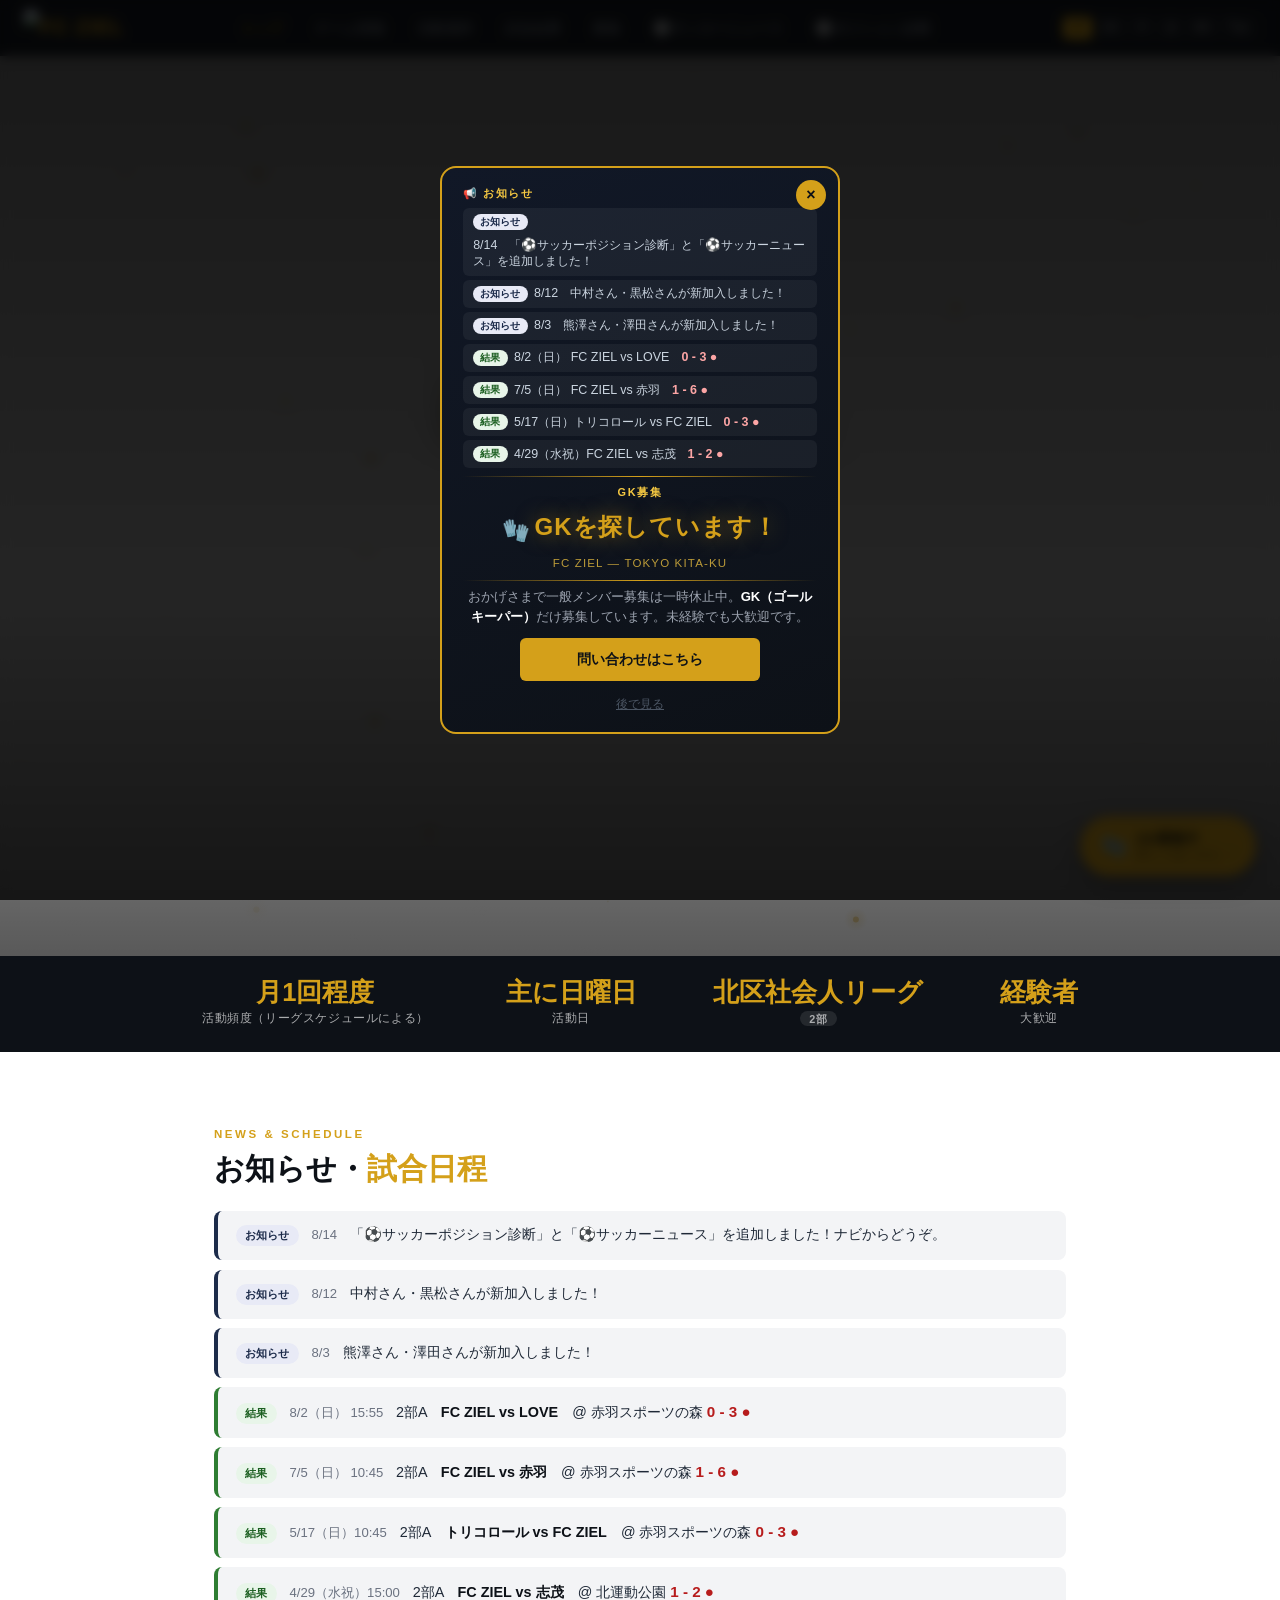
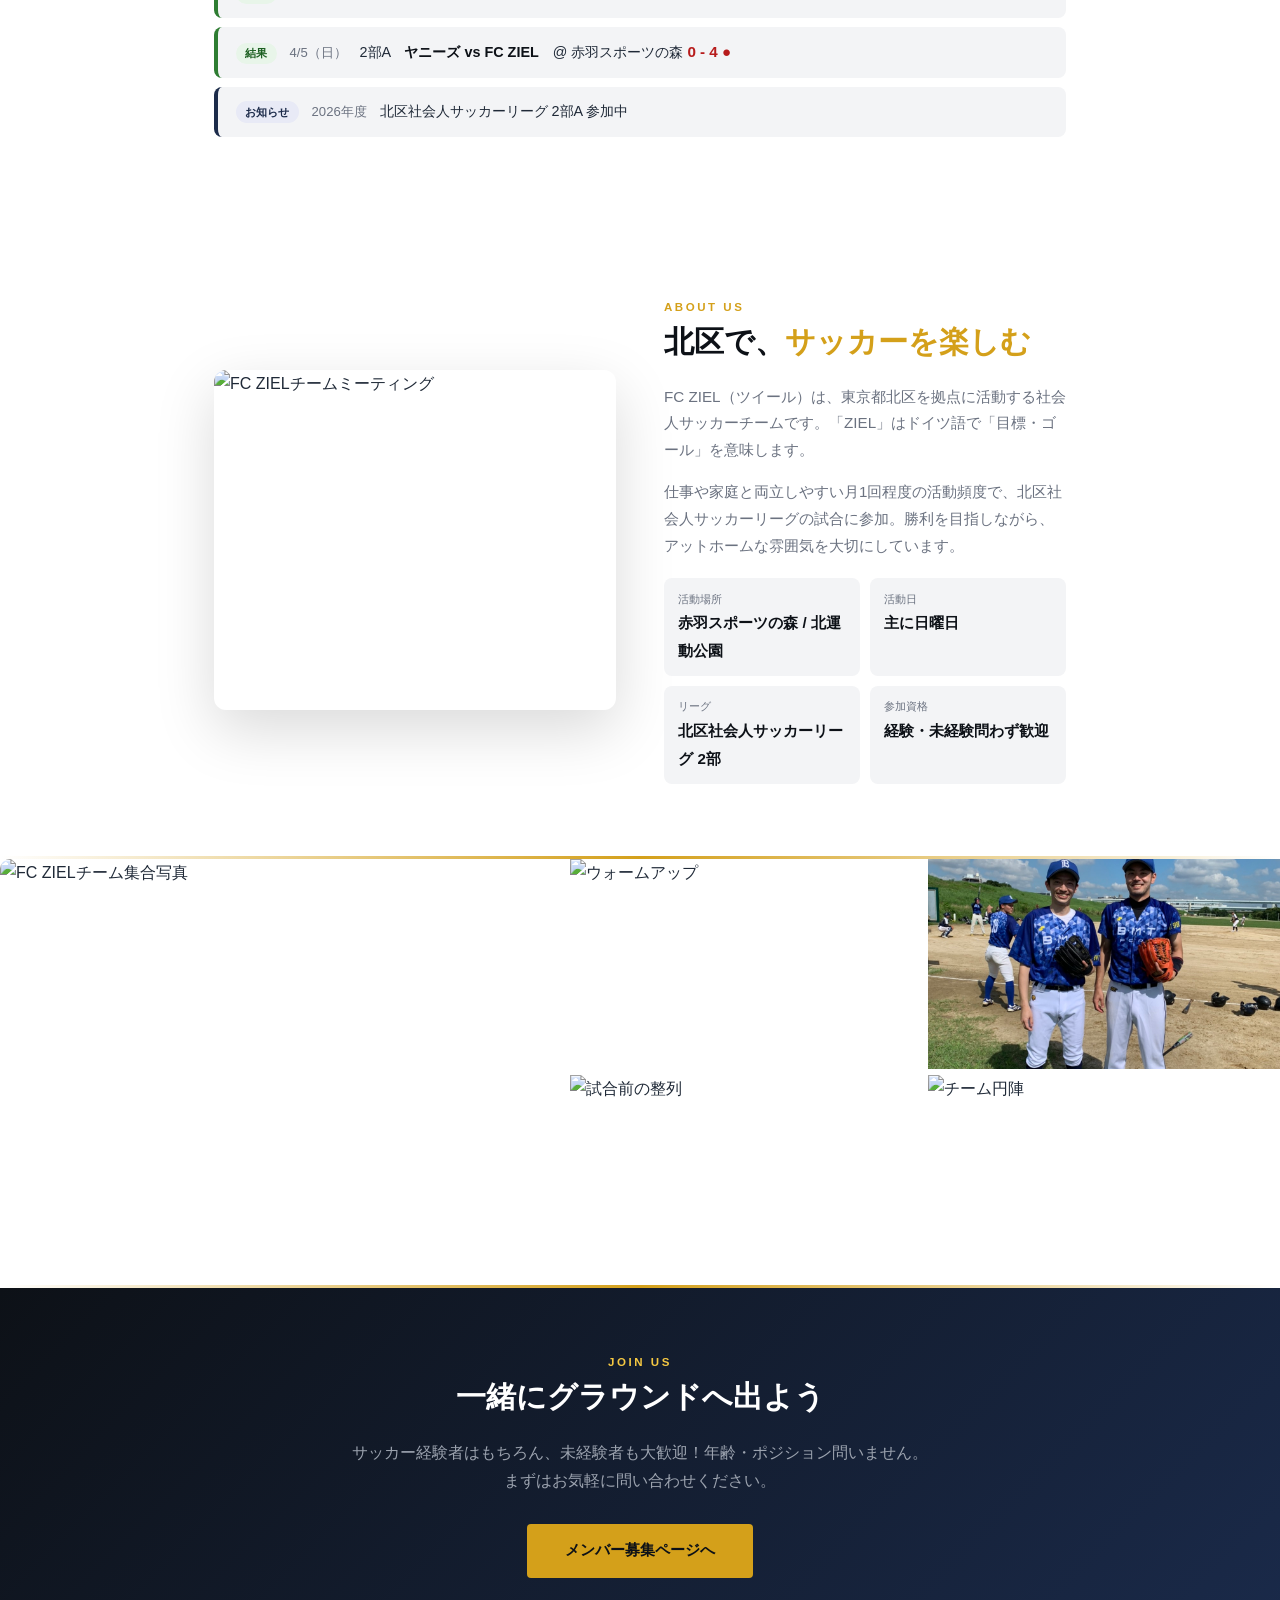
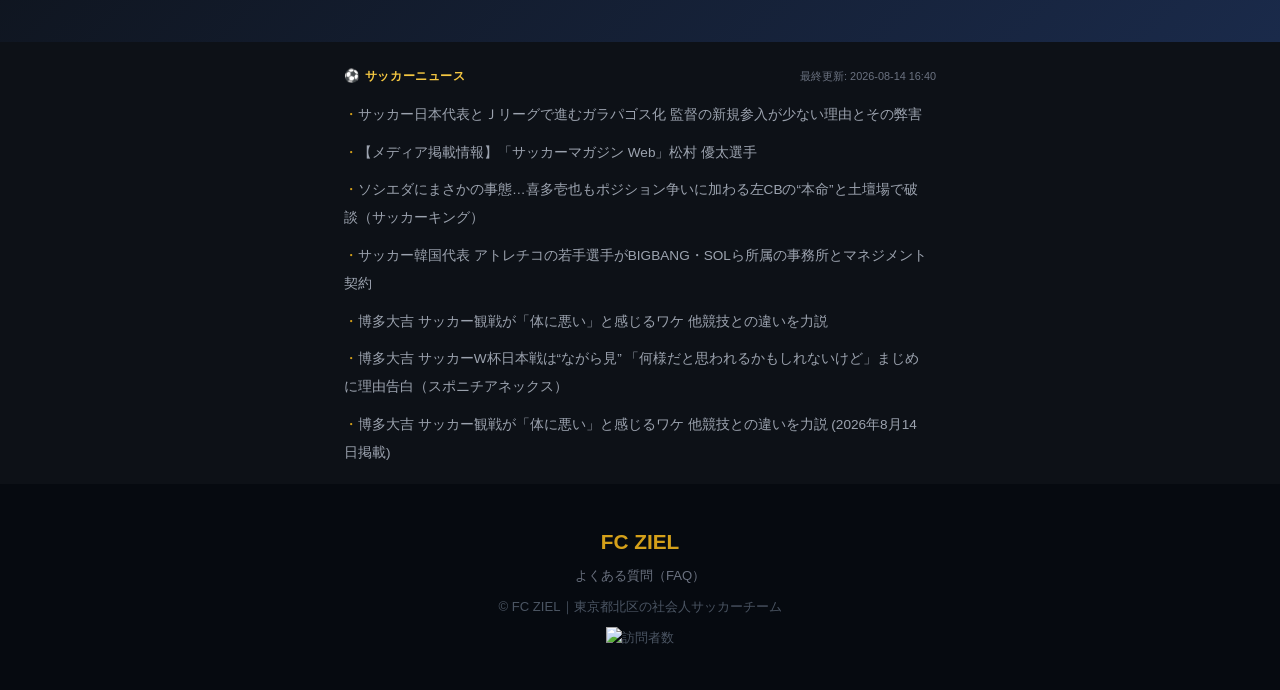
==== index.html @ 4b4717bc "a" ====
<!DOCTYPE html>
<html lang="ja">
<head>
  <meta charset="UTF-8">
  <meta name="viewport" content="width=device-width, initial-scale=1.0">
  <title>FC ZIEL（ツイール）｜東京都北区の社会人サッカーチーム</title>
  <meta name="description" content="東京都北区の社会人サッカーチームFC ZIEL（ツイール）。未経験者・初心者歓迎。北区社会人サッカーリーグ参加。赤羽・北区エリアで月1回程度（日曜）活動。メンバー随時募集中！">
  <meta name="keywords" content="社会人サッカー,北区,東京,FC ZIEL,ツイール,赤羽,サッカーチーム,メンバー募集,北区社会人リーグ,未経験者歓迎,初心者,サッカー北区">
  <meta property="og:title" content="FC ZIEL｜東京都北区の社会人サッカーチーム・メンバー募集">
  <meta property="og:description" content="未経験者・初心者歓迎！北区で月1回サッカー。見学だけでもOK。">
  <meta property="og:type" content="website">
  <link rel="icon" type="image/svg+xml" href="favicon.svg">
  <link rel="stylesheet" href="style.css">
  <style>
    .lang-switcher { display:flex; gap:0.2rem; align-items:center; margin-left:1rem; flex-shrink:0; }
    .lang-btn {
      background:transparent; border:1px solid rgba(255,255,255,0.25);
      color:rgba(255,255,255,0.65); font-size:0.65rem; font-weight:700;
      padding:0.18rem 0.42rem; border-radius:0.25rem; cursor:pointer;
      letter-spacing:0.03em; transition:all 0.15s; line-height:1.4;
    }
    .lang-btn:hover { border-color:#D4A01A; color:#D4A01A; }
    .lang-btn.active { background:#D4A01A; border-color:#D4A01A; color:#0D1117; }
  </style>
  <script type="application/ld+json">
  {
    "@context": "https://schema.org",
    "@type": "SportsOrganization",
    "name": "FC ZIEL",
    "alternateName": "ツイール",
    "sport": "Soccer",
    "areaServed": { "@type": "Place", "name": "東京都北区" }
  }
  </script>
  <!-- Google Analytics -->
  <script async src="https://www.googletagmanager.com/gtag/js?id=G-9GGPW8HF98"></script>
  <script>
    window.dataLayer = window.dataLayer || [];
    function gtag(){dataLayer.push(arguments);}
    gtag('js', new Date());
    gtag('config', 'G-9GGPW8HF98');
  </script>
</head>
<body>

  <!-- Navigation -->
  <nav class="nav">
    <a href="index.html" class="nav-logo"><img src="images/IMG_0385.jpeg" alt="FC ZIEL"></a>
    <div class="nav-links">
      <a href="index.html" class="active" data-i18n="nav-top">トップ</a>
      <a href="about.html" data-i18n="nav-team">チーム情報</a>
      <a href="location.html" data-i18n="nav-location">活動場所</a>
      <a href="results.html" data-i18n="nav-results">試合結果</a>
      <a href="join.html" data-i18n="nav-join">募集</a>
      <a href="index.html#soccer-news-section">⚽サッカーニュース</a>
      <a href="uranai/index.html" target="_blank">⚽ポジション診断</a>
    </div>
    <div class="lang-switcher">
      <button onclick="setLang('ja')" data-lang="ja" class="lang-btn active">JP</button>
      <button onclick="setLang('en')" data-lang="en" class="lang-btn">EN</button>
      <button onclick="setLang('zh')" data-lang="zh" class="lang-btn">中</button>
      <button onclick="setLang('ko')" data-lang="ko" class="lang-btn">한</button>
      <button onclick="setLang('ms')" data-lang="ms" class="lang-btn">MS</button>
      <button onclick="setLang('th')" data-lang="th" class="lang-btn">ไทย</button>
    </div>
  </nav>

  <!-- Hero -->
  <section class="hero" style="background-image: url('images/IMG_0833.jpeg')">
    <canvas id="starfield"></canvas>
    <div class="hero-body">
      <p class="hero-ja">TOKYO KITA-KU NO SOCCER CLUB</p>
      <h1 class="hero-en">FC ZIEL</h1>
      <p class="hero-tagline" data-i18n-html="hero-tagline">東京都北区で試合をメインに活動する、<br>アットホームな社会人サッカーチーム</p>
      <span class="hero-badge" data-i18n="hero-badge">🧤 現在GKのみ募集中</span>
      <div class="hero-btns">
        <a href="join.html" class="btn btn-gold" data-i18n="btn-join">GK募集を見る</a>
        <a href="results.html" class="btn btn-outline" data-i18n="btn-results">試合結果を見る</a>
      </div>
    </div>
  </section>

  <!-- Stats bar -->
  <div class="stats-bar">
    <div class="stat">
      <span class="stat-num" data-i18n="stat-freq">月1回程度</span>
      <span class="stat-label" data-i18n="stat-freq-label">活動頻度（リーグスケジュールによる）</span>
    </div>
    <div class="stat">
      <span class="stat-num" data-i18n="stat-day">主に日曜日</span>
      <span class="stat-label" data-i18n="stat-day-label">活動日</span>
    </div>
    <div class="stat">
      <span class="stat-num" data-i18n="stat-league">北区社会人リーグ</span>
      <span class="stat-label"><span style="background:rgba(255,255,255,0.15);color:#fff;padding:0.1rem 0.6rem;border-radius:2rem;font-size:0.68rem;font-weight:700;letter-spacing:0.05em">2部</span></span>
    </div>
    <div class="stat">
      <span class="stat-num" data-i18n="stat-exp">経験者</span>
      <span class="stat-label" data-i18n="stat-exp-label">大歓迎</span>
    </div>
  </div>

  <!-- お知らせ -->
  <section>
    <div class="container">
      <span class="section-eyebrow">News &amp; Schedule</span>
      <h2 class="section-title" data-i18n-html="news-title">お知らせ・<span>試合日程</span></h2>
      <div class="news-list">
        <!-- NEWS_INSERT -->

        <div class="news-item news-info">
          <span class="news-tag tag-info" data-i18n="tag-info">お知らせ</span>
          <span class="news-date">8/14</span>
          <span class="news-body">「⚽サッカーポジション診断」と「⚽サッカーニュース」を追加しました！ナビからどうぞ。</span>
        </div>

        <div class="news-item news-info">
          <span class="news-tag tag-info" data-i18n="tag-info">お知らせ</span>
          <span class="news-date">8/12</span>
          <span class="news-body">中村さん・黒松さんが新加入しました！</span>
        </div>

        <div class="news-item news-info">
          <span class="news-tag tag-info" data-i18n="tag-info">お知らせ</span>
          <span class="news-date">8/3</span>
          <span class="news-body">熊澤さん・澤田さんが新加入しました！</span>
        </div>

        <div class="news-item news-result">
          <span class="news-tag tag-result" data-i18n="tag-result">結果</span>
          <span class="news-date">8/2（日） 15:55</span>
          <span class="news-body">2部A　<strong>FC ZIEL vs LOVE</strong>　@ 赤羽スポーツの森
            <span class="news-score loss">0 - 3 ●</span>
          </span>
        </div>

        <div class="news-item news-result">
          <span class="news-tag tag-result" data-i18n="tag-result">結果</span>
          <span class="news-date">7/5（日） 10:45</span>
          <span class="news-body">2部A　<strong>FC ZIEL vs 赤羽</strong>　@ 赤羽スポーツの森
            <span class="news-score loss">1 - 6 ●</span>
          </span>
        </div>

        <div class="news-item news-result">
          <span class="news-tag tag-result" data-i18n="tag-result">結果</span>
          <span class="news-date">5/17（日）10:45</span>
          <span class="news-body">2部A　<strong>トリコロール vs FC ZIEL</strong>　@ 赤羽スポーツの森
            <span class="news-score loss">0 - 3 ●</span>
          </span>
        </div>

        <div class="news-item news-result">
          <span class="news-tag tag-result" data-i18n="tag-result">結果</span>
          <span class="news-date">4/29（水祝）15:00</span>
          <span class="news-body">2部A　<strong>FC ZIEL vs 志茂</strong>　@ 北運動公園
            <span class="news-score loss">1 - 2 ●</span>
          </span>
        </div>

        <div class="news-item news-result">
          <span class="news-tag tag-result" data-i18n="tag-result">結果</span>
          <span class="news-date">4/5（日）</span>
          <span class="news-body">2部A　<strong>ヤニーズ vs FC ZIEL</strong>　@ 赤羽スポーツの森
            <span class="news-score loss">0 - 4 ●</span>
          </span>
        </div>

        <div class="news-item news-info">
          <span class="news-tag tag-info" data-i18n="tag-info">お知らせ</span>
          <span class="news-date" data-i18n="news-date-label">2026年度</span>
          <span class="news-body" data-i18n="news-info-body">北区社会人サッカーリーグ 2部A 参加中</span>
        </div>

      </div>
    </div>
  </section>

  <!-- About -->
  <section>
    <div class="container">
      <div class="about-grid">
        <div class="about-img">
          <img src="images/IMG_0831.jpeg" alt="FC ZIELチームミーティング">
        </div>
        <div class="about-text">
          <span class="section-eyebrow">About Us</span>
          <h2 class="section-title" data-i18n-html="about-title">北区で、<span>サッカーを楽しむ</span></h2>
          <p data-i18n="about-p1">FC ZIEL（ツイール）は、東京都北区を拠点に活動する社会人サッカーチームです。「ZIEL」はドイツ語で「目標・ゴール」を意味します。</p>
          <p data-i18n="about-p2">仕事や家庭と両立しやすい月1回程度の活動頻度で、北区社会人サッカーリーグの試合に参加。勝利を目指しながら、アットホームな雰囲気を大切にしています。</p>
          <div class="detail-grid">
            <div class="detail-item">
              <em data-i18n="detail-loc">活動場所</em>
              <strong>赤羽スポーツの森 / 北運動公園</strong>
            </div>
            <div class="detail-item">
              <em data-i18n="detail-day">活動日</em>
              <strong data-i18n="stat-day">主に日曜日</strong>
            </div>
            <div class="detail-item">
              <em data-i18n="detail-league">リーグ</em>
              <strong>北区社会人サッカーリーグ 2部</strong>
            </div>
            <div class="detail-item">
              <em data-i18n="detail-qual">参加資格</em><strong data-i18n="detail-qual-val">経験・未経験問わず歓迎</strong>
            </div>
          </div>
        </div>
      </div>
    </div>
  </section>

  <!-- Photo grid -->
  <div class="gold-line"></div>
  <div class="photo-grid">
    <img src="images/IMG_0383.jpeg"       class="photo-featured" alt="FC ZIELチーム集合写真">
    <img src="images/IMG_0834.jpeg"       alt="ウォームアップ">
    <img src="images/IMG_0876.jpeg"       alt="LOVE戦の様子">
    <img src="images/IMG_0382.jpeg"       alt="試合前の整列">
    <img src="images/IMG_0835.jpeg"       alt="チーム円陣">
  </div>
  <div class="gold-line"></div>

  <!-- Join CTA -->
  <div class="cta-banner">
    <span class="section-eyebrow">Join Us</span>
    <h2 class="section-title" data-i18n="cta-title">一緒にグラウンドへ出よう</h2>
    <p data-i18n-html="cta-p">サッカー経験者はもちろん、未経験者も大歓迎！年齢・ポジション問いません。<br>まずはお気軽に問い合わせください。</p>
    <a href="join.html" class="btn btn-gold" data-i18n="cta-btn">メンバー募集ページへ</a>
  </div>

  <!-- Recruit Popup -->
  <div class="popup-overlay" id="recruitPopup">
    <div class="popup-modal">
      <button class="popup-close" onclick="closePopup()" aria-label="閉じる">×</button>

      <!-- お知らせ -->
      <div class="popup-section">
        <span class="popup-section-label" data-i18n="popup-news-label">📢 お知らせ</span>
        <div class="popup-news">
          <div class="popup-news-item">
            <span class="popup-news-tag tag-info" data-i18n="tag-info">お知らせ</span>
            <span>8/14　「⚽サッカーポジション診断」と「⚽サッカーニュース」を追加しました！</span>
          </div>
          <div class="popup-news-item">
            <span class="popup-news-tag tag-info" data-i18n="tag-info">お知らせ</span>
            <span>8/12　中村さん・黒松さんが新加入しました！</span>
          </div>
          <div class="popup-news-item">
            <span class="popup-news-tag tag-info" data-i18n="tag-info">お知らせ</span>
            <span>8/3　熊澤さん・澤田さんが新加入しました！</span>
          </div>
          <div class="popup-news-item">
            <span class="popup-news-tag tag-result" data-i18n="tag-result">結果</span>
            <span>8/2（日） FC ZIEL vs LOVE　<span class="loss">0 - 3 ●</span></span>
          </div>
          <div class="popup-news-item">
            <span class="popup-news-tag tag-result" data-i18n="tag-result">結果</span>
            <span>7/5（日） FC ZIEL vs 赤羽　<span class="loss">1 - 6 ●</span></span>
          </div>
          <div class="popup-news-item">
            <span class="popup-news-tag tag-result" data-i18n="tag-result">結果</span>
            <span>5/17（日）トリコロール vs FC ZIEL　<span class="loss">0 - 3 ●</span></span>
          </div>
          <div class="popup-news-item">
            <span class="popup-news-tag tag-result" data-i18n="tag-result">結果</span>
            <span>4/29（水祝）FC ZIEL vs 志茂　<span class="loss">1 - 2 ●</span></span>
          </div>
        </div>
      </div>

      <div class="popup-divider"></div>

      <!-- GK募集 -->
      <span class="popup-recruit-label" data-i18n="popup-recruit-label">GK募集</span>
      <p class="popup-title-line"><span class="popup-ball">🧤</span><span class="popup-title" data-i18n="popup-title">GKを探しています！</span></p>
      <p class="popup-sub">FC ZIEL — TOKYO KITA-KU</p>
      <div class="popup-divider"></div>
      <p class="popup-text" data-i18n-html="popup-text">おかげさまで一般メンバー募集は一時休止中。<strong>GK（ゴールキーパー）</strong>だけ募集しています。未経験でも大歓迎です。</p>
      <a href="join.html" class="popup-btn" data-i18n="popup-btn">問い合わせはこちら</a>
      <button class="popup-later" onclick="closePopup()" data-i18n="popup-later">後で見る</button>
    </div>
  </div>

  <!-- Floating CTA -->
  <a href="join.html" class="float-cta">
    <span class="float-cta-icon">🧤</span>
    <div class="float-cta-inner">
      <span data-i18n="float-cta">GK募集中</span>
      <small data-i18n="float-cta-sub">詳しくはこちら →</small>
    </div>
  </a>

  <script src="stars.js"></script>
  <script>
    const i18n = {
      ja: {
        'nav-top':'トップ','nav-team':'チーム情報','nav-location':'活動場所',
        'nav-results':'試合結果','nav-join':'募集',
        'hero-tagline':'東京都北区で試合をメインに活動する、<br>アットホームな社会人サッカーチーム',
        'hero-badge':'🧤 現在GKのみ募集中',
        'btn-join':'GK募集を見る','btn-results':'試合結果を見る',
        'stat-freq':'月1回程度','stat-freq-label':'活動頻度（リーグスケジュールによる）',
        'stat-day':'主に日曜日','stat-day-label':'活動日',
        'stat-league':'北区社会人リーグ','stat-exp':'GK','stat-exp-label':'募集中',
        'news-title':'お知らせ・<span>試合日程</span>',
        'tag-result':'結果','tag-info':'お知らせ',
        'news-date-label':'2026年度','news-info-body':'北区社会人サッカーリーグ 2部A 参加中',
        'about-title':'北区で、<span>サッカーを楽しむ</span>',
        'about-p1':'FC ZIEL（ツイール）は、東京都北区を拠点に活動する社会人サッカーチームです。「ZIEL」はドイツ語で「目標・ゴール」を意味します。',
        'about-p2':'仕事や家庭と両立しやすい月1回程度の活動頻度で、北区社会人サッカーリーグの試合に参加。勝利を目指しながら、アットホームな雰囲気を大切にしています。',
        'detail-loc':'活動場所','detail-day':'活動日','detail-league':'リーグ',
        'detail-qual':'参加資格','detail-qual-val':'現在GKのみ募集中（未経験可）',
        'cta-title':'GKとして一緒にグラウンドへ',
        'cta-p':'おかげさまで一般メンバー募集は一時休止中。<br>今はGK（ゴールキーパー）だけ探しています。未経験でも大歓迎です。',
        'cta-btn':'GK募集ページへ',
        'popup-news-label':'📢 お知らせ','popup-recruit-label':'GK募集',
        'popup-title':'GKを探しています！',
        'popup-text':'おかげさまで一般メンバー募集は一時休止中。<strong>GK（ゴールキーパー）</strong>だけ募集しています。未経験でも大歓迎です。',
        'popup-btn':'問い合わせはこちら','popup-later':'後で見る',
        'float-cta':'GK募集中','float-cta-sub':'詳しくはこちら →',
        'footer-faq':'よくある質問（FAQ）',
        'footer-copy':'© FC ZIEL｜東京都北区の社会人サッカーチーム',
      },
      en: {
        'nav-top':'Top','nav-team':'Team','nav-location':'Venues',
        'nav-results':'Results','nav-join':'Join',
        'hero-tagline':'A friendly amateur soccer team<br>based in Kita-ku, Tokyo',
        'hero-badge':'⚽ New Members Welcome',
        'btn-join':'Join Us','btn-results':'View Results',
        'stat-freq':'~Monthly','stat-freq-label':'Activity frequency (by league schedule)',
        'stat-day':'Sundays','stat-day-label':'Activity day',
        'stat-league':'Kita-ku Amateur League','stat-exp':'All Levels','stat-exp-label':'Welcome',
        'news-title':'News & <span>Schedule</span>',
        'tag-result':'Result','tag-info':'Info',
        'news-date-label':'Season 2026','news-info-body':'Competing in Kita-ku Amateur Soccer League Division 2A',
        'about-title':'Play Soccer<br><span>in Kita-ku</span>',
        'about-p1':'FC ZIEL is an amateur soccer team based in Kita-ku, Tokyo. "ZIEL" means "goal" in German.',
        'about-p2':'We play about once a month in the Kita-ku Amateur Soccer League, aiming for victories while keeping a welcoming, family-friendly atmosphere.',
        'detail-loc':'Venues','detail-day':'Days','detail-league':'League',
        'detail-qual':'Requirements','detail-qual-val':'All experience levels welcome',
        'cta-title':'Join Us on the Pitch',
        'cta-p':'All skill levels welcome — beginners too! Age and position don\'t matter.<br>Feel free to reach out anytime.',
        'cta-btn':'Join the Team',
        'popup-news-label':'📢 News','popup-recruit-label':'Join Us',
        'popup-title':'Kick a Ball with Us!',
        'popup-text':'<strong>Everyone is welcome</strong> — beginner or experienced. Play soccer in Kita-ku once a month?',
        'popup-btn':'Contact Us','popup-later':'Maybe Later',
        'float-cta':'Join','float-cta-sub':'Enquire here →',
        'footer-faq':'FAQ',
        'footer-copy':'© FC ZIEL｜Amateur Soccer Team, Kita-ku, Tokyo',
      },
      zh: {
        'nav-top':'首页','nav-team':'球队信息','nav-location':'活动场地',
        'nav-results':'比赛结果','nav-join':'加入',
        'hero-tagline':'东京都北区的业余足球队，<br>氛围友好，欢迎新成员',
        'hero-badge':'⚽ 随时招募新成员',
        'btn-join':'加入我们','btn-results':'查看比赛结果',
        'stat-freq':'每月约1次','stat-freq-label':'活动频率（依联赛赛程）',
        'stat-day':'主要为周日','stat-day-label':'活动日',
        'stat-league':'北区业余联赛','stat-exp':'有经验者','stat-exp-label':'热烈欢迎',
        'news-title':'公告・<span>赛程</span>',
        'tag-result':'结果','tag-info':'公告',
        'news-date-label':'2026年度','news-info-body':'参加北区社会人足球联赛2部A',
        'about-title':'在北区，<span>享受足球</span>',
        'about-p1':'FC ZIEL 是一支以东京都北区为据点的业余足球队。"ZIEL"在德语中意为"目标・球门"。',
        'about-p2':'每月约活动一次，参加北区业余足球联赛。追求胜利的同时，也注重轻松友好的团队氛围。',
        'detail-loc':'活动场地','detail-day':'活动日','detail-league':'联赛',
        'detail-qual':'参加条件','detail-qual-val':'有经验者及初学者均欢迎',
        'cta-title':'一起上场吧',
        'cta-p':'有经验者和初学者都欢迎！不限年龄和位置。<br>欢迎随时联系我们。',
        'cta-btn':'查看招募信息',
        'popup-news-label':'📢 公告','popup-recruit-label':'招募成员',
        'popup-title':'一起踢球吧！',
        'popup-text':'<strong>有经验者・初学者</strong>均欢迎。每月约一次，在北区一起比赛如何？',
        'popup-btn':'联系我们','popup-later':'稍后再看',
        'float-cta':'招募','float-cta-sub':'点击询问 →',
        'footer-faq':'常见问题（FAQ）',
        'footer-copy':'© FC ZIEL｜东京都北区业余足球队',
      },
      ko: {
        'nav-top':'홈','nav-team':'팀 정보','nav-location':'활동 장소',
        'nav-results':'경기 결과','nav-join':'지원',
        'hero-tagline':'도쿄 기타구를 거점으로 활동하는<br>아마추어 축구팀',
        'hero-badge':'⚽ 멤버 모집 중',
        'btn-join':'참가하기','btn-results':'경기 결과 보기',
        'stat-freq':'월 1회 정도','stat-freq-label':'활동 빈도（리그 일정에 따름）',
        'stat-day':'주로 일요일','stat-day-label':'활동일',
        'stat-league':'기타구 아마추어 리그','stat-exp':'경험자','stat-exp-label':'환영',
        'news-title':'공지・<span>경기 일정</span>',
        'tag-result':'결과','tag-info':'공지',
        'news-date-label':'2026년도','news-info-body':'기타구 사회인 축구 리그 2부A 참가 중',
        'about-title':'기타구에서,<br><span>축구를 즐기다</span>',
        'about-p1':'FC ZIEL은 도쿄도 기타구를 거점으로 활동하는 아마추어 축구팀입니다. "ZIEL"은 독일어로 "목표・골"을 의미합니다.',
        'about-p2':'월 1회 정도 기타구 사회인 축구 리그에 참가합니다. 승리를 목표로 하면서도 화목한 분위기를 소중히 여기고 있습니다.',
        'detail-loc':'활동 장소','detail-day':'활동일','detail-league':'리그',
        'detail-qual':'참가 자격','detail-qual-val':'경험자・미경험자 모두 환영',
        'cta-title':'함께 그라운드로 나가자',
        'cta-p':'경험자는 물론 초보자도 환영! 나이・포지션 불문합니다.<br>편하게 문의해 주세요.',
        'cta-btn':'멤버 모집 페이지로',
        'popup-news-label':'📢 공지','popup-recruit-label':'멤버 모집',
        'popup-title':'함께 차자!',
        'popup-text':'<strong>경험자・초보자</strong> 모두 환영합니다. 월 1회 기타구에서 함께 경기하실 분?',
        'popup-btn':'문의하기','popup-later':'나중에 보기',
        'float-cta':'멤버 모집','float-cta-sub':'문의는 이쪽 →',
        'footer-faq':'자주 묻는 질문（FAQ）',
        'footer-copy':'© FC ZIEL｜도쿄도 기타구 아마추어 축구팀',
      },
      ms: {
        'nav-top':'Utama','nav-team':'Pasukan','nav-location':'Lokasi',
        'nav-results':'Keputusan','nav-join':'Sertai',
        'hero-tagline':'Pasukan bola sepak amatur yang mesra<br>berpusat di Kita-ku, Tokyo',
        'hero-badge':'⚽ Ahli Baru Dijemput',
        'btn-join':'Sertai Kami','btn-results':'Lihat Keputusan',
        'stat-freq':'~1x Sebulan','stat-freq-label':'Kekerapan aktiviti (mengikut jadual liga)',
        'stat-day':'Ahad','stat-day-label':'Hari aktiviti',
        'stat-league':'Liga Amatur Kita-ku','stat-exp':'Semua Tahap','stat-exp-label':'Dialu-alukan',
        'news-title':'Berita & <span>Jadual</span>',
        'tag-result':'Keputusan','tag-info':'Info',
        'news-date-label':'Musim 2026','news-info-body':'Menyertai Liga Bola Sepak Kita-ku Bahagian 2A',
        'about-title':'Bermain Bola Sepak<br><span>di Kita-ku</span>',
        'about-p1':'FC ZIEL ialah pasukan bola sepak amatur yang berpusat di Kita-ku, Tokyo. "ZIEL" bermaksud "matlamat/gol" dalam bahasa Jerman.',
        'about-p2':'Kami bermain kira-kira sekali sebulan dalam Liga Bola Sepak Amatur Kita-ku, mengutamakan kemenangan sambil menjaga suasana kekeluargaan.',
        'detail-loc':'Lokasi','detail-day':'Hari','detail-league':'Liga',
        'detail-qual':'Syarat','detail-qual-val':'Semua peringkat dialu-alukan',
        'cta-title':'Sertai Kami di Padang',
        'cta-p':'Pemain berpengalaman mahupun pemula — semua dialu-alukan!<br>Hubungi kami bila-bila masa.',
        'cta-btn':'Halaman Penyertaan',
        'popup-news-label':'📢 Berita','popup-recruit-label':'Sertai Pasukan',
        'popup-title':'Mari Tendang Bersama!',
        'popup-text':'<strong>Berpengalaman atau pemula</strong> — semua dialu-alukan. Main bola sepak di Kita-ku sebulan sekali?',
        'popup-btn':'Hubungi Kami','popup-later':'Kemudian',
        'float-cta':'Sertai','float-cta-sub':'Tanya di sini →',
        'footer-faq':'Soalan Lazim (FAQ)',
        'footer-copy':'© FC ZIEL｜Pasukan Bola Sepak Amatur, Kita-ku, Tokyo',
      },
      th: {
        'nav-top':'หน้าแรก','nav-team':'ข้อมูลทีม','nav-location':'สนามกีฬา',
        'nav-results':'ผลการแข่งขัน','nav-join':'สมัคร',
        'hero-tagline':'ทีมฟุตบอลสมัครเล่นบรรยากาศอบอุ่น<br>ประจำเขตคิตะ โตเกียว',
        'hero-badge':'⚽ รับสมัครสมาชิก',
        'btn-join':'เข้าร่วมทีม','btn-results':'ดูผลการแข่งขัน',
        'stat-freq':'เดือนละ 1 ครั้ง','stat-freq-label':'ความถี่ (ตามตารางลีก)',
        'stat-day':'วันอาทิตย์','stat-day-label':'วันกิจกรรม',
        'stat-league':'ลีกสมัครเล่น คิตะ','stat-exp':'ทุกระดับ','stat-exp-label':'ยินดีต้อนรับ',
        'news-title':'ข่าวสาร & <span>ตารางแข่ง</span>',
        'tag-result':'ผลการแข่ง','tag-info':'ข่าวสาร',
        'news-date-label':'ฤดูกาล 2026','news-info-body':'เข้าร่วมลีกฟุตบอลเขตคิตะ ดิวิชั่น 2A',
        'about-title':'เล่นฟุตบอล<br><span>ที่คิตะ</span>',
        'about-p1':'FC ZIEL คือทีมฟุตบอลสมัครเล่นในเขตคิตะ โตเกียว "ZIEL" แปลว่า "เป้าหมาย/ประตู" ในภาษาเยอรมัน',
        'about-p2':'เราแข่งขันประมาณเดือนละครั้งในลีกฟุตบอลสมัครเล่นเขตคิตะ มุ่งสู่ชัยชนะพร้อมรักษาบรรยากาศที่เป็นกันเอง',
        'detail-loc':'สนามกีฬา','detail-day':'วันกิจกรรม','detail-league':'ลีก',
        'detail-qual':'คุณสมบัติ','detail-qual-val':'ยินดีต้อนรับทุกระดับ',
        'cta-title':'มาร่วมเล่นกับเรา',
        'cta-p':'ยินดีต้อนรับทั้งมือเก่าและมือใหม่! ไม่จำกัดอายุและตำแหน่ง<br>สอบถามได้เลย',
        'cta-btn':'ไปหน้าสมัครสมาชิก',
        'popup-news-label':'📢 ข่าวสาร','popup-recruit-label':'รับสมัครสมาชิก',
        'popup-title':'มาเตะบอลด้วยกัน!',
        'popup-text':'<strong>มือเก่าหรือมือใหม่</strong> ยินดีต้อนรับทุกคน แข่งฟุตบอลที่คิตะเดือนละครั้ง',
        'popup-btn':'ติดต่อเรา','popup-later':'ภายหลัง',
        'float-cta':'สมัครสมาชิก','float-cta-sub':'สอบถามที่นี่ →',
        'footer-faq':'คำถามที่พบบ่อย (FAQ)',
        'footer-copy':'© FC ZIEL｜ทีมฟุตบอลสมัครเล่น เขตคิตะ โตเกียว',
      },
    };

    function setLang(lang) {
      const t = i18n[lang];
      if (!t) return;
      document.querySelectorAll('[data-i18n]').forEach(el => {
        if (t[el.dataset.i18n] !== undefined) el.textContent = t[el.dataset.i18n];
      });
      document.querySelectorAll('[data-i18n-html]').forEach(el => {
        const key = el.dataset.i18nHtml;
        if (t[key] !== undefined) el.innerHTML = t[key];
      });
      document.querySelectorAll('.lang-btn').forEach(btn => {
        btn.classList.toggle('active', btn.dataset.lang === lang);
      });
      document.documentElement.lang = lang === 'zh' ? 'zh-Hans' : lang;
      localStorage.setItem('fcziel-lang', lang);
    }

    function closePopup() {
      document.getElementById('recruitPopup').classList.remove('active');
      sessionStorage.setItem('popupDone', '1');
    }

    function hideExpiredUpcoming() {
      const now = new Date();
      const yr = now.getFullYear();
      function parseDate(text) {
        const m = text.match(/(\d{1,2})\/(\d{1,2})[^\d]*(?:(\d{1,2}):(\d{2}))?/);
        if (!m) return null;
        return new Date(yr, +m[1]-1, +m[2], m[3]?+m[3]:23, m[4]?+m[4]:59);
      }
      document.querySelectorAll('.news-upcoming').forEach(el => {
        const dateEl = el.querySelector('.news-date');
        if (!dateEl) return;
        const d = parseDate(dateEl.textContent);
        if (d && d < now) el.style.display = 'none';
      });
      document.querySelectorAll('.popup-news-item').forEach(el => {
        if (!el.querySelector('.tag-upcoming')) return;
        const spans = el.querySelectorAll('span');
        if (spans.length < 2) return;
        const d = parseDate(spans[1].textContent);
        if (d && d < now) el.style.display = 'none';
      });
    }

    window.addEventListener('DOMContentLoaded', function() {
      const saved = localStorage.getItem('fcziel-lang');
      if (saved && i18n[saved]) setLang(saved);
      hideExpiredUpcoming();
      if (!sessionStorage.getItem('popupDone')) {
        setTimeout(function() {
          document.getElementById('recruitPopup').classList.add('active');
        }, 900);
      }
    });
  </script>

  <section id="soccer-news-section" class="section-dark" style="padding:1.5rem 0">
    <div class="container" style="max-width:640px">
      <div style="display:flex;justify-content:space-between;align-items:baseline;flex-wrap:wrap;gap:0.4rem;margin-bottom:0.8rem">
        <p style="font-size:0.78rem;color:var(--gold-lt);font-weight:700;letter-spacing:0.05em;margin:0">⚽ サッカーニュース</p>
        <p id="soccer-news-updated" style="font-size:0.68rem;color:#6B7280;margin:0"></p>
      </div>
      <ul id="soccer-news-list" style="list-style:none;display:flex;flex-direction:column;gap:0.6rem;max-height:360px;overflow-y:auto;padding-right:0.4rem"></ul>
    </div>
  </section>
  <script>
    fetch('soccer-news.json').then(r => r.ok ? r.json() : null).then(data => {
      const ul = document.getElementById('soccer-news-list');
      const updatedEl = document.getElementById('soccer-news-updated');
      if (!data) return;
      const items = Array.isArray(data) ? data : (data.items || []);
      if (!ul || !items.length) return;
      ul.innerHTML = items.slice(0, 100).map(it =>
        `<li><a href="${it.link}" target="_blank" rel="noopener" style="font-size:0.85rem;color:#9CA3AF;text-decoration:none;line-height:1.55">
          <span style="color:var(--gold)">・</span>${it.title}
        </a></li>`
      ).join('');
      if (updatedEl && !Array.isArray(data) && data.updated_at) {
        updatedEl.textContent = `最終更新: ${data.updated_at}`;
      }
    }).catch(() => {});
  </script>

  <footer>
    <span class="footer-logo">FC ZIEL</span>
    <p style="margin-bottom:0.5rem"><a href="faq.html" style="color:#6B7280;text-decoration:none;font-size:0.82rem" data-i18n="footer-faq">よくある質問（FAQ）</a></p>
    <p data-i18n="footer-copy">© FC ZIEL｜東京都北区の社会人サッカーチーム</p>
    <p style="margin-top:0.5rem">
      <img src="https://visitor-badge.laobi.icu/badge?page_id=fcziel.github.io" alt="訪問者数" style="height:20px;vertical-align:middle">
    </p>
  </footer>

</body>
</html>
---- style.css ----
:root {
  --gold:    #D4A01A;
  --gold-lt: #F5C842;
  --dark:    #0D1117;
  --navy:    #1C2B4A;
  --gray:    #F3F4F6;
  --text:    #1F2937;
  --muted:   #6B7280;
  --white:   #FFFFFF;
}

*, *::before, *::after { box-sizing: border-box; margin: 0; padding: 0; }

html { scroll-behavior: smooth; }

body {
  font-family: "Hiragino Kaku Gothic ProN", "Meiryo", "Yu Gothic", sans-serif;
  color: var(--text);
  background: var(--white);
  line-height: 1.75;
}

/* ── Navigation ── */
.nav {
  position: sticky; top: 0; z-index: 200;
  background: rgba(13,17,23,0.96);
  backdrop-filter: blur(10px);
  display: flex; align-items: center; justify-content: space-between;
  padding: 0 1.5rem; height: 56px;
}
.nav-logo {
  color: var(--gold); font-size: 1.25rem; font-weight: 900;
  letter-spacing: 0.06em; text-decoration: none;
  display: flex; align-items: center;
}
.nav-logo img {
  height: 36px; width: auto; border-radius: 4px;
  display: block; object-fit: contain;
}
.nav-links { display: flex; }
.nav-links a {
  color: #9CA3AF; text-decoration: none;
  padding: 0 1rem; font-size: 0.88rem; line-height: 56px;
  transition: color 0.2s;
}
.nav-links a:hover,
.nav-links a.active { color: var(--gold); }

/* ── Hero (full) ── */
.hero {
  position: relative;
  background-size: cover; background-position: center;
  min-height: 100vh;
  display: flex; align-items: center; justify-content: center; text-align: center;
  padding: 3rem 1.5rem 4rem;
}
.hero::before {
  content: ""; position: absolute; inset: 0;
  background: linear-gradient(180deg, rgba(0,0,0,0.55) 0%, rgba(0,0,0,0.35) 60%, rgba(0,0,0,0.65) 100%);
}
.hero-body { position: relative; z-index: 1; }
.hero-en {
  font-size: 5.5rem; font-weight: 900; color: var(--gold);
  letter-spacing: 0.1em; line-height: 1;
  text-shadow: 0 4px 32px rgba(0,0,0,0.6);
}
.hero-ja {
  font-size: 0.9rem; color: rgba(255,255,255,0.8);
  letter-spacing: 0.25em; margin: 0.5rem 0 1rem;
}
.hero-tagline {
  font-size: 1.25rem; color: #fff;
  max-width: 480px; margin: 0 auto 1.8rem;
  text-shadow: 0 2px 8px rgba(0,0,0,0.5);
}
.hero-badge {
  display: inline-block; background: var(--gold); color: var(--dark);
  font-weight: 700; padding: 0.45rem 1.6rem;
  border-radius: 2rem; font-size: 0.9rem;
}
.hero-btns { margin-top: 1.5rem; display: flex; gap: 1rem; justify-content: center; flex-wrap: wrap; }

/* ── Hero (small — inner pages) ── */
.hero-sm {
  min-height: 38vh; padding-top: 2rem;
}
.hero-sm .hero-en { font-size: 2.8rem; }
.hero-sm .hero-tagline { font-size: 0.95rem; }

/* ── Stats bar ── */
.stats-bar {
  background: var(--dark); color: #fff;
  display: flex; flex-wrap: wrap; justify-content: center;
}
.stat { padding: 1.4rem 2.4rem; text-align: center; }
.stat-num { font-size: 1.6rem; font-weight: 900; color: var(--gold); display: block; line-height: 1.1; }
.stat-label { font-size: 0.75rem; opacity: 0.65; letter-spacing: 0.05em; margin-top: 0.1rem; display: block; }
.stat-label-gold { color: var(--gold); opacity: 1; }

/* ── Layout ── */
.container { max-width: 900px; margin: 0 auto; padding: 0 1.5rem; }
section { padding: 4.5rem 0; }

/* ── Section labels ── */
.section-eyebrow {
  font-size: 0.72rem; letter-spacing: 0.22em; text-transform: uppercase;
  color: var(--gold); font-weight: 700; display: block; margin-bottom: 0.4rem;
}
.section-title {
  font-size: 1.9rem; font-weight: 900; color: var(--dark);
  line-height: 1.2; margin-bottom: 1.5rem;
}
.section-title span { color: var(--gold); }

/* ── About split ── */
.about-grid { display: grid; grid-template-columns: 1fr 1fr; gap: 3rem; align-items: center; }
.about-img { border-radius: 12px; overflow: hidden; box-shadow: 0 20px 60px rgba(0,0,0,0.15); }
.about-img img { width: 100%; height: 340px; object-fit: cover; display: block; }
.about-text p { color: var(--muted); margin-bottom: 1rem; font-size: 0.95rem; }

.detail-grid { display: grid; grid-template-columns: 1fr 1fr; gap: 0.6rem; margin-top: 1.2rem; }
.detail-item {
  background: var(--gray); padding: 0.7rem 0.9rem; border-radius: 8px;
}
.detail-item em { font-style: normal; font-size: 0.7rem; color: var(--muted); display: block; }
.detail-item strong { font-size: 0.95rem; color: var(--dark); }

/* ── Photo strip ── */
.photo-strip { display: grid; grid-template-columns: repeat(3, 1fr); gap: 6px; }
.photo-strip img { width: 100%; height: 230px; object-fit: cover; display: block; }
.photo-strip img:first-child { border-radius: 10px 0 0 10px; }
.photo-strip img:last-child  { border-radius: 0 10px 10px 0; }

/* ── Photo grid (featured layout) ── */
.photo-grid {
  display: grid;
  grid-template-columns: 1.6fr 1fr 1fr;
  grid-template-rows: 210px 210px;
  gap: 6px;
}
.photo-grid img { width: 100%; height: 100%; object-fit: cover; display: block; }
.photo-grid .photo-featured { grid-row: 1 / 3; border-radius: 10px 0 0 10px; }
.photo-grid img:nth-child(2) { border-radius: 0 10px 0 0; }
.photo-grid img:nth-child(4) { border-radius: 0; }
.photo-grid img:nth-child(3) { border-radius: 0 0 0 0; }
.photo-grid img:last-child   { border-radius: 0 0 10px 0; }

@media (max-width:640px) {
  .photo-grid { grid-template-columns: 1fr 1fr; grid-template-rows: 150px 150px 150px; }
  .photo-grid .photo-featured { grid-row: auto; border-radius: 10px 0 0 0; }
  .photo-grid img:nth-child(2) { border-radius: 0 10px 0 0; }
  .photo-grid img:nth-child(3) { border-radius: 0; }
  .photo-grid img:nth-child(4) { border-radius: 0 0 0 10px; }
  .photo-grid img:last-child   { border-radius: 0 0 10px 0; }
}

/* ── Dark section ── */
.section-dark { background: var(--dark); }
.section-dark .section-eyebrow { color: var(--gold-lt); }
.section-dark .section-title  { color: #fff; }
.section-dark p { color: #9CA3AF; }

/* ── Cards ── */
.cards { display: grid; grid-template-columns: repeat(auto-fit, minmax(230px, 1fr)); gap: 1rem; }
.card {
  background: var(--gray); border-radius: 10px; padding: 1.4rem 1.5rem;
  border-top: 3px solid var(--gold);
}
.card h3 { font-size: 1rem; color: var(--dark); margin-bottom: 0.5rem; }
.card p  { font-size: 0.9rem; color: var(--muted); }

.card-dark { background: #1a2232; border-color: var(--gold); }
.card-dark h3 { color: var(--gold); }
.card-dark p  { color: #9CA3AF; }

/* ── Buttons ── */
.btn {
  display: inline-block; font-weight: 700; text-decoration: none;
  padding: 0.85rem 2.4rem; border-radius: 4px; font-size: 0.95rem;
  transition: all 0.2s; cursor: pointer;
}
.btn-gold { background: var(--gold); color: var(--dark); }
.btn-gold:hover { background: var(--gold-lt); transform: translateY(-1px); }
.btn-outline { border: 2px solid var(--gold); color: var(--gold); background: transparent; }
.btn-outline:hover { background: var(--gold); color: var(--dark); }
.btn-block { display: block; text-align: center; max-width: 280px; margin: 1.5rem auto 0; }

/* ── Checklist ── */
.checklist { list-style: none; }
.checklist li {
  padding: 0.65rem 0 0.65rem 2rem; position: relative;
  font-size: 0.95rem; border-bottom: 1px solid #E5E7EB; color: var(--text);
}
.checklist li:last-child { border-bottom: none; }
.checklist li::before { content: "✔"; color: var(--gold); font-weight: 900; position: absolute; left: 0; }

/* ── Match record table (試合記録) ── */
.match-table { width: 100%; border-collapse: collapse; margin-bottom: 1.5rem; }
.match-table th {
  background: var(--dark); color: var(--gold);
  padding: 0.7rem 0.8rem; font-size: 0.8rem; text-align: center;
}
.match-table td {
  padding: 0.7rem 0.8rem; border-bottom: 1px solid #E5E7EB;
  text-align: center; font-size: 0.88rem;
}
.match-table td:nth-child(2) { text-align: left; font-weight: 600; }
.match-table td:nth-child(3) { text-align: left; color: var(--muted); font-size: 0.82rem; }
.match-table tr:nth-child(even) td { background: var(--gray); }
.match-table .result-win  td { border-left: 4px solid #2E7D32; }
.match-table .result-loss td { border-left: 4px solid #C62828; }
.match-table .result-draw td { border-left: 4px solid #E65100; }
.match-table .result-upcoming td { border-left: 4px solid var(--gold); color: var(--muted); }
.match-score { font-weight: 700; font-size: 1rem; letter-spacing: 0.05em; }
.match-score.win  { color: #1B5E20; }
.match-score.loss { color: #C62828; }
.match-score.draw { color: #E65100; }
.match-badge {
  display: inline-block; font-size: 0.68rem; font-weight: 700;
  padding: 0.15rem 0.55rem; border-radius: 2rem;
}
.badge-win      { background: #E8F5E9; color: #1B5E20; }
.badge-loss     { background: #FFEBEE; color: #C62828; }
.badge-draw     { background: #FFF3E0; color: #E65100; }
.badge-upcoming { background: #FFF9C4; color: #7c5c00; }
.badge-up   { background: #E8F5E9; color: #1B5E20; }
.badge-down { background: #FFEBEE; color: #C62828; }

.season-block { margin-bottom: 3rem; }
.season-header {
  display: flex; align-items: center; gap: 1rem;
  margin-bottom: 1.2rem; padding-bottom: 0.5rem;
  border-bottom: 2px solid var(--gold);
}
.season-year {
  font-size: 1.4rem; font-weight: 900; color: var(--dark);
}
.season-league { font-size: 0.82rem; color: var(--muted); }
.season-stats {
  display: flex; gap: 1rem; margin-left: auto; flex-wrap: wrap;
}
.season-stat { text-align: center; }
.season-stat .s-num { font-size: 1.1rem; font-weight: 700; color: var(--gold); display: block; }
.season-stat .s-lbl { font-size: 0.68rem; color: var(--muted); }

@media (max-width: 640px) {
  .match-table td:nth-child(3) { display: none; }
  .season-stats { display: none; }
}

/* ── Results table ── */
.result-table { width: 100%; border-collapse: collapse; border-radius: 10px; overflow: hidden; }
.result-table th {
  background: var(--dark); color: var(--gold);
  padding: 0.85rem 0.8rem; font-size: 0.82rem; text-align: center;
}
.result-table td {
  padding: 0.85rem 0.8rem; text-align: center;
  border-bottom: 1px solid #E5E7EB; font-size: 0.9rem;
}
.result-table td:first-child { text-align: left; font-weight: 700; }
.result-table tr:nth-child(even) td { background: var(--gray); }
.result-table .top-row td { background: #FFF3CD !important; font-weight: 600; }

/* ── Map ── */
.map-wrap { margin-bottom: 2.5rem; }
.map-place-name {
  font-size: 1.1rem; font-weight: 700; color: var(--dark);
  margin-bottom: 0.2rem; display: flex; align-items: center; gap: 0.5rem;
}
.map-addr { font-size: 0.85rem; color: var(--muted); margin-bottom: 0.6rem; }
.map-wrap iframe { width: 100%; height: 300px; border: 0; border-radius: 10px; display: block; }
.map-link { display: inline-block; margin-top: 0.5rem; font-size: 0.85rem; color: var(--gold); text-decoration: none; }
.map-link:hover { text-decoration: underline; }

/* ── Note ── */
.note {
  background: #FFF9C4; border-left: 4px solid #D4A01A;
  padding: 0.8rem 1rem; font-size: 0.87rem; border-radius: 0 6px 6px 0;
  margin-top: 1.2rem; color: #5c4700;
}

/* ── CTA banner ── */
.cta-banner {
  background: linear-gradient(135deg, var(--dark) 0%, #1a2a4a 100%);
  text-align: center; padding: 4rem 1.5rem;
}
.cta-banner .section-eyebrow { color: var(--gold-lt); }
.cta-banner .section-title   { color: #fff; }
.cta-banner p { color: #9CA3AF; margin-bottom: 1.8rem; }

/* ── Wanted Poster（GK募集の手配書風バナー） ── */
.wanted-poster {
  max-width: 380px; margin: 0 auto 1.2rem;
  background: radial-gradient(ellipse at top left, #f2e6c0 0%, #ddc888 60%, #c9ad6e 100%);
  border: 3px solid #2b1d0e;
  outline: 7px solid #3b2a15; outline-offset: -13px;
  padding: 1.8rem 1.5rem 1.5rem;
  text-align: center; color: #2b1d0e;
  transform: rotate(-1.4deg);
  box-shadow: 0 10px 28px rgba(0,0,0,0.4);
  clip-path: polygon(
    1% 4%, 9% 0%, 21% 2.5%, 34% 0%, 48% 2.5%, 61% 0%, 75% 2.5%, 89% 0%, 99% 4%,
    100% 13%, 98% 26%, 100% 39%, 97% 53%, 100% 67%, 98% 81%, 100% 92%, 96% 100%,
    85% 98%, 70% 100%, 55% 98%, 40% 100%, 25% 98%, 12% 100%, 2% 97%, 0% 85%,
    2% 70%, 0% 55%, 2% 40%, 0% 25%, 2% 12%
  );
}
.wanted-label {
  font-family: Georgia, 'Times New Roman', serif;
  font-size: 2rem; font-weight: 900; letter-spacing: 0.18em;
  color: #2b1d0e; text-shadow: 2px 2px 0 rgba(0,0,0,0.12);
  margin-bottom: 0.4rem;
}
.wanted-icon { font-size: 3.6rem; margin: 0.3rem 0 0.6rem; filter: sepia(0.35) contrast(1.05); }
.wanted-name {
  font-size: 1.25rem; font-weight: 900; letter-spacing: 0.06em;
  border-top: 2px solid #2b1d0e; border-bottom: 2px solid #2b1d0e;
  padding: 0.4rem 0; margin-bottom: 0.7rem;
}
.wanted-desc { font-size: 0.85rem; line-height: 1.65; margin-bottom: 0.6rem; }
.wanted-list {
  list-style: none; text-align: left; display: inline-block;
  font-size: 0.78rem; line-height: 1.9; margin: 0.4rem 0 0.8rem;
}
.wanted-list li::before { content: "☞ "; }
.wanted-reward {
  font-size: 0.78rem; font-weight: 700; color: #6b3a10;
  border-top: 1px dashed #6b3a10; padding-top: 0.6rem;
}

/* ── Footer ── */
footer {
  background: #060a10; color: #4B5563;
  text-align: center; padding: 2.5rem 1.5rem; font-size: 0.82rem;
}
.footer-logo { color: var(--gold); font-size: 1.3rem; font-weight: 900; display: block; margin-bottom: 0.3rem; }

/* ── Divider ── */
.gold-line { height: 3px; background: linear-gradient(90deg, transparent, var(--gold), transparent); }

/* ── Recruit Popup ── */
.popup-overlay {
  position: fixed; inset: 0; z-index: 20000;
  background: rgba(0,0,0,0.78);
  backdrop-filter: blur(6px);
  display: flex; align-items: center; justify-content: center;
  opacity: 0; visibility: hidden;
  transition: opacity 0.45s, visibility 0.45s;
}
.popup-overlay.active { opacity: 1; visibility: visible; }

.popup-modal {
  background: linear-gradient(160deg, #111827 0%, #0d1117 100%);
  border: 2px solid var(--gold);
  border-radius: 16px;
  padding: 1rem 1.3rem 0.9rem;
  max-width: 400px; width: 92%;
  text-align: center; position: relative;
  transform: scale(0.75) translateY(40px);
  transition: transform 0.5s cubic-bezier(0.175,0.885,0.32,1.275);
}
.popup-overlay.active .popup-modal {
  transform: scale(1) translateY(0);
  animation: popupGlow 2.8s 0.6s infinite;
}
@keyframes popupGlow {
  0%,100% { box-shadow: 0 0 40px rgba(212,160,26,0.25), 0 24px 60px rgba(0,0,0,0.6); }
  50%      { box-shadow: 0 0 90px rgba(212,160,26,0.55), 0 24px 60px rgba(0,0,0,0.6); }
}

.popup-close {
  position: absolute; top: 0.75rem; right: 0.75rem;
  background: var(--gold); color: var(--dark);
  border: none; cursor: pointer; font-weight: 900;
  width: 30px; height: 30px; border-radius: 50%;
  font-size: 1rem; line-height: 1;
  display: flex; align-items: center; justify-content: center;
  transition: background 0.2s, transform 0.2s;
  flex-shrink: 0;
}
.popup-close:hover { background: var(--gold-lt); transform: scale(1.15); }

.popup-ball {
  font-size: 1.4rem; display: inline; margin-right: 0.3rem;
  animation: popBounce 1.2s ease-in-out infinite;
  vertical-align: middle;
}
@keyframes popBounce {
  0%,100% { transform: translateY(0) scale(1); }
  50%      { transform: translateY(-8px) scale(1.08); }
}

.popup-title {
  font-size: 1.5rem; font-weight: 900; color: var(--gold);
  letter-spacing: 0.04em; margin-bottom: 0.1rem; display: inline;
  text-shadow: 0 0 20px rgba(212,160,26,0.5);
}
.popup-title-line { margin-bottom: 0.2rem; }
.popup-sub {
  font-size: 0.72rem; color: var(--gold-lt); letter-spacing: 0.1em;
  margin-bottom: 0.4rem; opacity: 0.75;
}
.popup-divider {
  height: 1px; background: linear-gradient(90deg,transparent,var(--gold),transparent);
  margin: 0.4rem 0;
}
.popup-text { color: #9CA3AF; font-size: 0.82rem; line-height: 1.5; margin-bottom: 0.7rem; }
.popup-text strong { color: #fff; }

.popup-btn {
  display: block; width: 100%; max-width: 240px;
  margin: 0 auto 0.5rem; padding: 0.6rem;
  background: var(--gold); color: var(--dark);
  font-weight: 700; border-radius: 6px;
  text-decoration: none; font-size: 0.88rem;
  transition: background 0.2s, transform 0.15s;
}
.popup-btn:hover { background: var(--gold-lt); transform: translateY(-2px); }

.popup-later {
  color: #4B5563; font-size: 0.72rem;
  cursor: pointer; text-decoration: underline;
  background: none; border: none; font-family: inherit;
  transition: color 0.2s;
}
.popup-later:hover { color: #9CA3AF; }

/* ── Popup お知らせセクション ── */
.popup-section { text-align: left; margin-bottom: 0.5rem; }
.popup-section-label {
  font-size: 0.68rem; font-weight: 700; color: var(--gold-lt);
  letter-spacing: 0.15em; text-transform: uppercase;
  display: block; margin-bottom: 0.3rem;
}
.popup-news { display: flex; flex-direction: column; gap: 0.25rem; }
.popup-news-item {
  background: rgba(255,255,255,0.05);
  border-radius: 6px; padding: 0.35rem 0.65rem;
  font-size: 0.78rem; color: #CBD5E0;
  display: flex; align-items: center; gap: 0.4rem; flex-wrap: wrap;
  line-height: 1.35;
}
.popup-news-tag {
  font-size: 0.62rem; font-weight: 700;
  padding: 0.1rem 0.45rem; border-radius: 2rem;
  white-space: nowrap; flex-shrink: 0;
}
.popup-news-item .loss { color: #FCA5A5; font-weight: 700; }
.popup-recruit-label {
  font-size: 0.68rem; font-weight: 700; color: var(--gold-lt);
  letter-spacing: 0.15em; text-transform: uppercase;
  display: block; margin-bottom: 0.2rem;
}

@media (max-width: 375px) {
  .popup-title { font-size: 1.4rem; }
  .popup-modal { padding: 1.2rem 1.2rem 1rem; }
}

/* ── Google Form embed ── */
.gform-wrap {
  border-radius: 12px; overflow: hidden;
  box-shadow: 0 4px 24px rgba(0,0,0,0.08);
  background: #fff; margin-top: 1rem;
}
.gform-wrap iframe {
  width: 100%; min-height: 620px;
  border: none; display: block;
}

/* ── News list ── */
.news-list { display: flex; flex-direction: column; gap: 0.6rem; margin-bottom: 1rem; }

.news-item {
  display: flex; align-items: baseline; gap: 0.8rem; flex-wrap: wrap;
  padding: 0.85rem 1.1rem; border-radius: 8px;
  border-left: 4px solid transparent; background: var(--gray);
  font-size: 0.9rem; line-height: 1.5;
}
.news-item.news-result   { border-color: #2E7D32; }
.news-item.news-upcoming { border-color: var(--gold); }
.news-item.news-info     { border-color: #1C2B4A; }

.news-tag {
  font-size: 0.7rem; font-weight: 700; padding: 0.15rem 0.6rem;
  border-radius: 2rem; white-space: nowrap; flex-shrink: 0;
}
.tag-result   { background: #E8F5E9; color: #1B5E20; }
.tag-upcoming { background: #FFF9C4; color: #7c5c00; }
.tag-info     { background: #E8EAF6; color: #1C2B4A; }

.news-date {
  font-size: 0.82rem; color: var(--muted);
  white-space: nowrap; flex-shrink: 0; font-variant-numeric: tabular-nums;
}
.news-body { color: var(--text); flex: 1; }
.news-body strong { color: var(--dark); }
.news-score {
  font-weight: 700; font-size: 0.95rem; color: var(--dark);
  white-space: nowrap;
}
.news-score.win  { color: #1B5E20; }
.news-score.loss { color: #B71C1C; }
.news-score.draw { color: #E65100; }

@media (max-width: 480px) {
  .news-item { gap: 0.5rem; padding: 0.75rem 0.9rem; }
  .news-date { font-size: 0.75rem; }
  .news-body { font-size: 0.85rem; }
}

/* ── Starfield canvas ── */
#starfield {
  position: absolute; inset: 0;
  width: 100%; height: 100%;
  z-index: 1; pointer-events: none;
}
.hero::before { z-index: 2; }
.hero-body    { z-index: 3; }

/* ── Floating CTA ── */
.float-cta {
  position: fixed; bottom: 1.5rem; right: 1.5rem; z-index: 9999;
  background: var(--gold); color: var(--dark);
  padding: 0.85rem 1.3rem; border-radius: 50px;
  font-weight: 700; text-decoration: none;
  display: flex; align-items: center; gap: 0.6rem;
  box-shadow: 0 6px 24px rgba(0,0,0,0.35);
  transform: translateX(150%);
  animation: ctaSlideIn 0.6s 1.5s cubic-bezier(0.175,0.885,0.32,1.275) forwards;
  transition: box-shadow 0.2s, transform 0.2s;
}
.float-cta:hover {
  box-shadow: 0 10px 36px rgba(212,160,26,0.6);
  transform: translateY(-3px);
}
.float-cta-icon { font-size: 1.3rem; line-height: 1; }
.float-cta-inner { display: flex; flex-direction: column; line-height: 1.3; }
.float-cta-inner span { font-size: 0.85rem; }
.float-cta-inner small { font-size: 0.72rem; opacity: 0.8; font-weight: 400; }
@keyframes ctaSlideIn {
  to { transform: translateX(0); }
}
@media (max-width: 640px) {
  .float-cta { bottom: 1rem; right: 1rem; padding: 0.7rem 1rem; }
  .float-cta-inner small { display: none; }
}

/* ── Responsive ── */
@media (max-width: 640px) {
  /* Nav */
  .nav { padding: 0 0.8rem; }
  .nav-logo { font-size: 1rem; }
  .nav-links { overflow-x: auto; flex-wrap: nowrap; -webkit-overflow-scrolling: touch; }
  .nav-links a { white-space: nowrap; padding: 0 0.55rem; font-size: 0.78rem; }

  /* Hero */
  .hero-en      { font-size: 2.8rem; letter-spacing: 0.06em; }
  .hero-tagline { font-size: 0.92rem; padding: 0 0.5rem; }
  .hero-ja      { font-size: 0.78rem; letter-spacing: 0.12em; overflow: hidden; text-overflow: ellipsis; white-space: nowrap; max-width: 100%; }
  .hero-btns    { flex-direction: column; align-items: center; gap: 0.7rem; }
  .hero-btns .btn { width: 100%; max-width: 220px; text-align: center; }
  .hero-sm .hero-en { font-size: 2rem; }

  /* Stats bar: 2列×2行 */
  .stats-bar { display: grid; grid-template-columns: 1fr 1fr; }
  .stat { padding: 1rem 0.6rem; }
  .stat-num { font-size: 1.1rem; }
  .stat-label { font-size: 0.68rem; }

  /* Layout */
  .about-grid { grid-template-columns: 1fr; }
  .about-img img { height: 240px; }
  .photo-strip { grid-template-columns: 1fr 1fr; }
  .photo-strip img:nth-child(3) { display: none; }
  .photo-strip img { height: 160px; }
  .photo-strip img:first-child { border-radius: 10px 0 0 10px; }
  .photo-strip img:nth-child(2) { border-radius: 0 10px 10px 0; }
  .detail-grid { grid-template-columns: 1fr 1fr; }
}

/* iPhone SE / 小型スマホ（375px以下） */
@media (max-width: 375px) {
  .nav-logo { font-size: 0.9rem; }
  .nav-links a { padding: 0 0.4rem; font-size: 0.72rem; }

  .hero { padding: 2rem 1rem 3rem; }
  .hero-en { font-size: 2.2rem; letter-spacing: 0.04em; }
  .hero-ja { font-size: 0.68rem; letter-spacing: 0.08em; }
  .hero-tagline { font-size: 0.82rem; }
  .hero-badge { font-size: 0.78rem; padding: 0.35rem 1rem; }
  .hero-sm .hero-en { font-size: 1.7rem; }

  .stat-num { font-size: 0.95rem; }
  .stat-label { font-size: 0.62rem; }

  .section-title { font-size: 1.4rem; }
  .detail-grid { grid-template-columns: 1fr; }
  .info-grid { grid-template-columns: 1fr 1fr; }

  .btn { padding: 0.7rem 1.4rem; font-size: 0.85rem; }
}
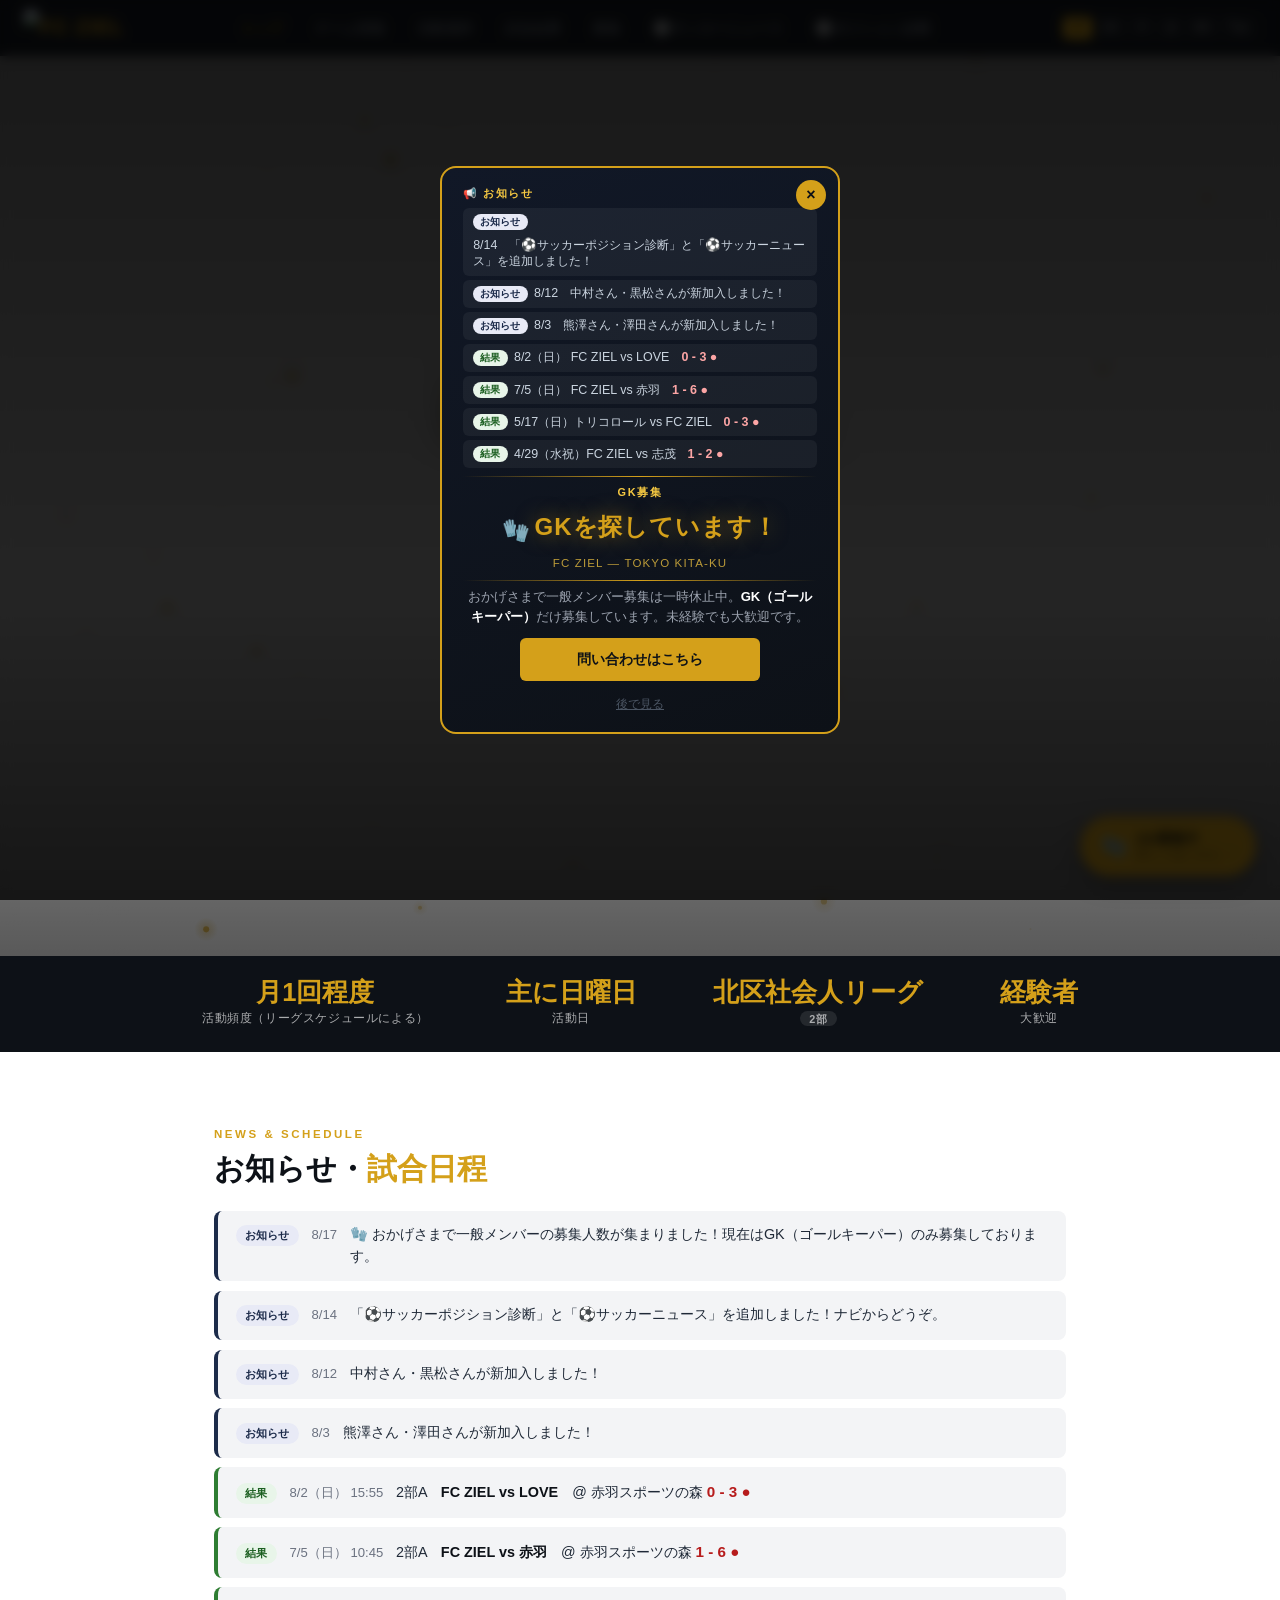
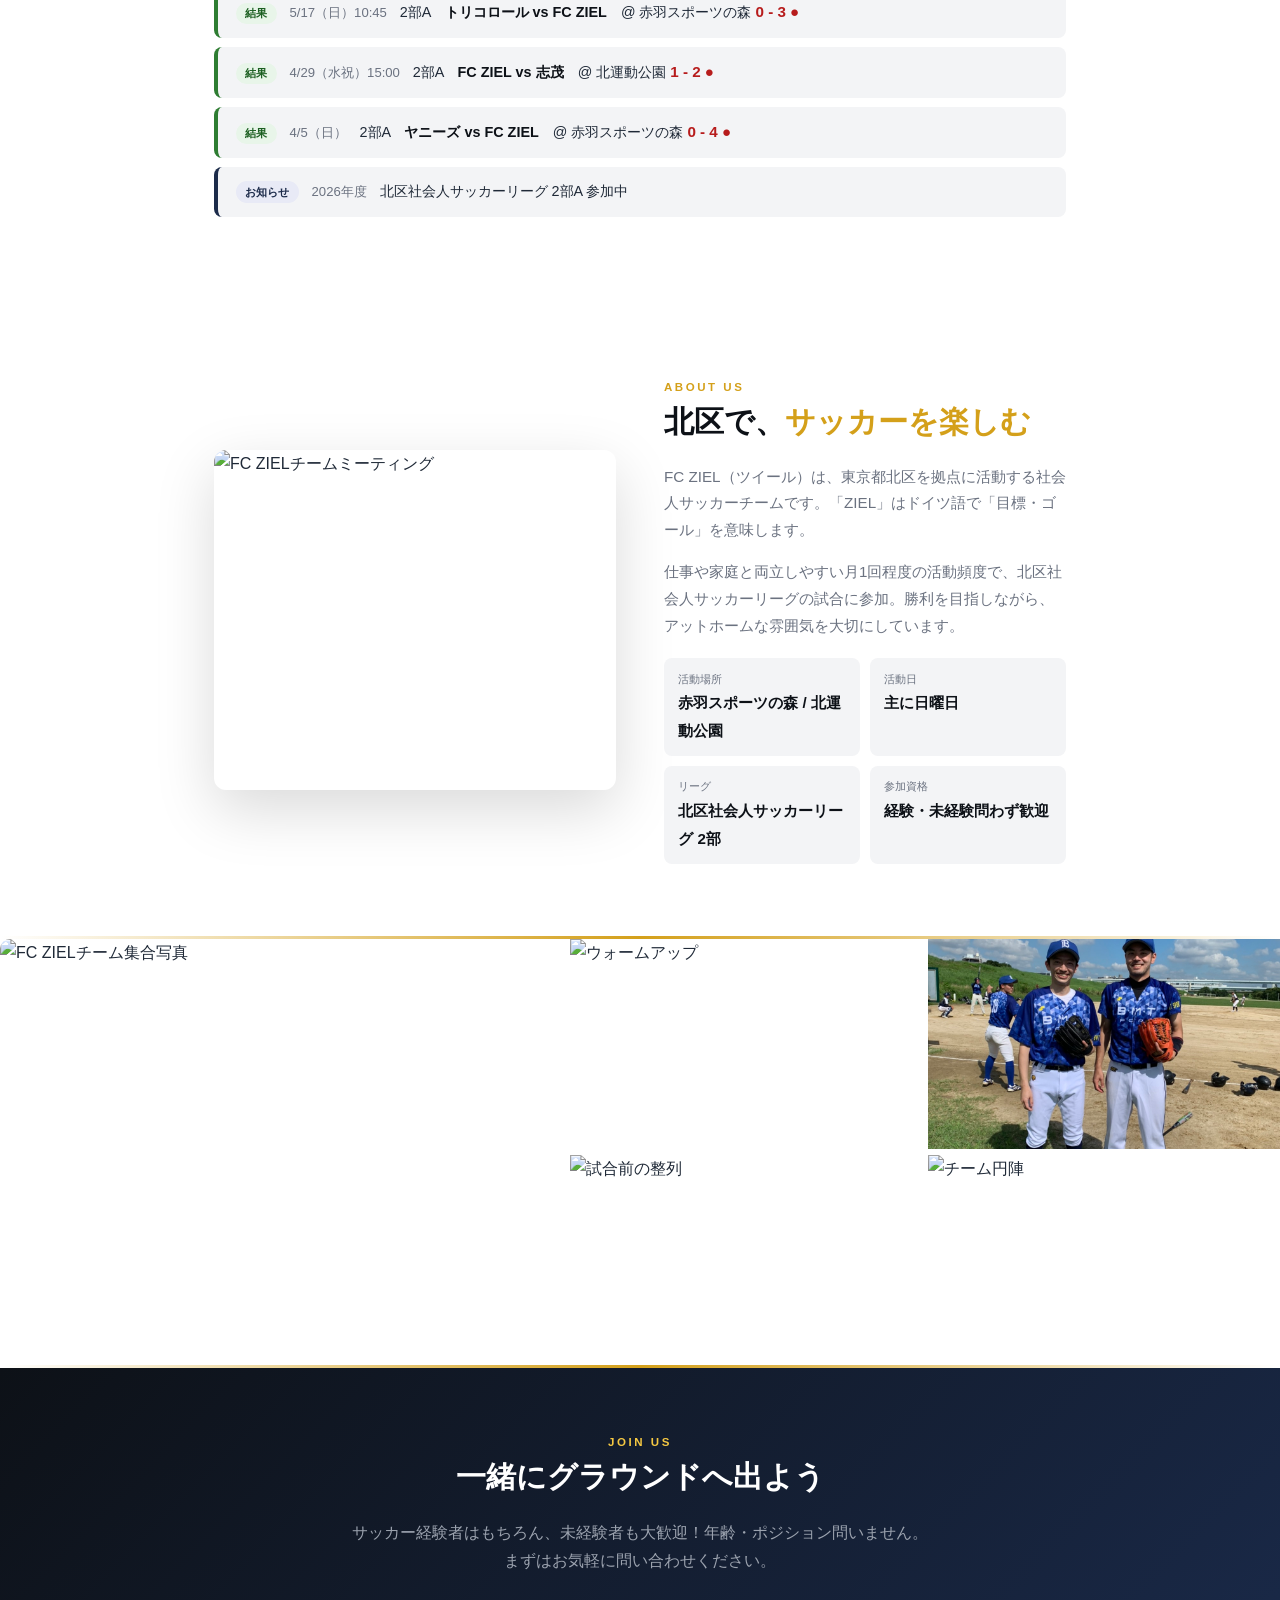
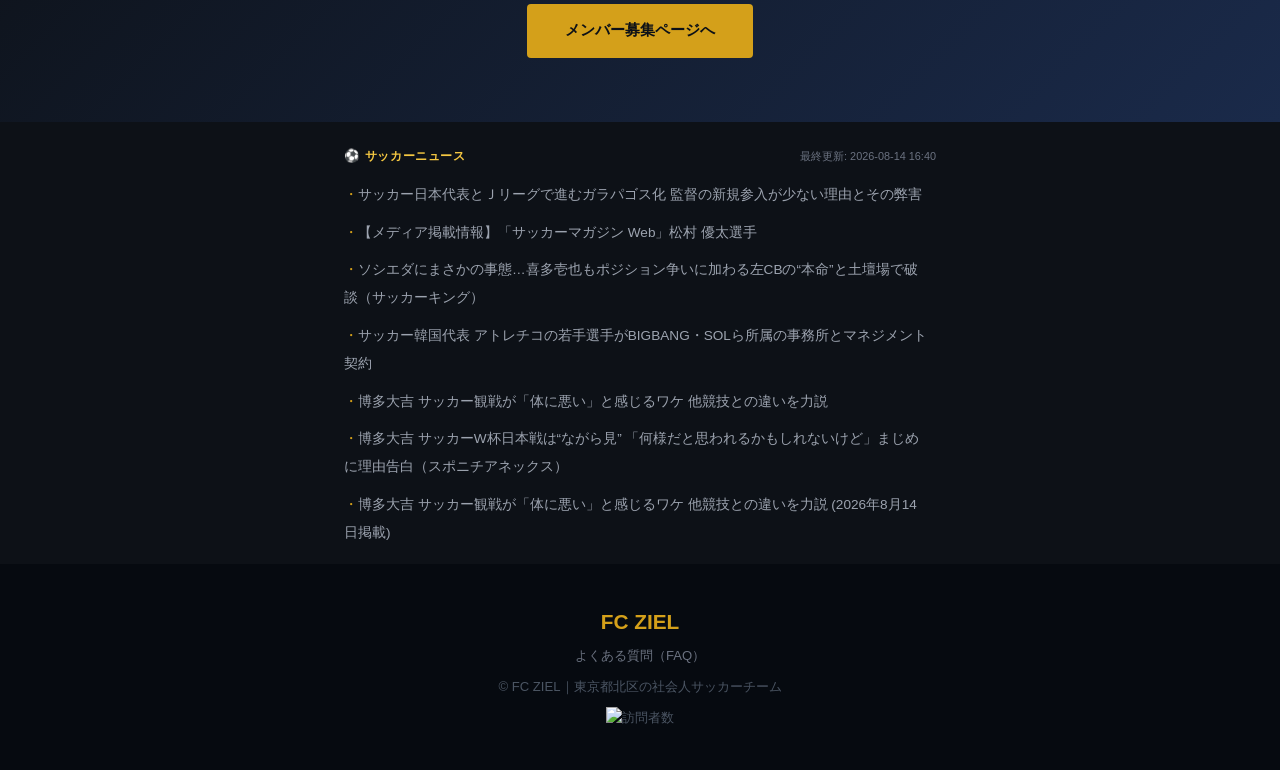
==== commit fb727210: "a" ====
--- a/index.html
+++ b/index.html
@@ -110,6 +110,12 @@
 
         <div class="news-item news-info">
           <span class="news-tag tag-info" data-i18n="tag-info">お知らせ</span>
+          <span class="news-date">8/17</span>
+          <span class="news-body">🧤 おかげさまで一般メンバーの募集人数が集まりました！現在はGK（ゴールキーパー）のみ募集しております。</span>
+        </div>
+
+        <div class="news-item news-info">
+          <span class="news-tag tag-info" data-i18n="tag-info">お知らせ</span>
           <span class="news-date">8/14</span>
           <span class="news-body">「⚽サッカーポジション診断」と「⚽サッカーニュース」を追加しました！ナビからどうぞ。</span>
         </div>
@@ -326,11 +332,11 @@
         'nav-top':'Top','nav-team':'Team','nav-location':'Venues',
         'nav-results':'Results','nav-join':'Join',
         'hero-tagline':'A friendly amateur soccer team<br>based in Kita-ku, Tokyo',
-        'hero-badge':'⚽ New Members Welcome',
-        'btn-join':'Join Us','btn-results':'View Results',
+        'hero-badge':'🧤 Currently Recruiting GK Only',
+        'btn-join':'See GK Recruitment','btn-results':'View Results',
         'stat-freq':'~Monthly','stat-freq-label':'Activity frequency (by league schedule)',
         'stat-day':'Sundays','stat-day-label':'Activity day',
-        'stat-league':'Kita-ku Amateur League','stat-exp':'All Levels','stat-exp-label':'Welcome',
+        'stat-league':'Kita-ku Amateur League','stat-exp':'GK','stat-exp-label':'Wanted',
         'news-title':'News & <span>Schedule</span>',
         'tag-result':'Result','tag-info':'Info',
         'news-date-label':'Season 2026','news-info-body':'Competing in Kita-ku Amateur Soccer League Division 2A',
@@ -338,15 +344,15 @@
         'about-p1':'FC ZIEL is an amateur soccer team based in Kita-ku, Tokyo. "ZIEL" means "goal" in German.',
         'about-p2':'We play about once a month in the Kita-ku Amateur Soccer League, aiming for victories while keeping a welcoming, family-friendly atmosphere.',
         'detail-loc':'Venues','detail-day':'Days','detail-league':'League',
-        'detail-qual':'Requirements','detail-qual-val':'All experience levels welcome',
-        'cta-title':'Join Us on the Pitch',
-        'cta-p':'All skill levels welcome — beginners too! Age and position don\'t matter.<br>Feel free to reach out anytime.',
-        'cta-btn':'Join the Team',
-        'popup-news-label':'📢 News','popup-recruit-label':'Join Us',
-        'popup-title':'Kick a Ball with Us!',
-        'popup-text':'<strong>Everyone is welcome</strong> — beginner or experienced. Play soccer in Kita-ku once a month?',
+        'detail-qual':'Requirements','detail-qual-val':'Currently recruiting GK only (beginners OK)',
+        'cta-title':'Join Us as Our GK',
+        'cta-p':'Thanks to you, general recruitment is paused for now.<br>We\'re only looking for a goalkeeper (GK). Beginners welcome.',
+        'cta-btn':'See GK Recruitment',
+        'popup-news-label':'📢 News','popup-recruit-label':'GK Wanted',
+        'popup-title':'Looking for a GK!',
+        'popup-text':'Thanks to you, general recruitment is paused for now. We\'re only looking for a <strong>goalkeeper (GK)</strong>. Beginners welcome.',
         'popup-btn':'Contact Us','popup-later':'Maybe Later',
-        'float-cta':'Join','float-cta-sub':'Enquire here →',
+        'float-cta':'GK Wanted','float-cta-sub':'Learn more →',
         'footer-faq':'FAQ',
         'footer-copy':'© FC ZIEL｜Amateur Soccer Team, Kita-ku, Tokyo',
       },
@@ -354,11 +360,11 @@
         'nav-top':'首页','nav-team':'球队信息','nav-location':'活动场地',
         'nav-results':'比赛结果','nav-join':'加入',
         'hero-tagline':'东京都北区的业余足球队，<br>氛围友好，欢迎新成员',
-        'hero-badge':'⚽ 随时招募新成员',
-        'btn-join':'加入我们','btn-results':'查看比赛结果',
+        'hero-badge':'🧤 目前仅招募GK',
+        'btn-join':'查看GK招募','btn-results':'查看比赛结果',
         'stat-freq':'每月约1次','stat-freq-label':'活动频率（依联赛赛程）',
         'stat-day':'主要为周日','stat-day-label':'活动日',
-        'stat-league':'北区业余联赛','stat-exp':'有经验者','stat-exp-label':'热烈欢迎',
+        'stat-league':'北区业余联赛','stat-exp':'GK','stat-exp-label':'招募中',
         'news-title':'公告・<span>赛程</span>',
         'tag-result':'结果','tag-info':'公告',
         'news-date-label':'2026年度','news-info-body':'参加北区社会人足球联赛2部A',
@@ -366,15 +372,15 @@
         'about-p1':'FC ZIEL 是一支以东京都北区为据点的业余足球队。"ZIEL"在德语中意为"目标・球门"。',
         'about-p2':'每月约活动一次，参加北区业余足球联赛。追求胜利的同时，也注重轻松友好的团队氛围。',
         'detail-loc':'活动场地','detail-day':'活动日','detail-league':'联赛',
-        'detail-qual':'参加条件','detail-qual-val':'有经验者及初学者均欢迎',
-        'cta-title':'一起上场吧',
-        'cta-p':'有经验者和初学者都欢迎！不限年龄和位置。<br>欢迎随时联系我们。',
-        'cta-btn':'查看招募信息',
-        'popup-news-label':'📢 公告','popup-recruit-label':'招募成员',
-        'popup-title':'一起踢球吧！',
-        'popup-text':'<strong>有经验者・初学者</strong>均欢迎。每月约一次，在北区一起比赛如何？',
+        'detail-qual':'参加条件','detail-qual-val':'目前仅招募GK（欢迎初学者）',
+        'cta-title':'来当我们的守门员吧',
+        'cta-p':'承蒙厚爱，普通队员招募暂时停止。<br>目前仅寻找守门员（GK）。欢迎初学者。',
+        'cta-btn':'查看GK招募',
+        'popup-news-label':'📢 公告','popup-recruit-label':'招募GK',
+        'popup-title':'正在寻找守门员！',
+        'popup-text':'承蒙厚爱，普通队员招募暂时停止。仅招募<strong>守门员（GK）</strong>。欢迎初学者。',
         'popup-btn':'联系我们','popup-later':'稍后再看',
-        'float-cta':'招募','float-cta-sub':'点击询问 →',
+        'float-cta':'招募GK','float-cta-sub':'点击了解 →',
         'footer-faq':'常见问题（FAQ）',
         'footer-copy':'© FC ZIEL｜东京都北区业余足球队',
       },
@@ -382,11 +388,11 @@
         'nav-top':'홈','nav-team':'팀 정보','nav-location':'활동 장소',
         'nav-results':'경기 결과','nav-join':'지원',
         'hero-tagline':'도쿄 기타구를 거점으로 활동하는<br>아마추어 축구팀',
-        'hero-badge':'⚽ 멤버 모집 중',
-        'btn-join':'참가하기','btn-results':'경기 결과 보기',
+        'hero-badge':'🧤 현재 GK만 모집중',
+        'btn-join':'GK 모집 보기','btn-results':'경기 결과 보기',
         'stat-freq':'월 1회 정도','stat-freq-label':'활동 빈도（리그 일정에 따름）',
         'stat-day':'주로 일요일','stat-day-label':'활동일',
-        'stat-league':'기타구 아마추어 리그','stat-exp':'경험자','stat-exp-label':'환영',
+        'stat-league':'기타구 아마추어 리그','stat-exp':'GK','stat-exp-label':'모집중',
         'news-title':'공지・<span>경기 일정</span>',
         'tag-result':'결과','tag-info':'공지',
         'news-date-label':'2026년도','news-info-body':'기타구 사회인 축구 리그 2부A 참가 중',
@@ -394,15 +400,15 @@
         'about-p1':'FC ZIEL은 도쿄도 기타구를 거점으로 활동하는 아마추어 축구팀입니다. "ZIEL"은 독일어로 "목표・골"을 의미합니다.',
         'about-p2':'월 1회 정도 기타구 사회인 축구 리그에 참가합니다. 승리를 목표로 하면서도 화목한 분위기를 소중히 여기고 있습니다.',
         'detail-loc':'활동 장소','detail-day':'활동일','detail-league':'리그',
-        'detail-qual':'참가 자격','detail-qual-val':'경험자・미경험자 모두 환영',
-        'cta-title':'함께 그라운드로 나가자',
-        'cta-p':'경험자는 물론 초보자도 환영! 나이・포지션 불문합니다.<br>편하게 문의해 주세요.',
-        'cta-btn':'멤버 모집 페이지로',
-        'popup-news-label':'📢 공지','popup-recruit-label':'멤버 모집',
-        'popup-title':'함께 차자!',
-        'popup-text':'<strong>경험자・초보자</strong> 모두 환영합니다. 월 1회 기타구에서 함께 경기하실 분?',
+        'detail-qual':'참가 자격','detail-qual-val':'현재 GK만 모집중 (미경험 가능)',
+        'cta-title':'우리 팀의 GK가 되어주세요',
+        'cta-p':'덕분에 일반 팀원 모집은 잠시 중단합니다.<br>지금은 골키퍼(GK)만 찾고 있습니다. 미경험자도 환영합니다.',
+        'cta-btn':'GK 모집 보기',
+        'popup-news-label':'📢 공지','popup-recruit-label':'GK 모집',
+        'popup-title':'GK를 찾고 있습니다!',
+        'popup-text':'덕분에 일반 팀원 모집은 잠시 중단합니다. <strong>골키퍼(GK)</strong>만 모집하고 있습니다. 미경험자도 환영합니다.',
         'popup-btn':'문의하기','popup-later':'나중에 보기',
-        'float-cta':'멤버 모집','float-cta-sub':'문의는 이쪽 →',
+        'float-cta':'GK 모집중','float-cta-sub':'자세히 보기 →',
         'footer-faq':'자주 묻는 질문（FAQ）',
         'footer-copy':'© FC ZIEL｜도쿄도 기타구 아마추어 축구팀',
       },
@@ -410,11 +416,11 @@
         'nav-top':'Utama','nav-team':'Pasukan','nav-location':'Lokasi',
         'nav-results':'Keputusan','nav-join':'Sertai',
         'hero-tagline':'Pasukan bola sepak amatur yang mesra<br>berpusat di Kita-ku, Tokyo',
-        'hero-badge':'⚽ Ahli Baru Dijemput',
-        'btn-join':'Sertai Kami','btn-results':'Lihat Keputusan',
+        'hero-badge':'🧤 Kini Hanya Merekrut GK',
+        'btn-join':'Lihat Rekrutan GK','btn-results':'Lihat Keputusan',
         'stat-freq':'~1x Sebulan','stat-freq-label':'Kekerapan aktiviti (mengikut jadual liga)',
         'stat-day':'Ahad','stat-day-label':'Hari aktiviti',
-        'stat-league':'Liga Amatur Kita-ku','stat-exp':'Semua Tahap','stat-exp-label':'Dialu-alukan',
+        'stat-league':'Liga Amatur Kita-ku','stat-exp':'GK','stat-exp-label':'Diperlukan',
         'news-title':'Berita & <span>Jadual</span>',
         'tag-result':'Keputusan','tag-info':'Info',
         'news-date-label':'Musim 2026','news-info-body':'Menyertai Liga Bola Sepak Kita-ku Bahagian 2A',
@@ -422,15 +428,15 @@
         'about-p1':'FC ZIEL ialah pasukan bola sepak amatur yang berpusat di Kita-ku, Tokyo. "ZIEL" bermaksud "matlamat/gol" dalam bahasa Jerman.',
         'about-p2':'Kami bermain kira-kira sekali sebulan dalam Liga Bola Sepak Amatur Kita-ku, mengutamakan kemenangan sambil menjaga suasana kekeluargaan.',
         'detail-loc':'Lokasi','detail-day':'Hari','detail-league':'Liga',
-        'detail-qual':'Syarat','detail-qual-val':'Semua peringkat dialu-alukan',
-        'cta-title':'Sertai Kami di Padang',
-        'cta-p':'Pemain berpengalaman mahupun pemula — semua dialu-alukan!<br>Hubungi kami bila-bila masa.',
-        'cta-btn':'Halaman Penyertaan',
-        'popup-news-label':'📢 Berita','popup-recruit-label':'Sertai Pasukan',
-        'popup-title':'Mari Tendang Bersama!',
-        'popup-text':'<strong>Berpengalaman atau pemula</strong> — semua dialu-alukan. Main bola sepak di Kita-ku sebulan sekali?',
+        'detail-qual':'Syarat','detail-qual-val':'Kini hanya merekrut GK (pemula boleh)',
+        'cta-title':'Jadi Penjaga Gol Kami',
+        'cta-p':'Terima kasih, pengambilan ahli umum dijeda buat sementara.<br>Kini kami hanya mencari penjaga gol (GK). Pemula dialu-alukan.',
+        'cta-btn':'Lihat Rekrutan GK',
+        'popup-news-label':'📢 Berita','popup-recruit-label':'GK Diperlukan',
+        'popup-title':'Mencari Penjaga Gol!',
+        'popup-text':'Terima kasih, pengambilan ahli umum dijeda buat sementara. Kami hanya mencari <strong>penjaga gol (GK)</strong>. Pemula dialu-alukan.',
         'popup-btn':'Hubungi Kami','popup-later':'Kemudian',
-        'float-cta':'Sertai','float-cta-sub':'Tanya di sini →',
+        'float-cta':'GK Diperlukan','float-cta-sub':'Ketahui lebih →',
         'footer-faq':'Soalan Lazim (FAQ)',
         'footer-copy':'© FC ZIEL｜Pasukan Bola Sepak Amatur, Kita-ku, Tokyo',
       },
@@ -438,11 +444,11 @@
         'nav-top':'หน้าแรก','nav-team':'ข้อมูลทีม','nav-location':'สนามกีฬา',
         'nav-results':'ผลการแข่งขัน','nav-join':'สมัคร',
         'hero-tagline':'ทีมฟุตบอลสมัครเล่นบรรยากาศอบอุ่น<br>ประจำเขตคิตะ โตเกียว',
-        'hero-badge':'⚽ รับสมัครสมาชิก',
-        'btn-join':'เข้าร่วมทีม','btn-results':'ดูผลการแข่งขัน',
+        'hero-badge':'🧤 ขณะนี้รับสมัครเฉพาะ GK',
+        'btn-join':'ดูตำแหน่ง GK','btn-results':'ดูผลการแข่งขัน',
         'stat-freq':'เดือนละ 1 ครั้ง','stat-freq-label':'ความถี่ (ตามตารางลีก)',
         'stat-day':'วันอาทิตย์','stat-day-label':'วันกิจกรรม',
-        'stat-league':'ลีกสมัครเล่น คิตะ','stat-exp':'ทุกระดับ','stat-exp-label':'ยินดีต้อนรับ',
+        'stat-league':'ลีกสมัครเล่น คิตะ','stat-exp':'GK','stat-exp-label':'กำลังรับสมัคร',
         'news-title':'ข่าวสาร & <span>ตารางแข่ง</span>',
         'tag-result':'ผลการแข่ง','tag-info':'ข่าวสาร',
         'news-date-label':'ฤดูกาล 2026','news-info-body':'เข้าร่วมลีกฟุตบอลเขตคิตะ ดิวิชั่น 2A',
@@ -450,15 +456,15 @@
         'about-p1':'FC ZIEL คือทีมฟุตบอลสมัครเล่นในเขตคิตะ โตเกียว "ZIEL" แปลว่า "เป้าหมาย/ประตู" ในภาษาเยอรมัน',
         'about-p2':'เราแข่งขันประมาณเดือนละครั้งในลีกฟุตบอลสมัครเล่นเขตคิตะ มุ่งสู่ชัยชนะพร้อมรักษาบรรยากาศที่เป็นกันเอง',
         'detail-loc':'สนามกีฬา','detail-day':'วันกิจกรรม','detail-league':'ลีก',
-        'detail-qual':'คุณสมบัติ','detail-qual-val':'ยินดีต้อนรับทุกระดับ',
-        'cta-title':'มาร่วมเล่นกับเรา',
-        'cta-p':'ยินดีต้อนรับทั้งมือเก่าและมือใหม่! ไม่จำกัดอายุและตำแหน่ง<br>สอบถามได้เลย',
-        'cta-btn':'ไปหน้าสมัครสมาชิก',
-        'popup-news-label':'📢 ข่าวสาร','popup-recruit-label':'รับสมัครสมาชิก',
-        'popup-title':'มาเตะบอลด้วยกัน!',
-        'popup-text':'<strong>มือเก่าหรือมือใหม่</strong> ยินดีต้อนรับทุกคน แข่งฟุตบอลที่คิตะเดือนละครั้ง',
+        'detail-qual':'คุณสมบัติ','detail-qual-val':'ขณะนี้รับสมัครเฉพาะ GK (มือใหม่ได้)',
+        'cta-title':'มาเป็นผู้รักษาประตูของเรา',
+        'cta-p':'ขอบคุณที่ทำให้ทีมเต็มแล้ว การรับสมัครทั่วไปหยุดชั่วคราว<br>ตอนนี้กำลังมองหาผู้รักษาประตู (GK) เท่านั้น ยินดีต้อนรับมือใหม่',
+        'cta-btn':'ดูตำแหน่ง GK',
+        'popup-news-label':'📢 ข่าวสาร','popup-recruit-label':'รับสมัคร GK',
+        'popup-title':'กำลังมองหาผู้รักษาประตู!',
+        'popup-text':'ขอบคุณที่ทำให้ทีมเต็มแล้ว การรับสมัครทั่วไปหยุดชั่วคราว รับสมัครเฉพาะ<strong>ผู้รักษาประตู (GK)</strong> ยินดีต้อนรับมือใหม่',
         'popup-btn':'ติดต่อเรา','popup-later':'ภายหลัง',
-        'float-cta':'สมัครสมาชิก','float-cta-sub':'สอบถามที่นี่ →',
+        'float-cta':'รับสมัคร GK','float-cta-sub':'ดูรายละเอียด →',
         'footer-faq':'คำถามที่พบบ่อย (FAQ)',
         'footer-copy':'© FC ZIEL｜ทีมฟุตบอลสมัครเล่น เขตคิตะ โตเกียว',
       },
--- a/style.css
+++ b/style.css
@@ -292,13 +292,22 @@
 /* ── Wanted Poster（GK募集の手配書風バナー） ── */
 .wanted-poster {
   max-width: 380px; margin: 0 auto 1.2rem;
-  background: radial-gradient(ellipse at top left, #f2e6c0 0%, #ddc888 60%, #c9ad6e 100%);
+  background-color: #dcc48c;
+  background-image:
+    radial-gradient(circle at 12% 18%, rgba(120,80,30,0.22) 0%, rgba(120,80,30,0) 16%),
+    radial-gradient(circle at 85% 12%, rgba(90,60,20,0.18) 0%, rgba(90,60,20,0) 14%),
+    radial-gradient(circle at 78% 82%, rgba(110,75,25,0.25) 0%, rgba(110,75,25,0) 20%),
+    radial-gradient(circle at 20% 88%, rgba(90,60,20,0.2) 0%, rgba(90,60,20,0) 18%),
+    radial-gradient(circle at 50% 50%, rgba(140,100,45,0.12) 0%, rgba(140,100,45,0) 55%),
+    repeating-linear-gradient(115deg, rgba(80,55,20,0.05) 0 2px, rgba(0,0,0,0) 2px 6px),
+    repeating-linear-gradient(25deg, rgba(80,55,20,0.04) 0 1px, rgba(0,0,0,0) 1px 5px),
+    linear-gradient(160deg, #f2e6c0 0%, #ddc888 55%, #c2a468 100%);
   border: 3px solid #2b1d0e;
   outline: 7px solid #3b2a15; outline-offset: -13px;
   padding: 1.8rem 1.5rem 1.5rem;
   text-align: center; color: #2b1d0e;
   transform: rotate(-1.4deg);
-  box-shadow: 0 10px 28px rgba(0,0,0,0.4);
+  box-shadow: 0 10px 28px rgba(0,0,0,0.4), inset 0 0 40px rgba(90,60,20,0.25);
   clip-path: polygon(
     1% 4%, 9% 0%, 21% 2.5%, 34% 0%, 48% 2.5%, 61% 0%, 75% 2.5%, 89% 0%, 99% 4%,
     100% 13%, 98% 26%, 100% 39%, 97% 53%, 100% 67%, 98% 81%, 100% 92%, 96% 100%,
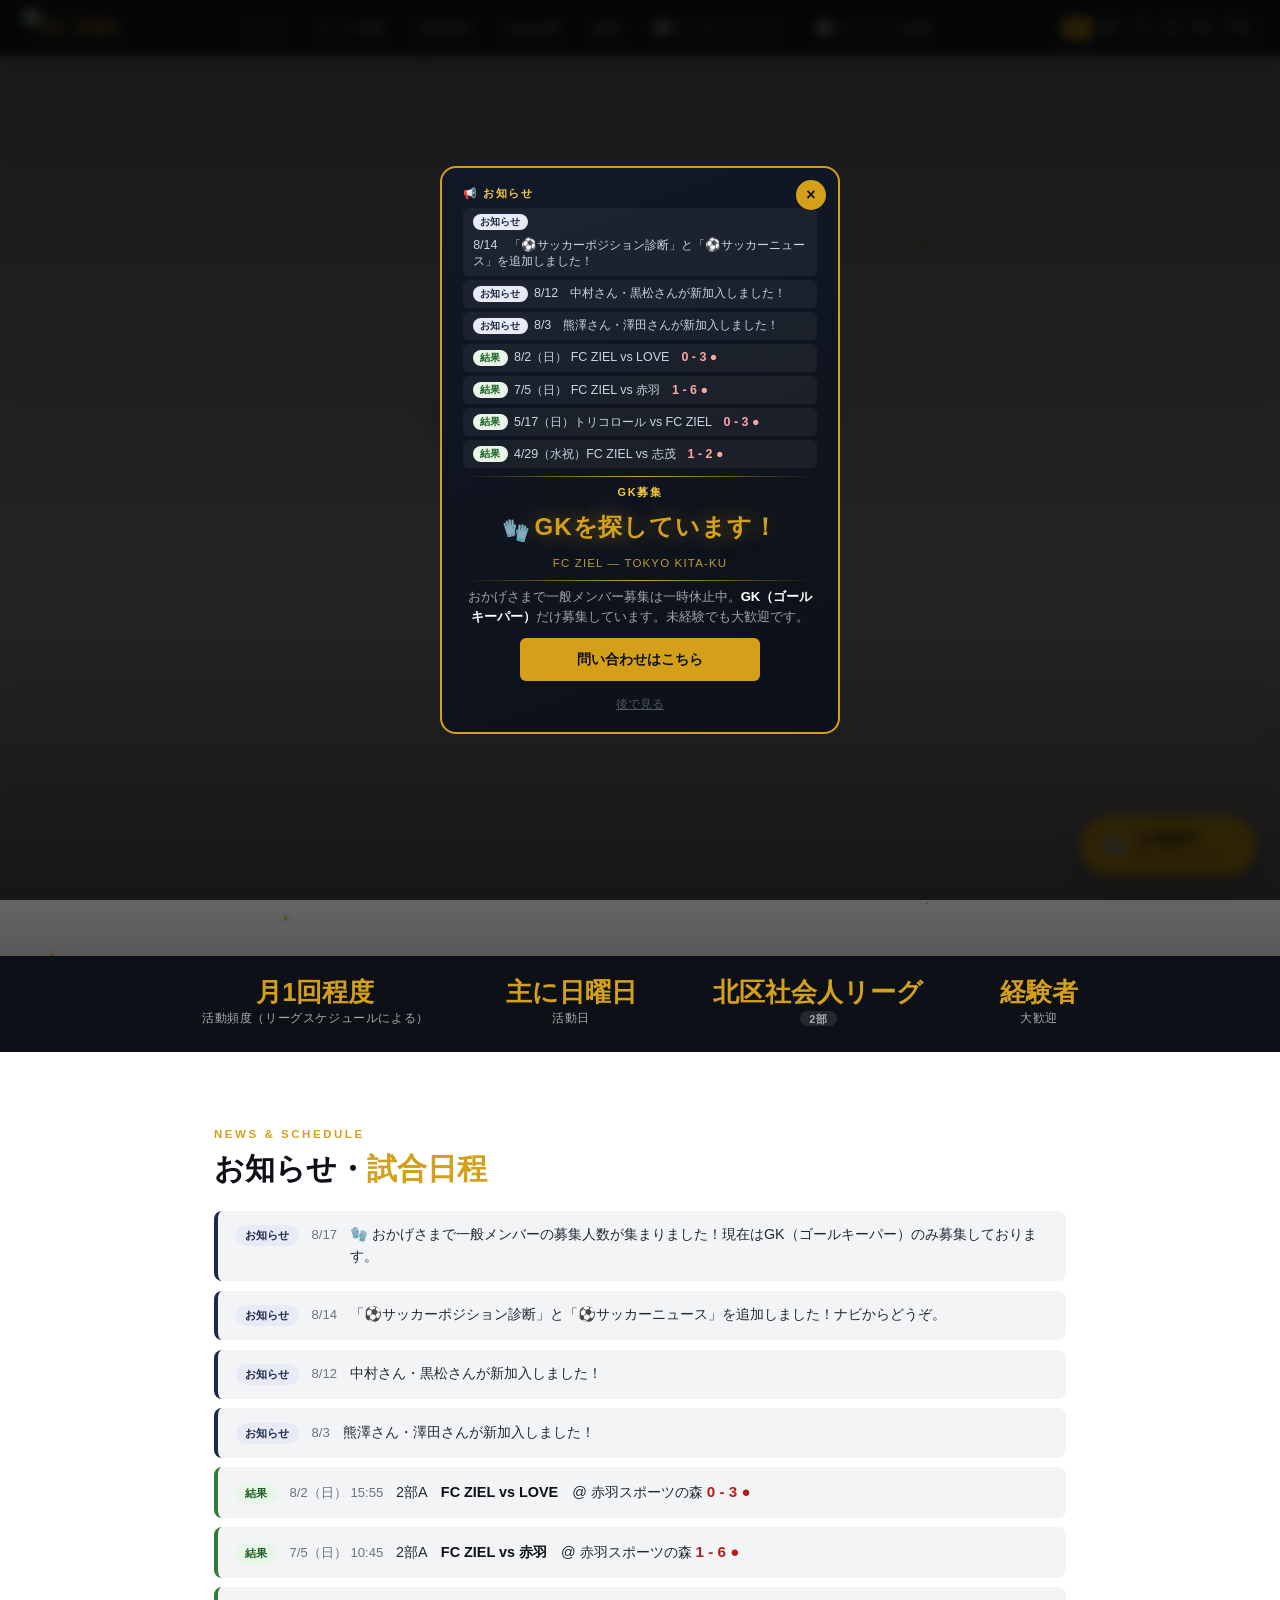
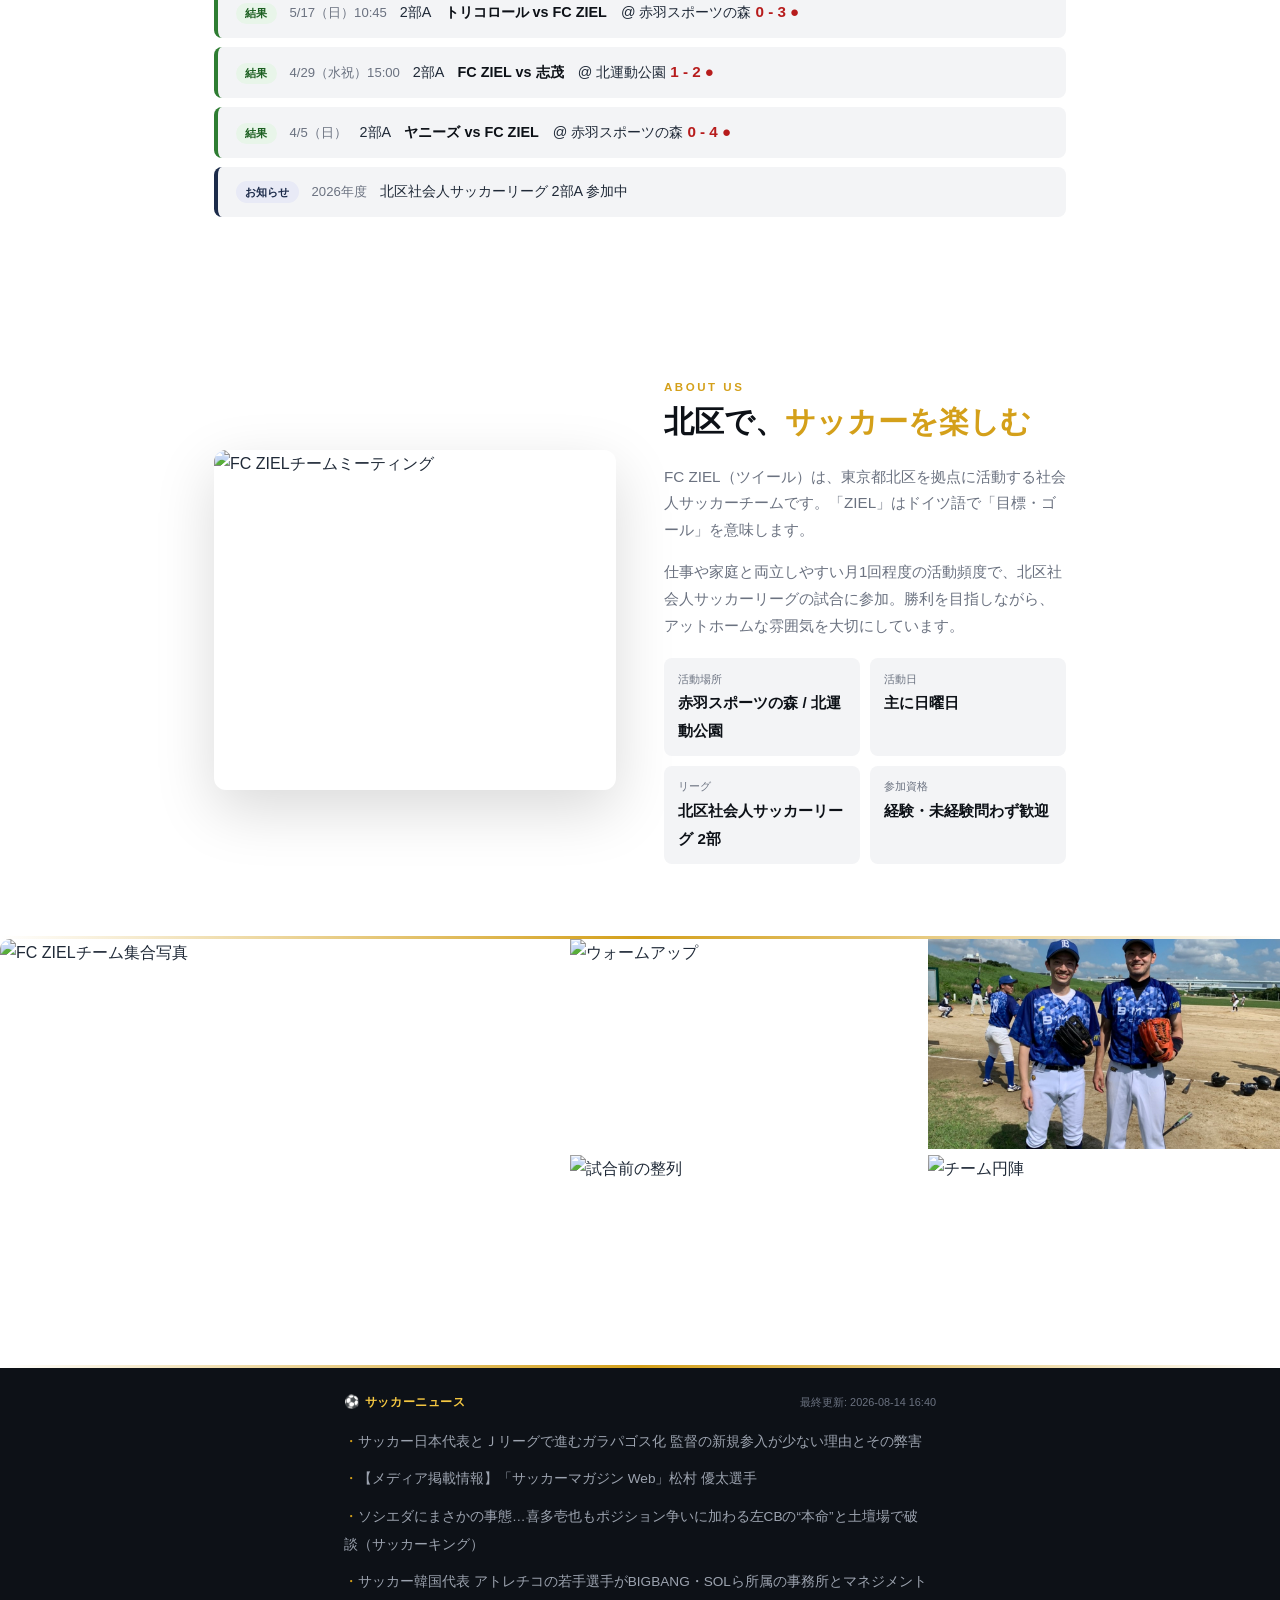
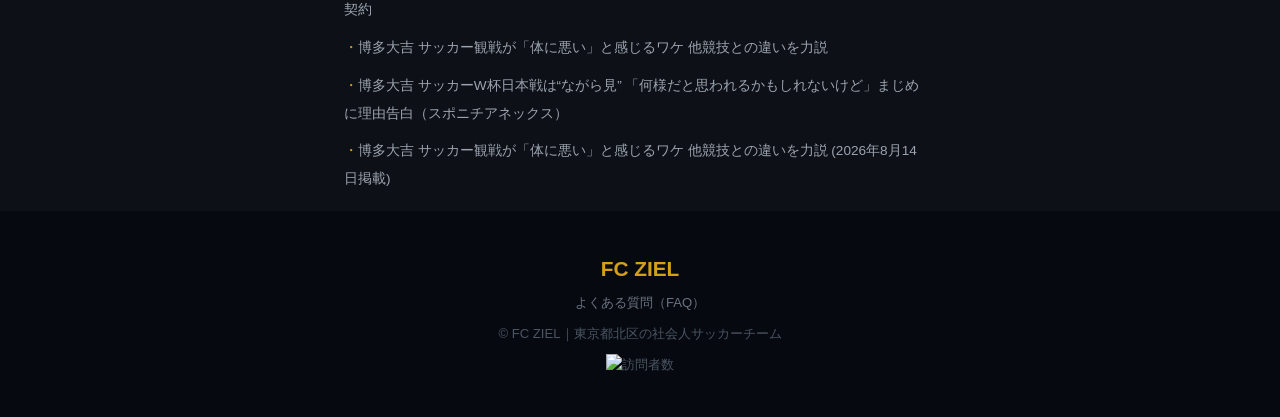
==== commit f4480ebc: "l" ====
--- a/index.html
+++ b/index.html
@@ -74,7 +74,6 @@
       <p class="hero-tagline" data-i18n-html="hero-tagline">東京都北区で試合をメインに活動する、<br>アットホームな社会人サッカーチーム</p>
       <span class="hero-badge" data-i18n="hero-badge">🧤 現在GKのみ募集中</span>
       <div class="hero-btns">
-        <a href="join.html" class="btn btn-gold" data-i18n="btn-join">GK募集を見る</a>
         <a href="results.html" class="btn btn-outline" data-i18n="btn-results">試合結果を見る</a>
       </div>
     </div>
@@ -226,14 +225,6 @@
     <img src="images/IMG_0835.jpeg"       alt="チーム円陣">
   </div>
   <div class="gold-line"></div>
-
-  <!-- Join CTA -->
-  <div class="cta-banner">
-    <span class="section-eyebrow">Join Us</span>
-    <h2 class="section-title" data-i18n="cta-title">一緒にグラウンドへ出よう</h2>
-    <p data-i18n-html="cta-p">サッカー経験者はもちろん、未経験者も大歓迎！年齢・ポジション問いません。<br>まずはお気軽に問い合わせください。</p>
-    <a href="join.html" class="btn btn-gold" data-i18n="cta-btn">メンバー募集ページへ</a>
-  </div>
 
   <!-- Recruit Popup -->
   <div class="popup-overlay" id="recruitPopup">
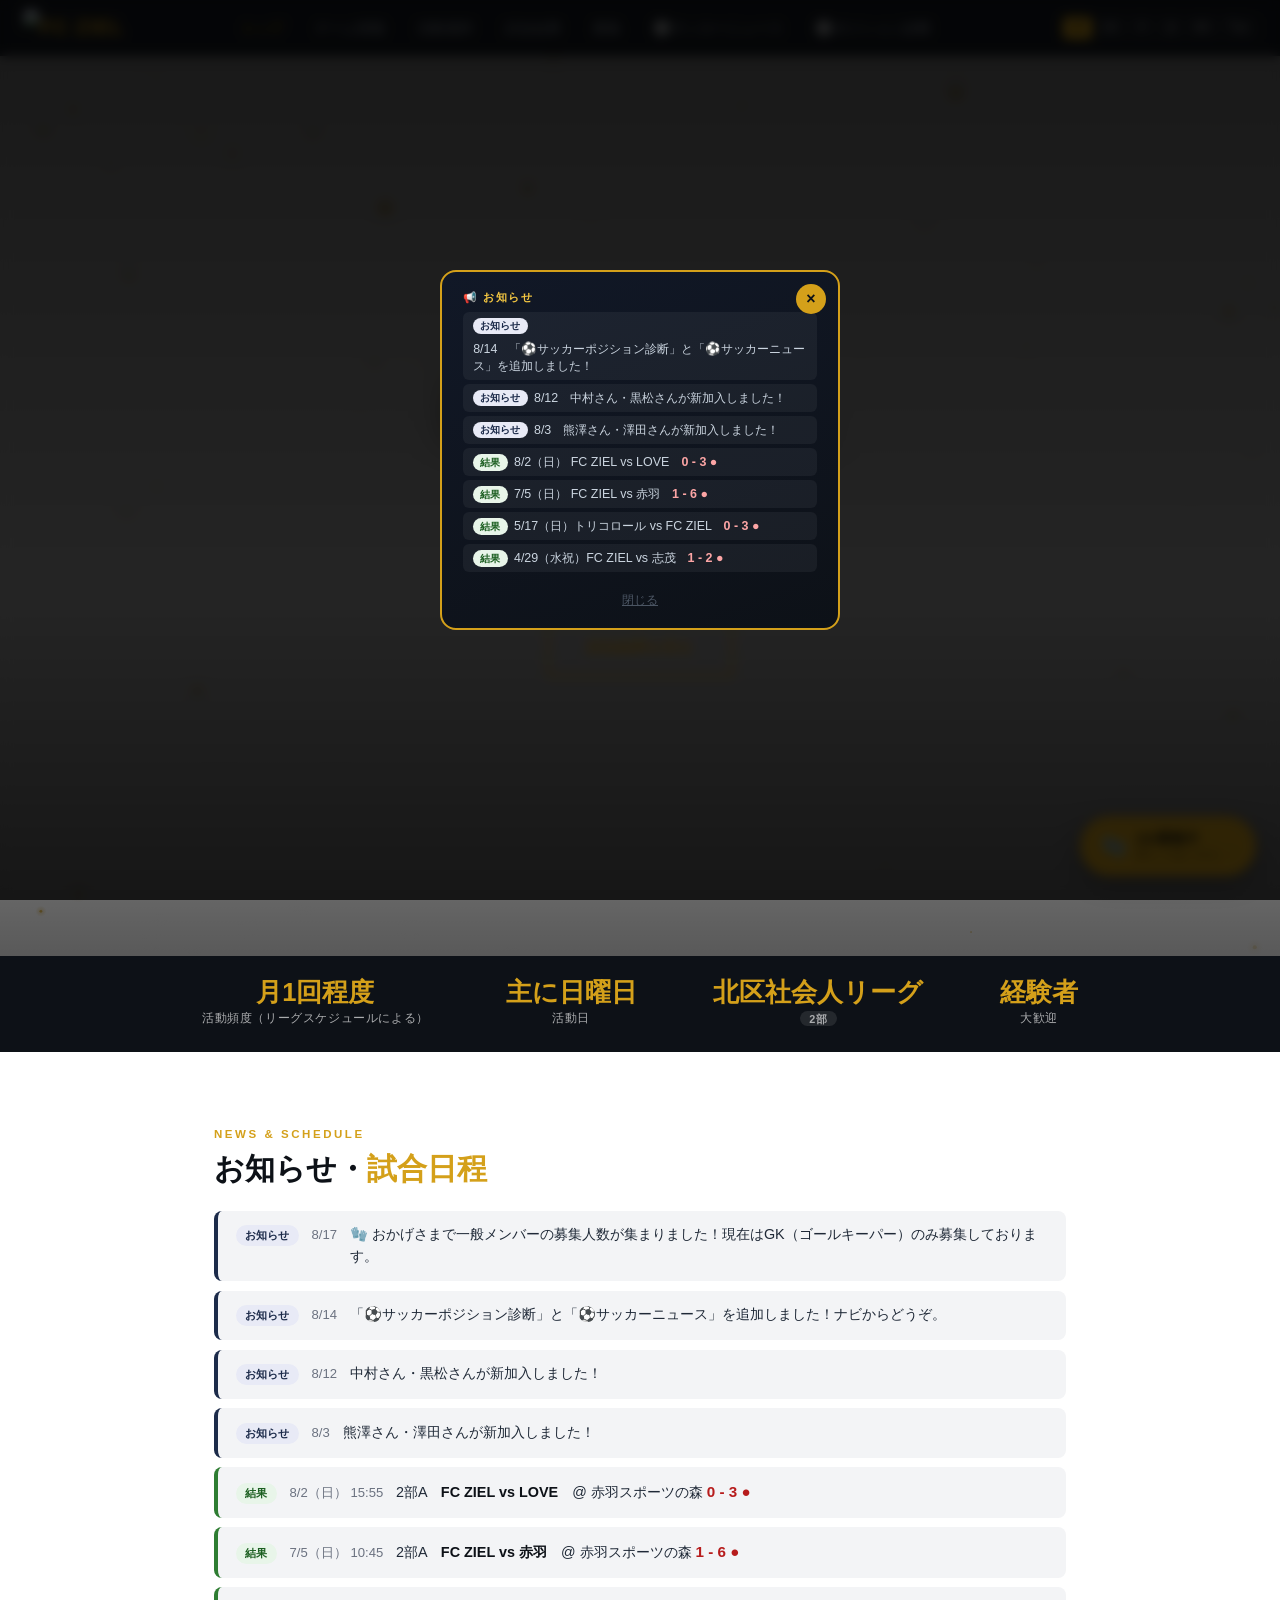
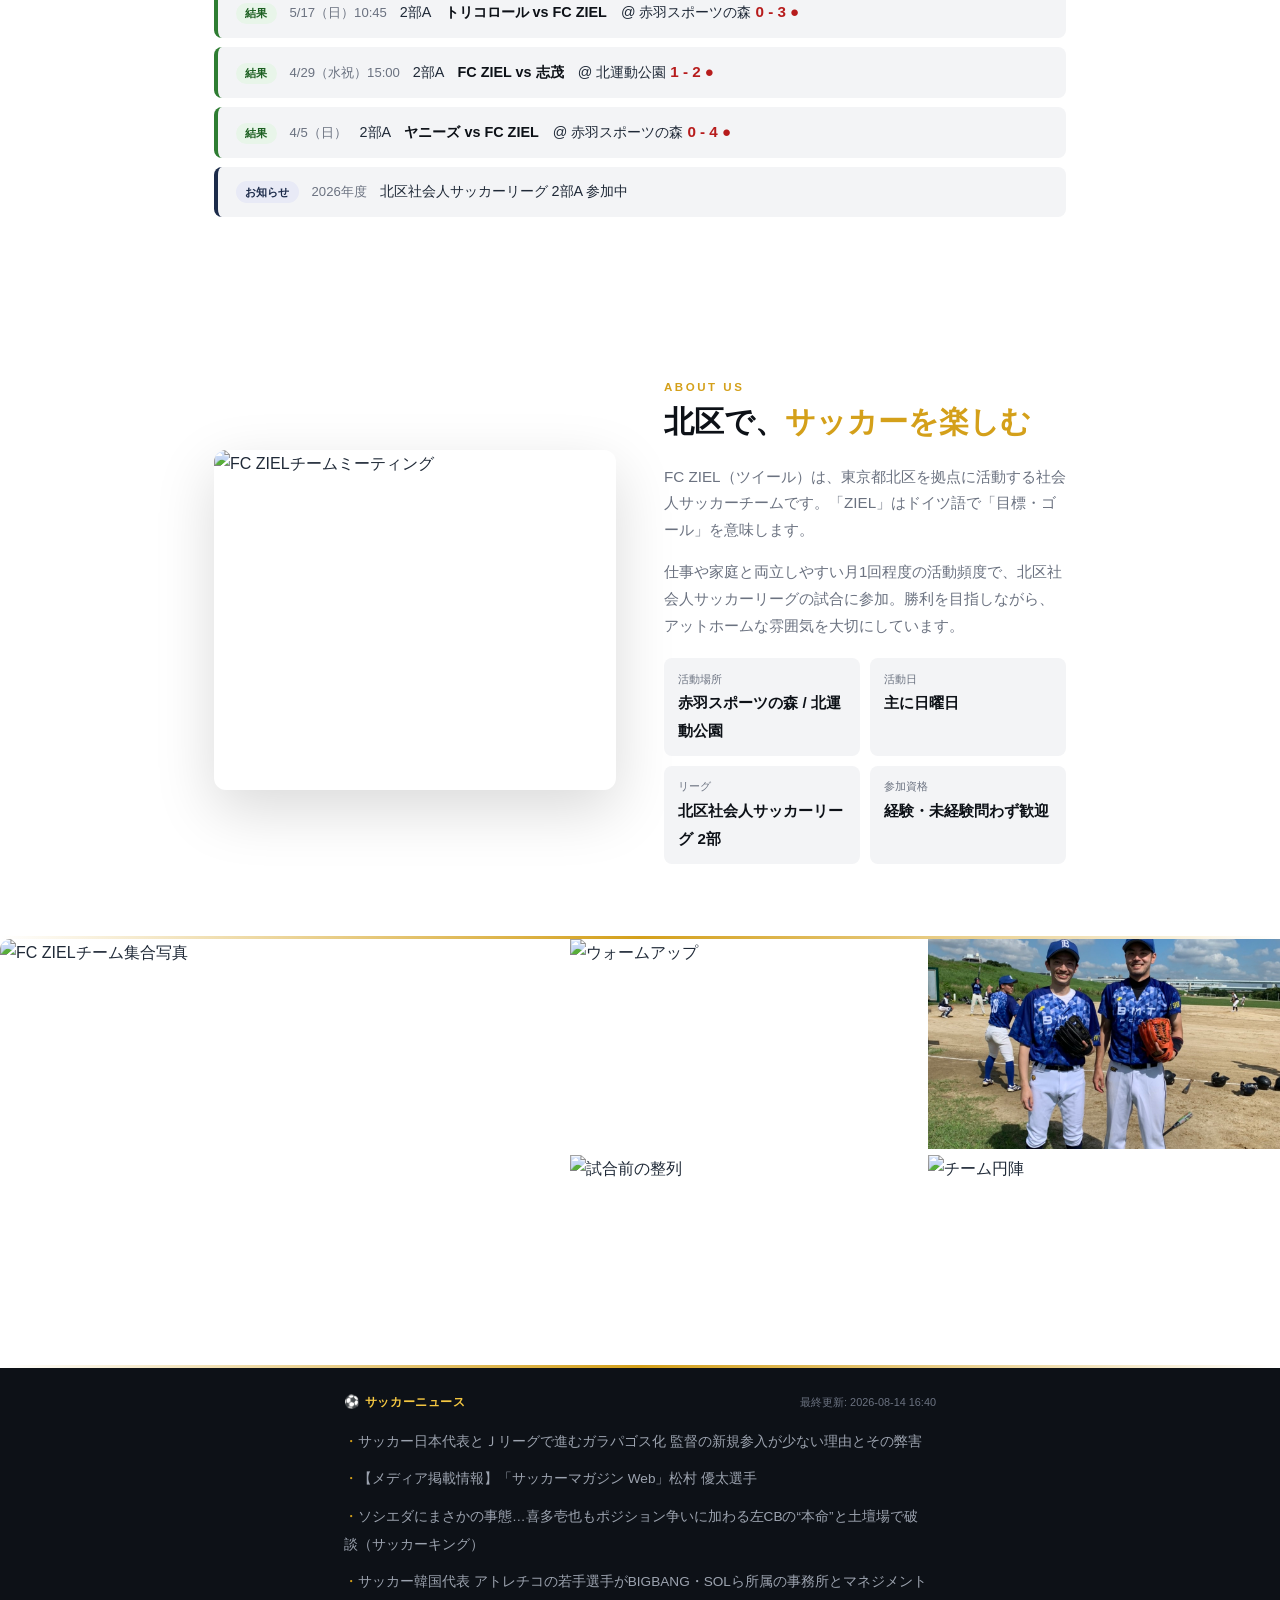
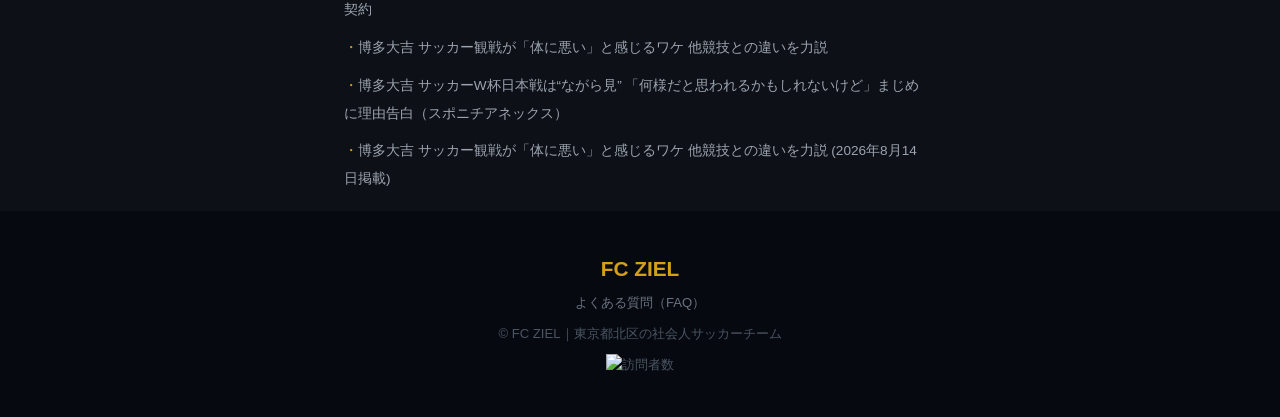
==== commit c322b866: "l" ====
--- a/index.html
+++ b/index.html
@@ -266,16 +266,7 @@
         </div>
       </div>
 
-      <div class="popup-divider"></div>
-
-      <!-- GK募集 -->
-      <span class="popup-recruit-label" data-i18n="popup-recruit-label">GK募集</span>
-      <p class="popup-title-line"><span class="popup-ball">🧤</span><span class="popup-title" data-i18n="popup-title">GKを探しています！</span></p>
-      <p class="popup-sub">FC ZIEL — TOKYO KITA-KU</p>
-      <div class="popup-divider"></div>
-      <p class="popup-text" data-i18n-html="popup-text">おかげさまで一般メンバー募集は一時休止中。<strong>GK（ゴールキーパー）</strong>だけ募集しています。未経験でも大歓迎です。</p>
-      <a href="join.html" class="popup-btn" data-i18n="popup-btn">問い合わせはこちら</a>
-      <button class="popup-later" onclick="closePopup()" data-i18n="popup-later">後で見る</button>
+      <button class="popup-later" onclick="closePopup()" data-i18n="popup-later" style="margin-top:0.8rem">閉じる</button>
     </div>
   </div>
 
@@ -314,7 +305,7 @@
         'popup-news-label':'📢 お知らせ','popup-recruit-label':'GK募集',
         'popup-title':'GKを探しています！',
         'popup-text':'おかげさまで一般メンバー募集は一時休止中。<strong>GK（ゴールキーパー）</strong>だけ募集しています。未経験でも大歓迎です。',
-        'popup-btn':'問い合わせはこちら','popup-later':'後で見る',
+        'popup-btn':'問い合わせはこちら','popup-later':'閉じる',
         'float-cta':'GK募集中','float-cta-sub':'詳しくはこちら →',
         'footer-faq':'よくある質問（FAQ）',
         'footer-copy':'© FC ZIEL｜東京都北区の社会人サッカーチーム',
@@ -342,7 +333,7 @@
         'popup-news-label':'📢 News','popup-recruit-label':'GK Wanted',
         'popup-title':'Looking for a GK!',
         'popup-text':'Thanks to you, general recruitment is paused for now. We\'re only looking for a <strong>goalkeeper (GK)</strong>. Beginners welcome.',
-        'popup-btn':'Contact Us','popup-later':'Maybe Later',
+        'popup-btn':'Contact Us','popup-later':'Close',
         'float-cta':'GK Wanted','float-cta-sub':'Learn more →',
         'footer-faq':'FAQ',
         'footer-copy':'© FC ZIEL｜Amateur Soccer Team, Kita-ku, Tokyo',
@@ -370,7 +361,7 @@
         'popup-news-label':'📢 公告','popup-recruit-label':'招募GK',
         'popup-title':'正在寻找守门员！',
         'popup-text':'承蒙厚爱，普通队员招募暂时停止。仅招募<strong>守门员（GK）</strong>。欢迎初学者。',
-        'popup-btn':'联系我们','popup-later':'稍后再看',
+        'popup-btn':'联系我们','popup-later':'关闭',
         'float-cta':'招募GK','float-cta-sub':'点击了解 →',
         'footer-faq':'常见问题（FAQ）',
         'footer-copy':'© FC ZIEL｜东京都北区业余足球队',
@@ -398,7 +389,7 @@
         'popup-news-label':'📢 공지','popup-recruit-label':'GK 모집',
         'popup-title':'GK를 찾고 있습니다!',
         'popup-text':'덕분에 일반 팀원 모집은 잠시 중단합니다. <strong>골키퍼(GK)</strong>만 모집하고 있습니다. 미경험자도 환영합니다.',
-        'popup-btn':'문의하기','popup-later':'나중에 보기',
+        'popup-btn':'문의하기','popup-later':'닫기',
         'float-cta':'GK 모집중','float-cta-sub':'자세히 보기 →',
         'footer-faq':'자주 묻는 질문（FAQ）',
         'footer-copy':'© FC ZIEL｜도쿄도 기타구 아마추어 축구팀',
@@ -426,7 +417,7 @@
         'popup-news-label':'📢 Berita','popup-recruit-label':'GK Diperlukan',
         'popup-title':'Mencari Penjaga Gol!',
         'popup-text':'Terima kasih, pengambilan ahli umum dijeda buat sementara. Kami hanya mencari <strong>penjaga gol (GK)</strong>. Pemula dialu-alukan.',
-        'popup-btn':'Hubungi Kami','popup-later':'Kemudian',
+        'popup-btn':'Hubungi Kami','popup-later':'Tutup',
         'float-cta':'GK Diperlukan','float-cta-sub':'Ketahui lebih →',
         'footer-faq':'Soalan Lazim (FAQ)',
         'footer-copy':'© FC ZIEL｜Pasukan Bola Sepak Amatur, Kita-ku, Tokyo',
@@ -454,7 +445,7 @@
         'popup-news-label':'📢 ข่าวสาร','popup-recruit-label':'รับสมัคร GK',
         'popup-title':'กำลังมองหาผู้รักษาประตู!',
         'popup-text':'ขอบคุณที่ทำให้ทีมเต็มแล้ว การรับสมัครทั่วไปหยุดชั่วคราว รับสมัครเฉพาะ<strong>ผู้รักษาประตู (GK)</strong> ยินดีต้อนรับมือใหม่',
-        'popup-btn':'ติดต่อเรา','popup-later':'ภายหลัง',
+        'popup-btn':'ติดต่อเรา','popup-later':'ปิด',
         'float-cta':'รับสมัคร GK','float-cta-sub':'ดูรายละเอียด →',
         'footer-faq':'คำถามที่พบบ่อย (FAQ)',
         'footer-copy':'© FC ZIEL｜ทีมฟุตบอลสมัครเล่น เขตคิตะ โตเกียว',
--- a/style.css
+++ b/style.css
@@ -288,6 +288,10 @@
 .cta-banner .section-eyebrow { color: var(--gold-lt); }
 .cta-banner .section-title   { color: #fff; }
 .cta-banner p { color: #9CA3AF; margin-bottom: 1.8rem; }
+
+/* ── 募集モード切り替え（body[data-recruit-mode]で"gk"か"all"を指定） ── */
+body[data-recruit-mode="gk"]  .recruit-all-only { display: none !important; }
+body[data-recruit-mode="all"] .recruit-gk-only  { display: none !important; }
 
 /* ── Wanted Poster（GK募集の手配書風バナー） ── */
 .wanted-poster {
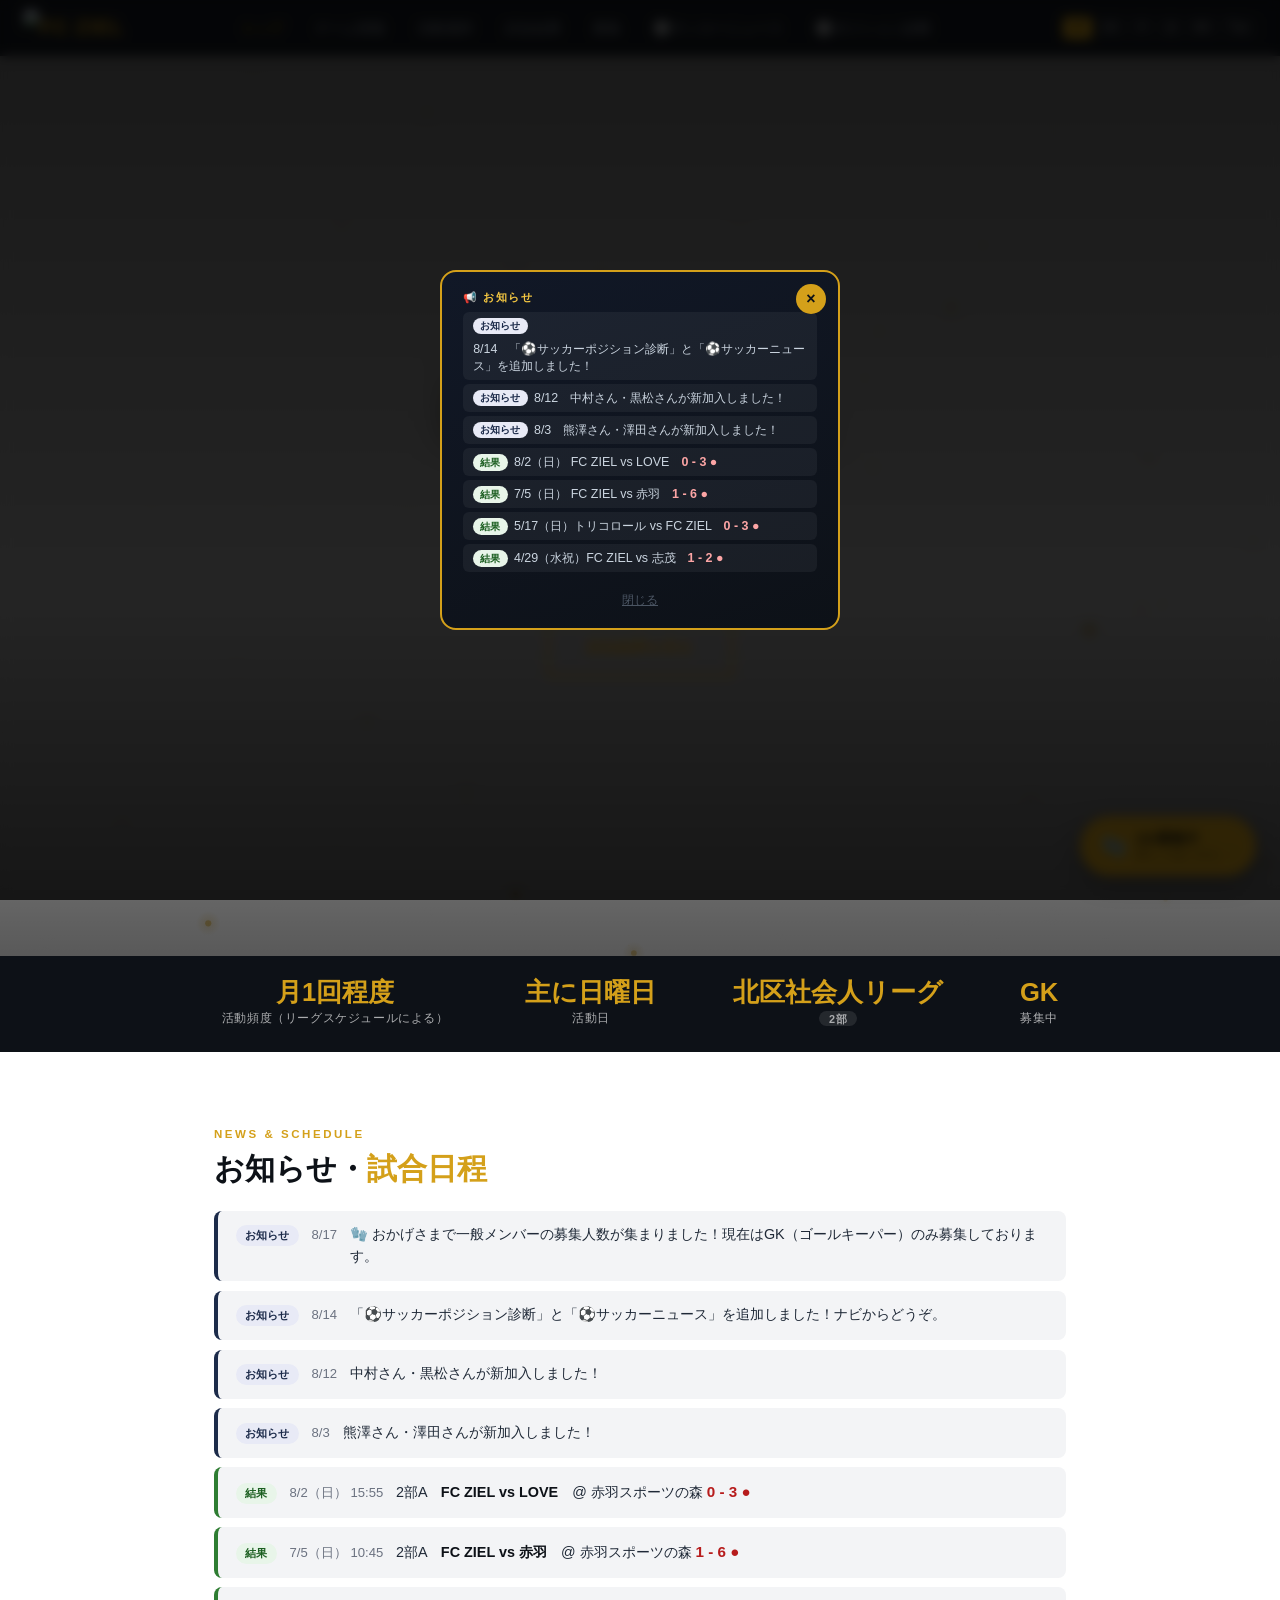
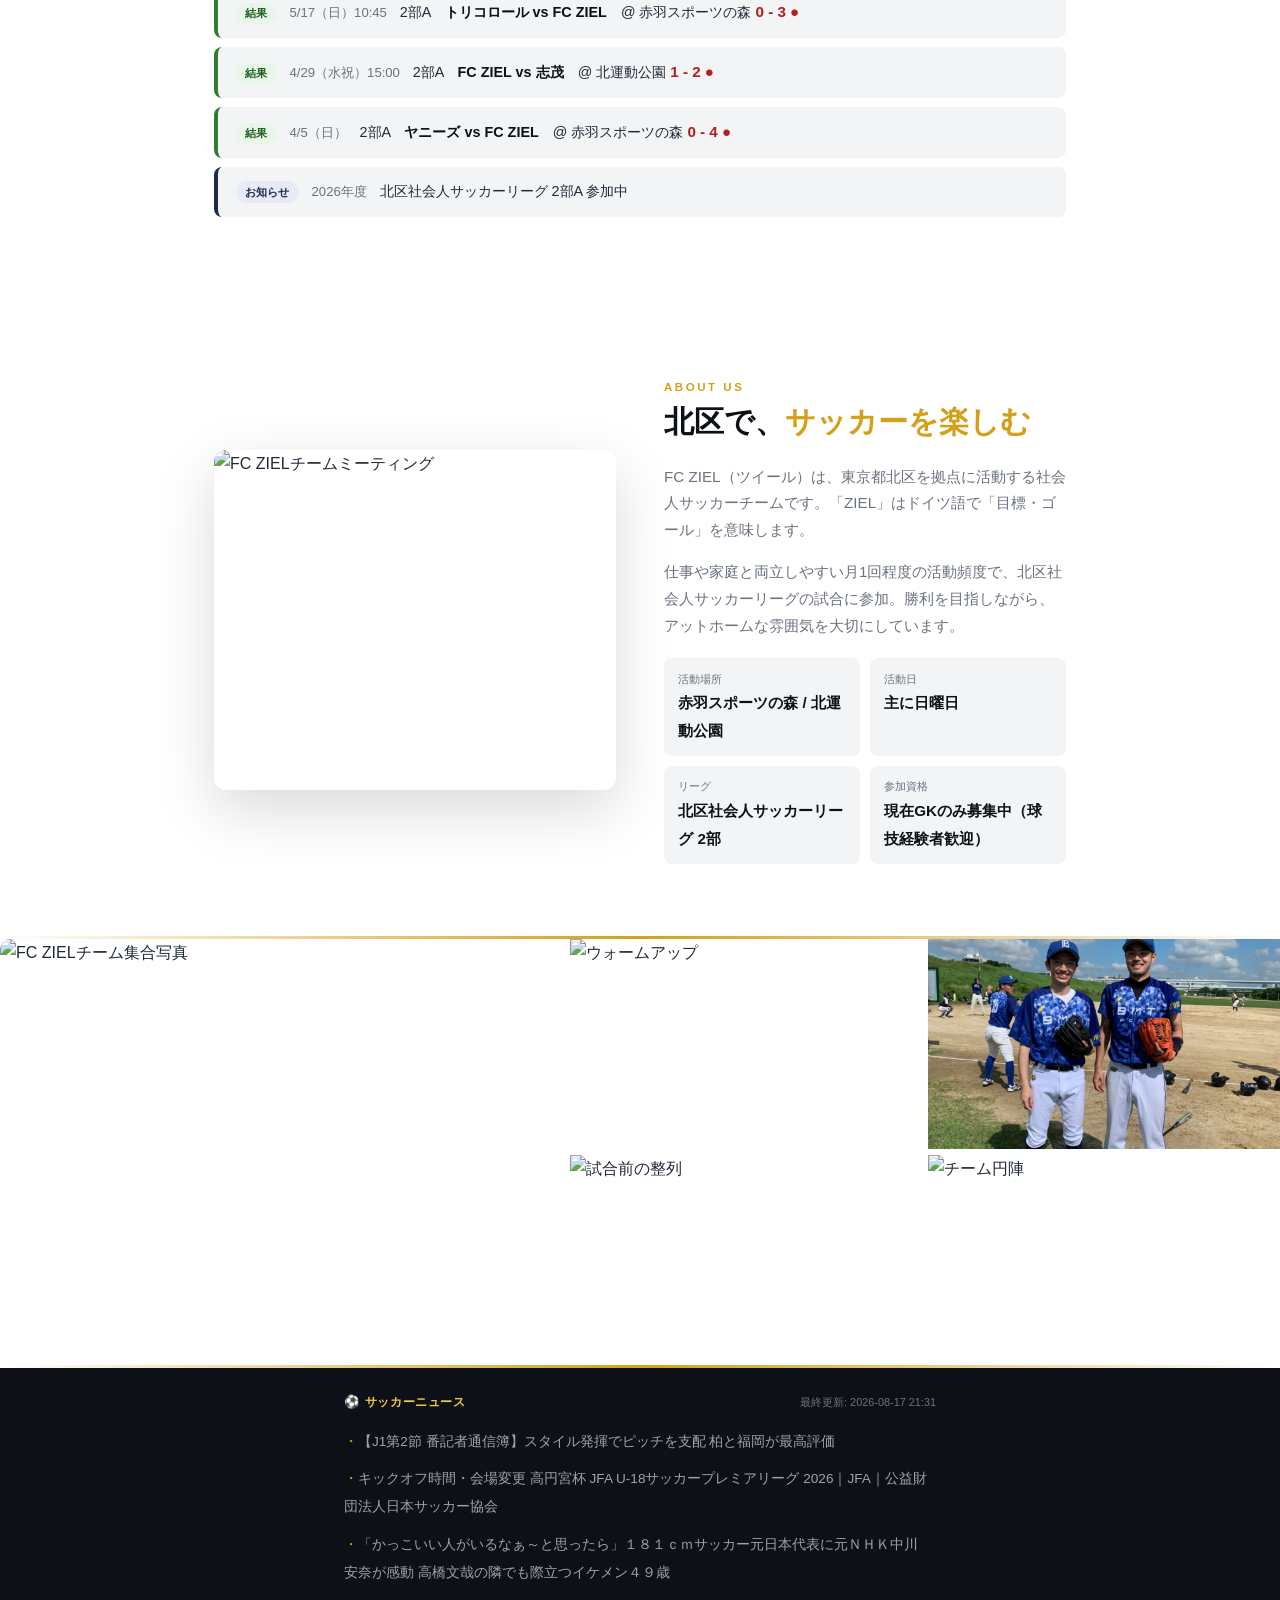
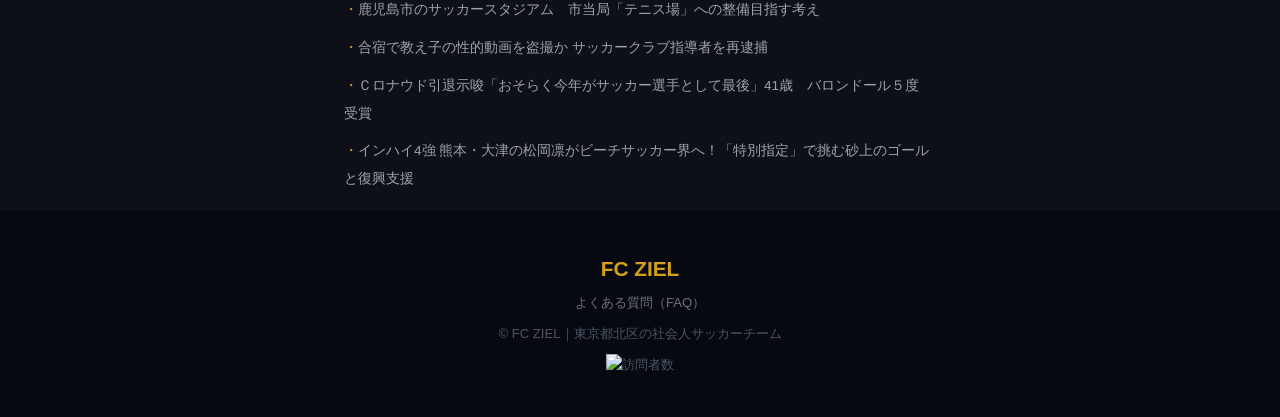
==== commit de70460a: "zz" ====
--- a/index.html
+++ b/index.html
@@ -41,7 +41,8 @@
     gtag('config', 'G-9GGPW8HF98');
   </script>
 </head>
-<body>
+<!-- 募集モード切り替え: data-recruit-mode を "gk"（GK限定募集）または "all"（全ポジション募集）に変更するだけで表示が切り替わります -->
+<body data-recruit-mode="gk">
 
   <!-- Navigation -->
   <nav class="nav">
@@ -72,8 +73,16 @@
       <p class="hero-ja">TOKYO KITA-KU NO SOCCER CLUB</p>
       <h1 class="hero-en">FC ZIEL</h1>
       <p class="hero-tagline" data-i18n-html="hero-tagline">東京都北区で試合をメインに活動する、<br>アットホームな社会人サッカーチーム</p>
-      <span class="hero-badge" data-i18n="hero-badge">🧤 現在GKのみ募集中</span>
+
+      <!-- ▼▼▼ GK限定募集モード ▼▼▼ -->
+      <span class="hero-badge recruit-gk-only" data-i18n="hero-badge">🧤 現在GKのみ募集中</span>
+      <!-- ▲▲▲ GK限定募集モードここまで ▲▲▲ -->
+      <!-- ▼▼▼ 全ポジション募集モード ▼▼▼ -->
+      <span class="hero-badge recruit-all-only">⚽ メンバー随時募集中</span>
+      <!-- ▲▲▲ 全ポジション募集モードここまで ▲▲▲ -->
+
       <div class="hero-btns">
+        <a href="join.html" class="btn btn-gold recruit-all-only">参加する</a>
         <a href="results.html" class="btn btn-outline" data-i18n="btn-results">試合結果を見る</a>
       </div>
     </div>
@@ -93,9 +102,13 @@
       <span class="stat-num" data-i18n="stat-league">北区社会人リーグ</span>
       <span class="stat-label"><span style="background:rgba(255,255,255,0.15);color:#fff;padding:0.1rem 0.6rem;border-radius:2rem;font-size:0.68rem;font-weight:700;letter-spacing:0.05em">2部</span></span>
     </div>
-    <div class="stat">
-      <span class="stat-num" data-i18n="stat-exp">経験者</span>
-      <span class="stat-label" data-i18n="stat-exp-label">大歓迎</span>
+    <div class="stat recruit-gk-only">
+      <span class="stat-num" data-i18n="stat-exp">GK</span>
+      <span class="stat-label" data-i18n="stat-exp-label">募集中</span>
+    </div>
+    <div class="stat recruit-all-only">
+      <span class="stat-num">経験者</span>
+      <span class="stat-label">大歓迎</span>
     </div>
   </div>
 
@@ -207,7 +220,9 @@
               <strong>北区社会人サッカーリーグ 2部</strong>
             </div>
             <div class="detail-item">
-              <em data-i18n="detail-qual">参加資格</em><strong data-i18n="detail-qual-val">経験・未経験問わず歓迎</strong>
+              <em data-i18n="detail-qual">参加資格</em>
+              <strong class="recruit-gk-only" data-i18n="detail-qual-val">現在GKのみ募集中（球技経験者歓迎）</strong>
+              <strong class="recruit-all-only">経験・未経験問わず歓迎</strong>
             </div>
           </div>
         </div>
@@ -226,6 +241,15 @@
   </div>
   <div class="gold-line"></div>
 
+  <!-- ▼▼▼ 全ポジション募集モード: Join CTA（GK限定モードでは非表示） ▼▼▼ -->
+  <div class="cta-banner recruit-all-only">
+    <span class="section-eyebrow">Join Us</span>
+    <h2 class="section-title">一緒にグラウンドへ出よう</h2>
+    <p>サッカー経験者はもちろん、未経験者も大歓迎！年齢・ポジション問いません。<br>まずはお気軽に問い合わせください。</p>
+    <a href="join.html" class="btn btn-gold">メンバー募集ページへ</a>
+  </div>
+  <!-- ▲▲▲ 全ポジション募集モードここまで ▲▲▲ -->
+
   <!-- Recruit Popup -->
   <div class="popup-overlay" id="recruitPopup">
     <div class="popup-modal">
@@ -266,16 +290,31 @@
         </div>
       </div>
 
+      <!-- ▼▼▼ 全ポジション募集モードのみ表示 ▼▼▼ -->
+      <div class="recruit-all-only">
+        <div class="popup-divider"></div>
+        <span class="popup-recruit-label">メンバー募集</span>
+        <p class="popup-title-line"><span class="popup-ball">⚽</span><span class="popup-title">一緒に蹴ろう！</span></p>
+        <p class="popup-sub">FC ZIEL — TOKYO KITA-KU</p>
+        <div class="popup-divider"></div>
+        <p class="popup-text"><strong>経験者・未経験者</strong>どなたでも大歓迎。月1回程度、北区で一緒に試合をしませんか？</p>
+        <a href="join.html" class="popup-btn">問い合わせはこちら</a>
+      </div>
+      <!-- ▲▲▲ 全ポジション募集モードここまで ▲▲▲ -->
+
       <button class="popup-later" onclick="closePopup()" data-i18n="popup-later" style="margin-top:0.8rem">閉じる</button>
     </div>
   </div>
 
   <!-- Floating CTA -->
   <a href="join.html" class="float-cta">
-    <span class="float-cta-icon">🧤</span>
+    <span class="float-cta-icon recruit-gk-only">🧤</span>
+    <span class="float-cta-icon recruit-all-only">⚽</span>
     <div class="float-cta-inner">
-      <span data-i18n="float-cta">GK募集中</span>
-      <small data-i18n="float-cta-sub">詳しくはこちら →</small>
+      <span class="recruit-gk-only" data-i18n="float-cta">GK募集中</span>
+      <span class="recruit-all-only">メンバー募集</span>
+      <small class="recruit-gk-only" data-i18n="float-cta-sub">詳しくはこちら →</small>
+      <small class="recruit-all-only">ご質問はこちら →</small>
     </div>
   </a>
 
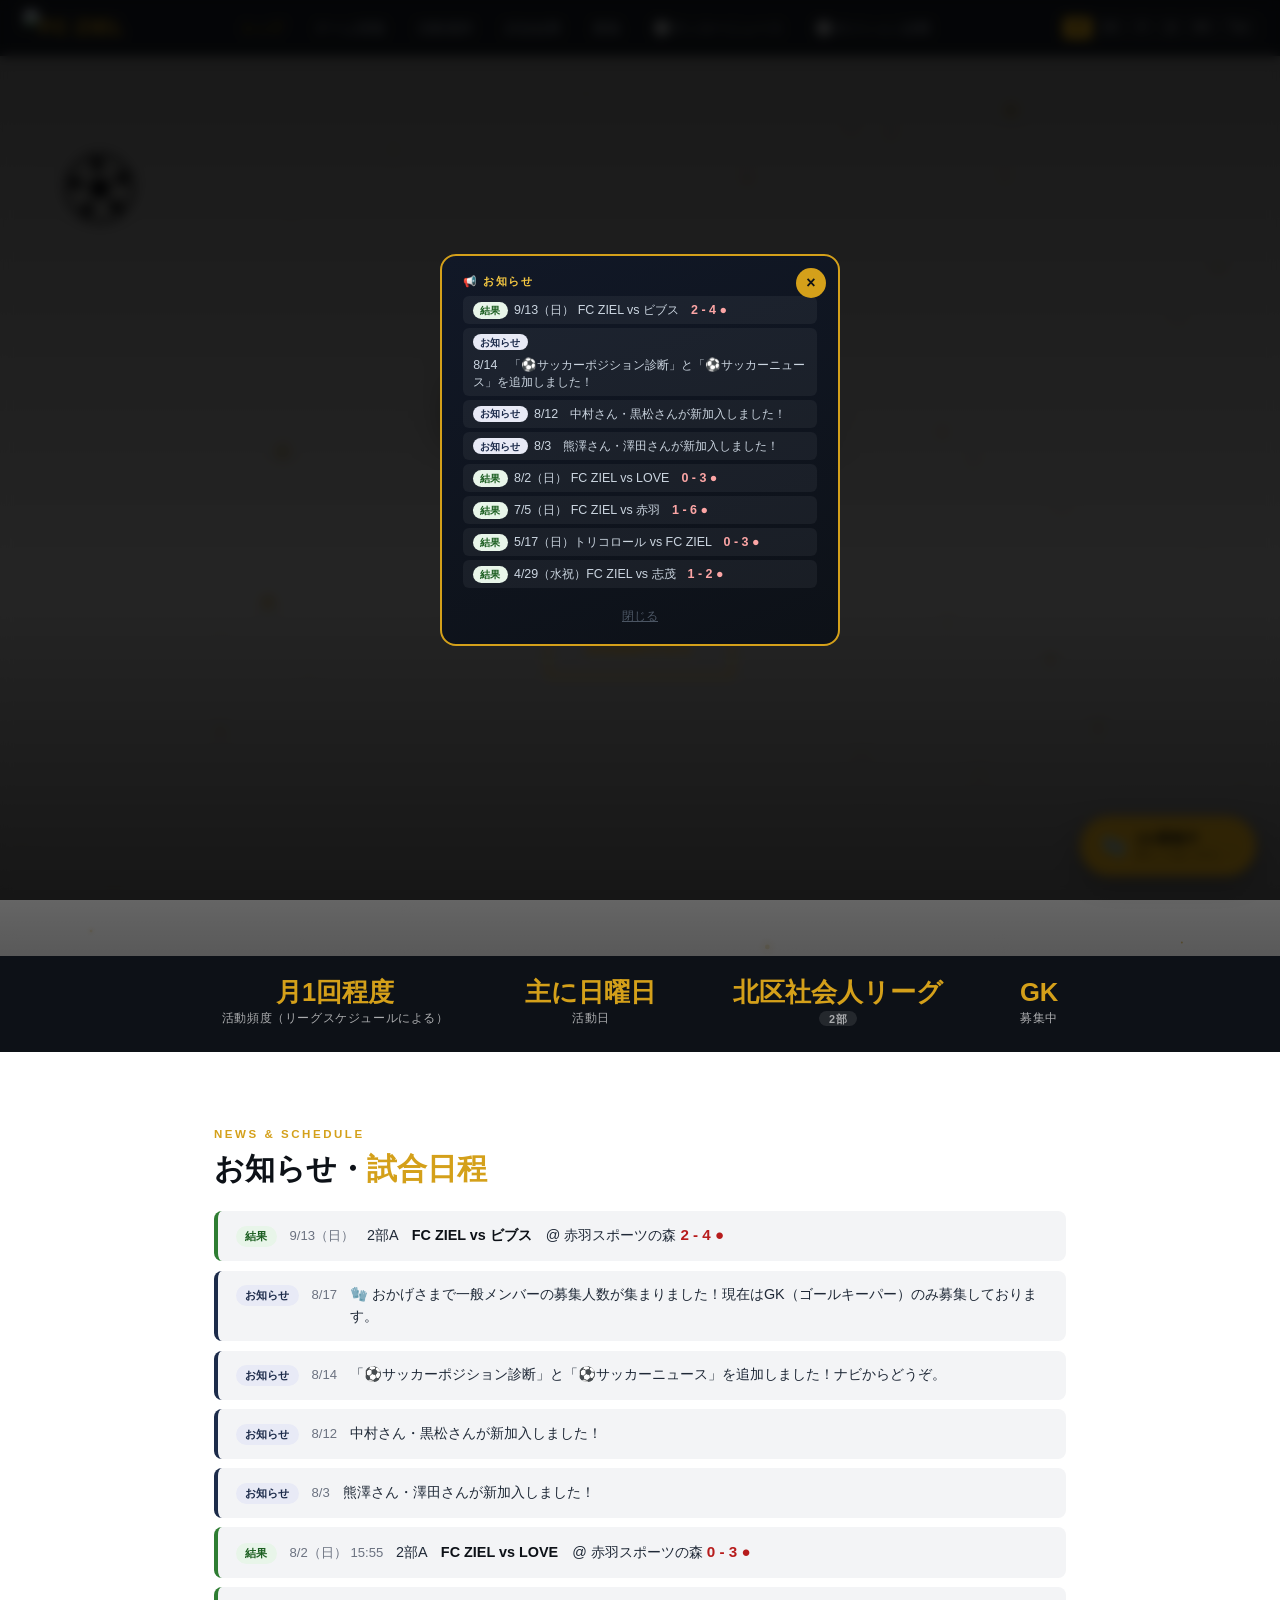
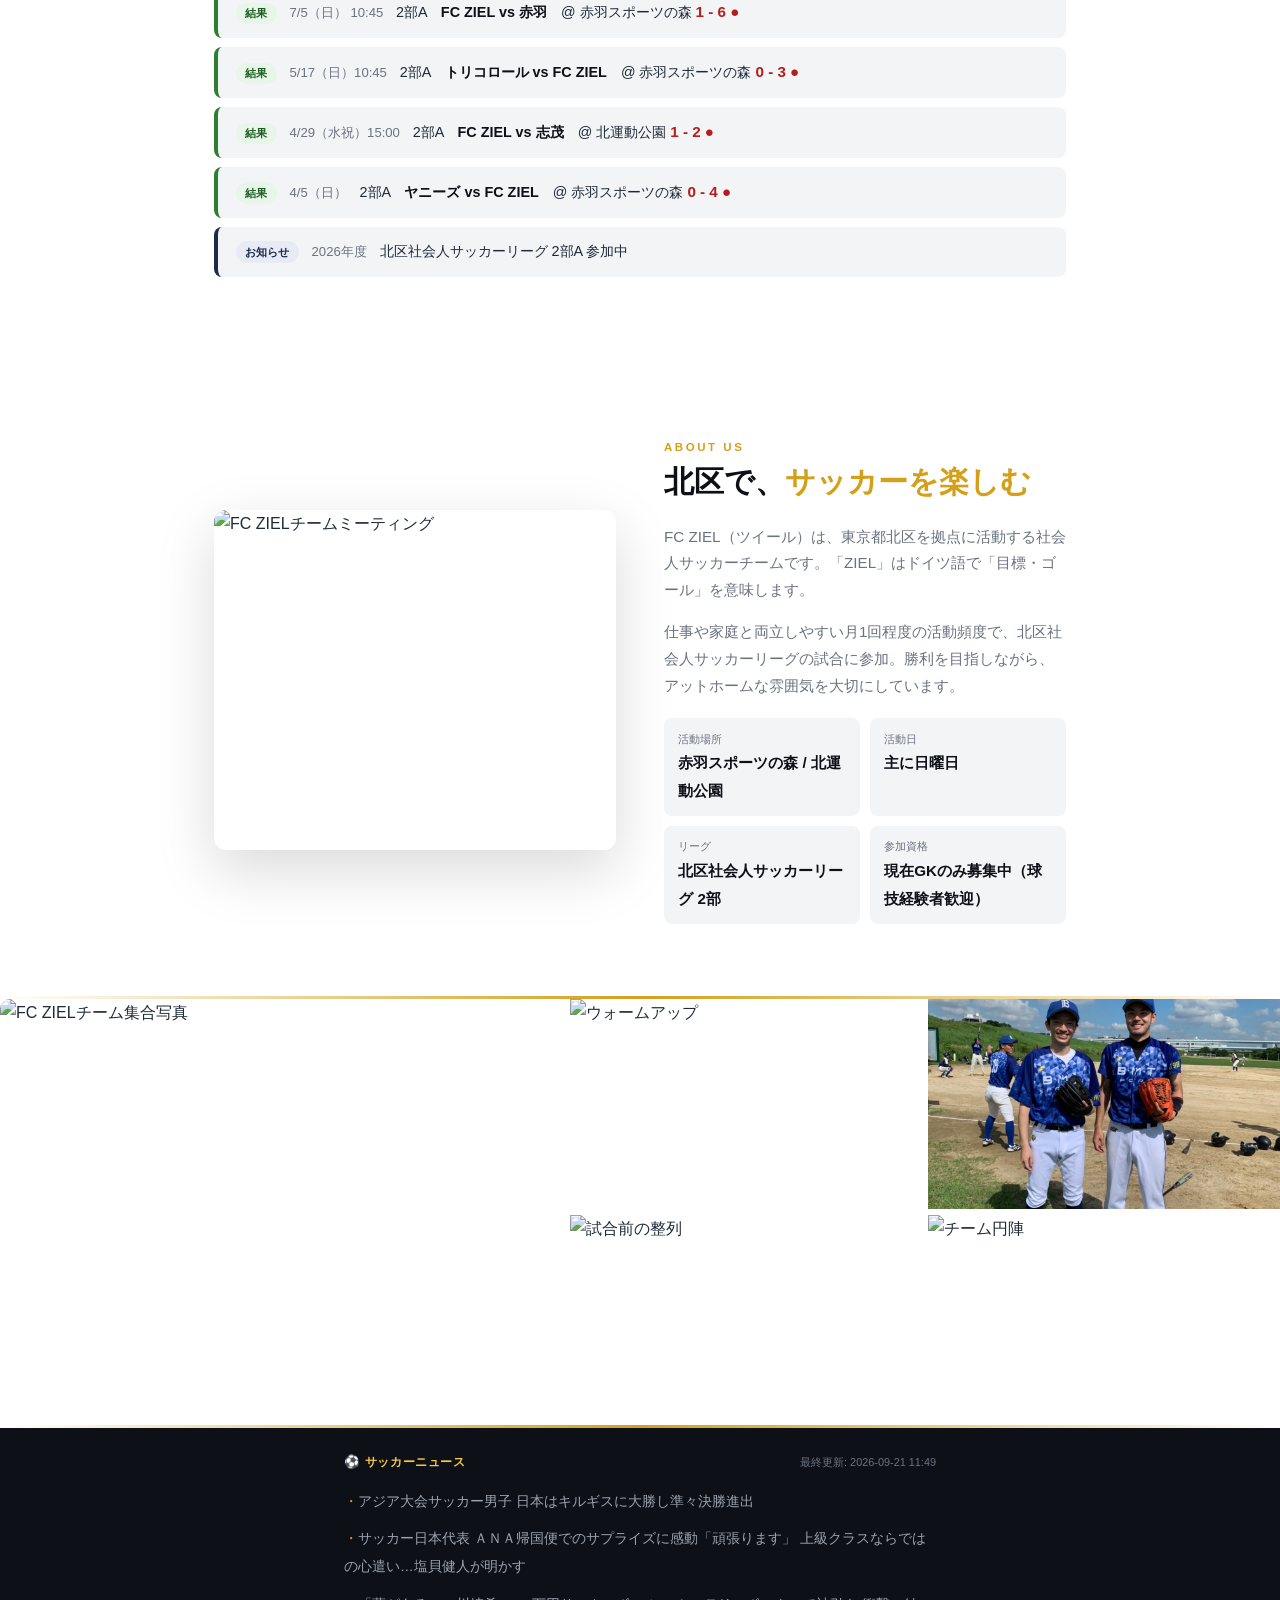
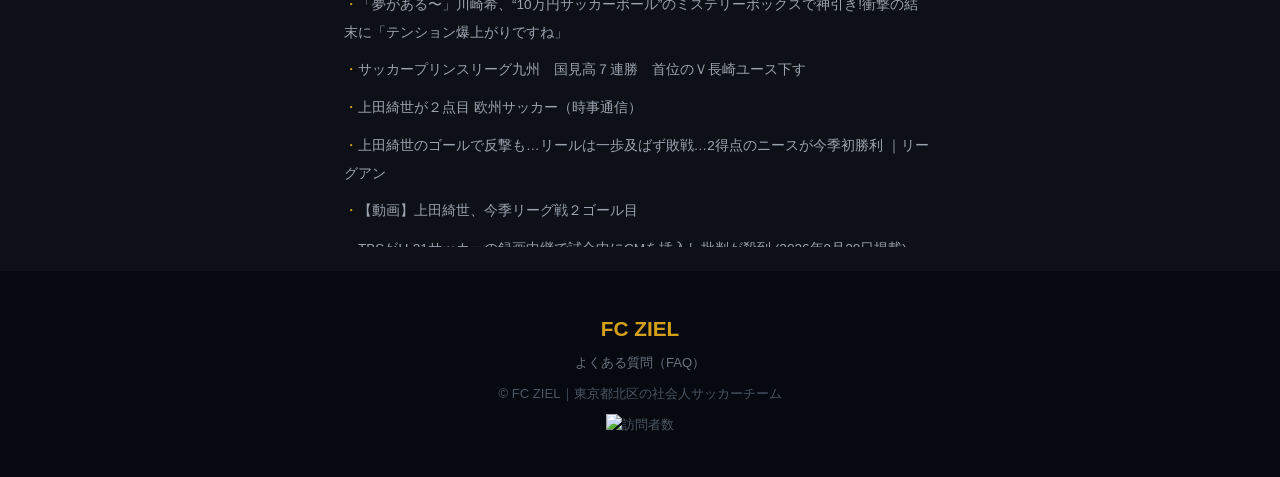
==== commit 1e8f837d: "j" ====
--- a/index.html
+++ b/index.html
@@ -120,6 +120,14 @@
       <div class="news-list">
         <!-- NEWS_INSERT -->
 
+        <div class="news-item news-result">
+          <span class="news-tag tag-result" data-i18n="tag-result">結果</span>
+          <span class="news-date">9/13（日）</span>
+          <span class="news-body">2部A　<strong>FC ZIEL vs ビブス</strong>　@ 赤羽スポーツの森
+            <span class="news-score loss">2 - 4 ●</span>
+          </span>
+        </div>
+
         <div class="news-item news-info">
           <span class="news-tag tag-info" data-i18n="tag-info">お知らせ</span>
           <span class="news-date">8/17</span>
@@ -259,6 +267,10 @@
       <div class="popup-section">
         <span class="popup-section-label" data-i18n="popup-news-label">📢 お知らせ</span>
         <div class="popup-news">
+          <div class="popup-news-item">
+            <span class="popup-news-tag tag-result" data-i18n="tag-result">結果</span>
+            <span>9/13（日） FC ZIEL vs ビブス　<span class="loss">2 - 4 ●</span></span>
+          </div>
           <div class="popup-news-item">
             <span class="popup-news-tag tag-info" data-i18n="tag-info">お知らせ</span>
             <span>8/14　「⚽サッカーポジション診断」と「⚽サッカーニュース」を追加しました！</span>
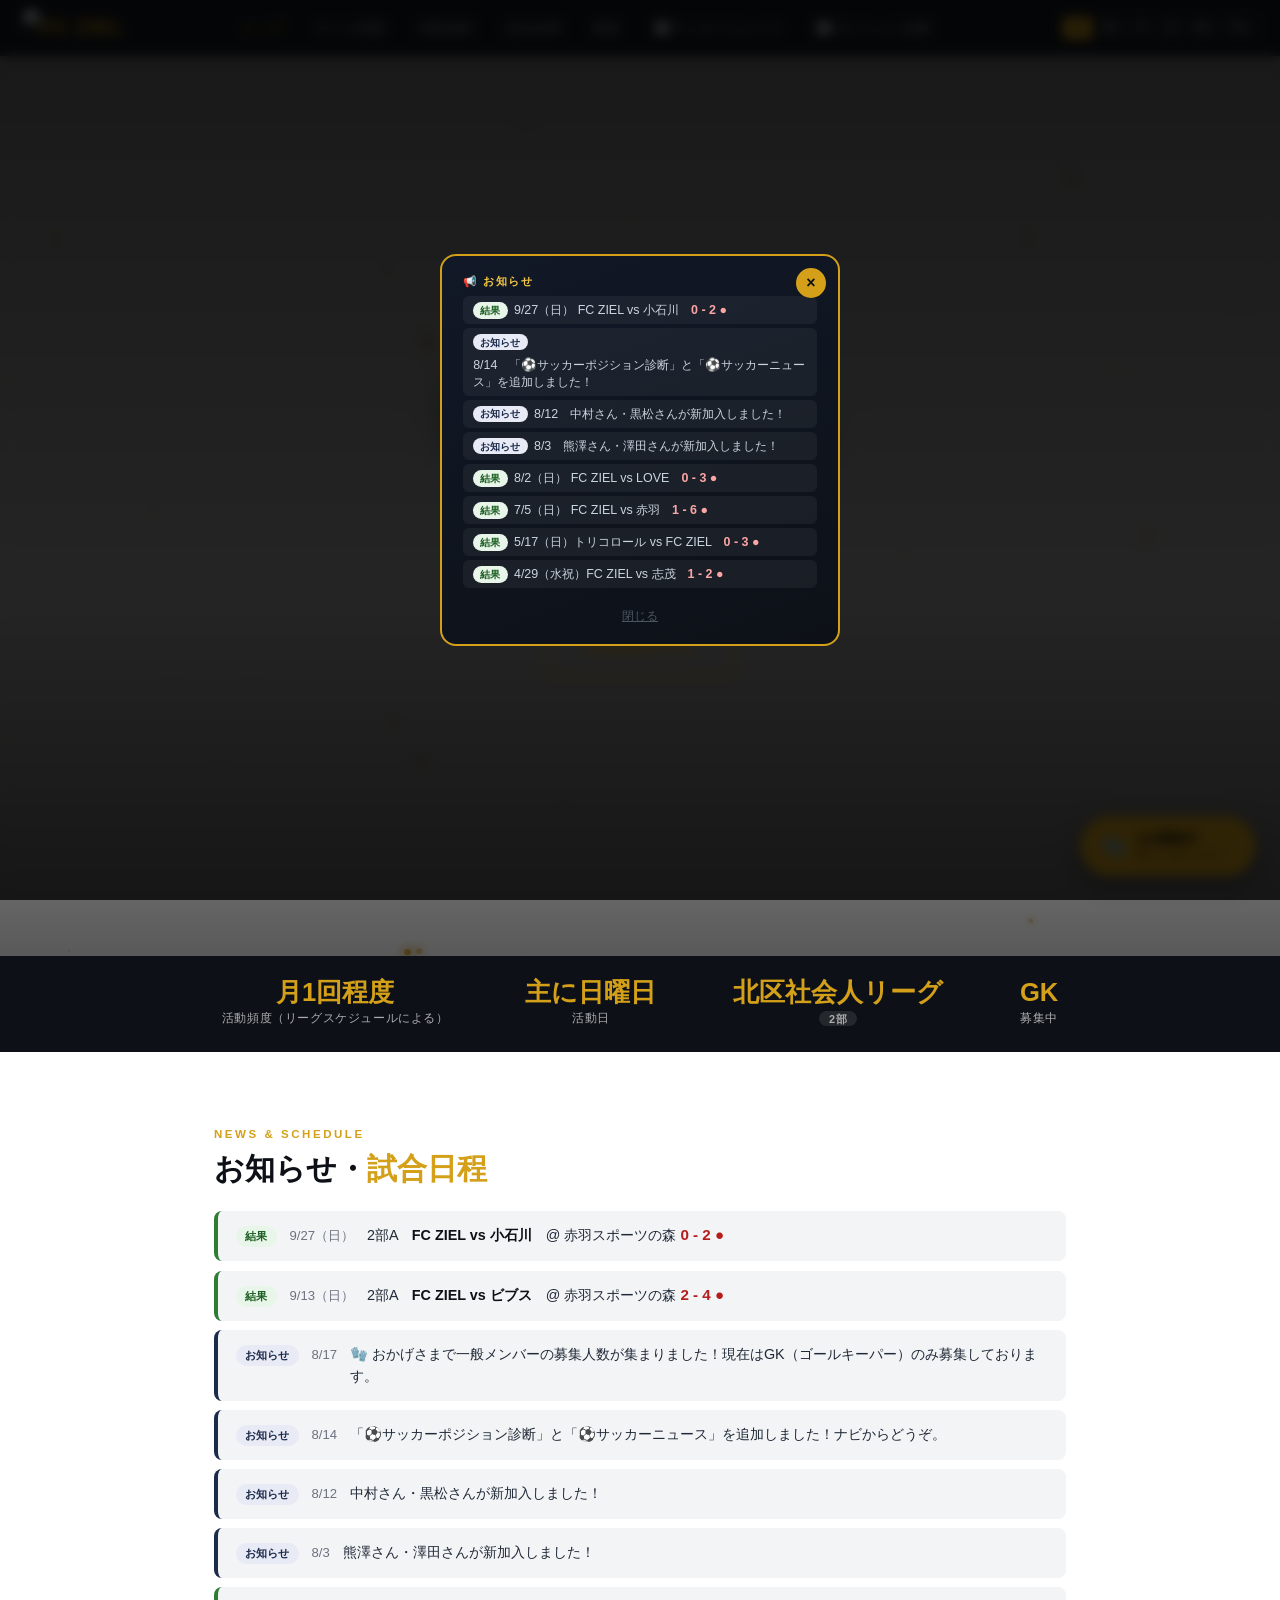
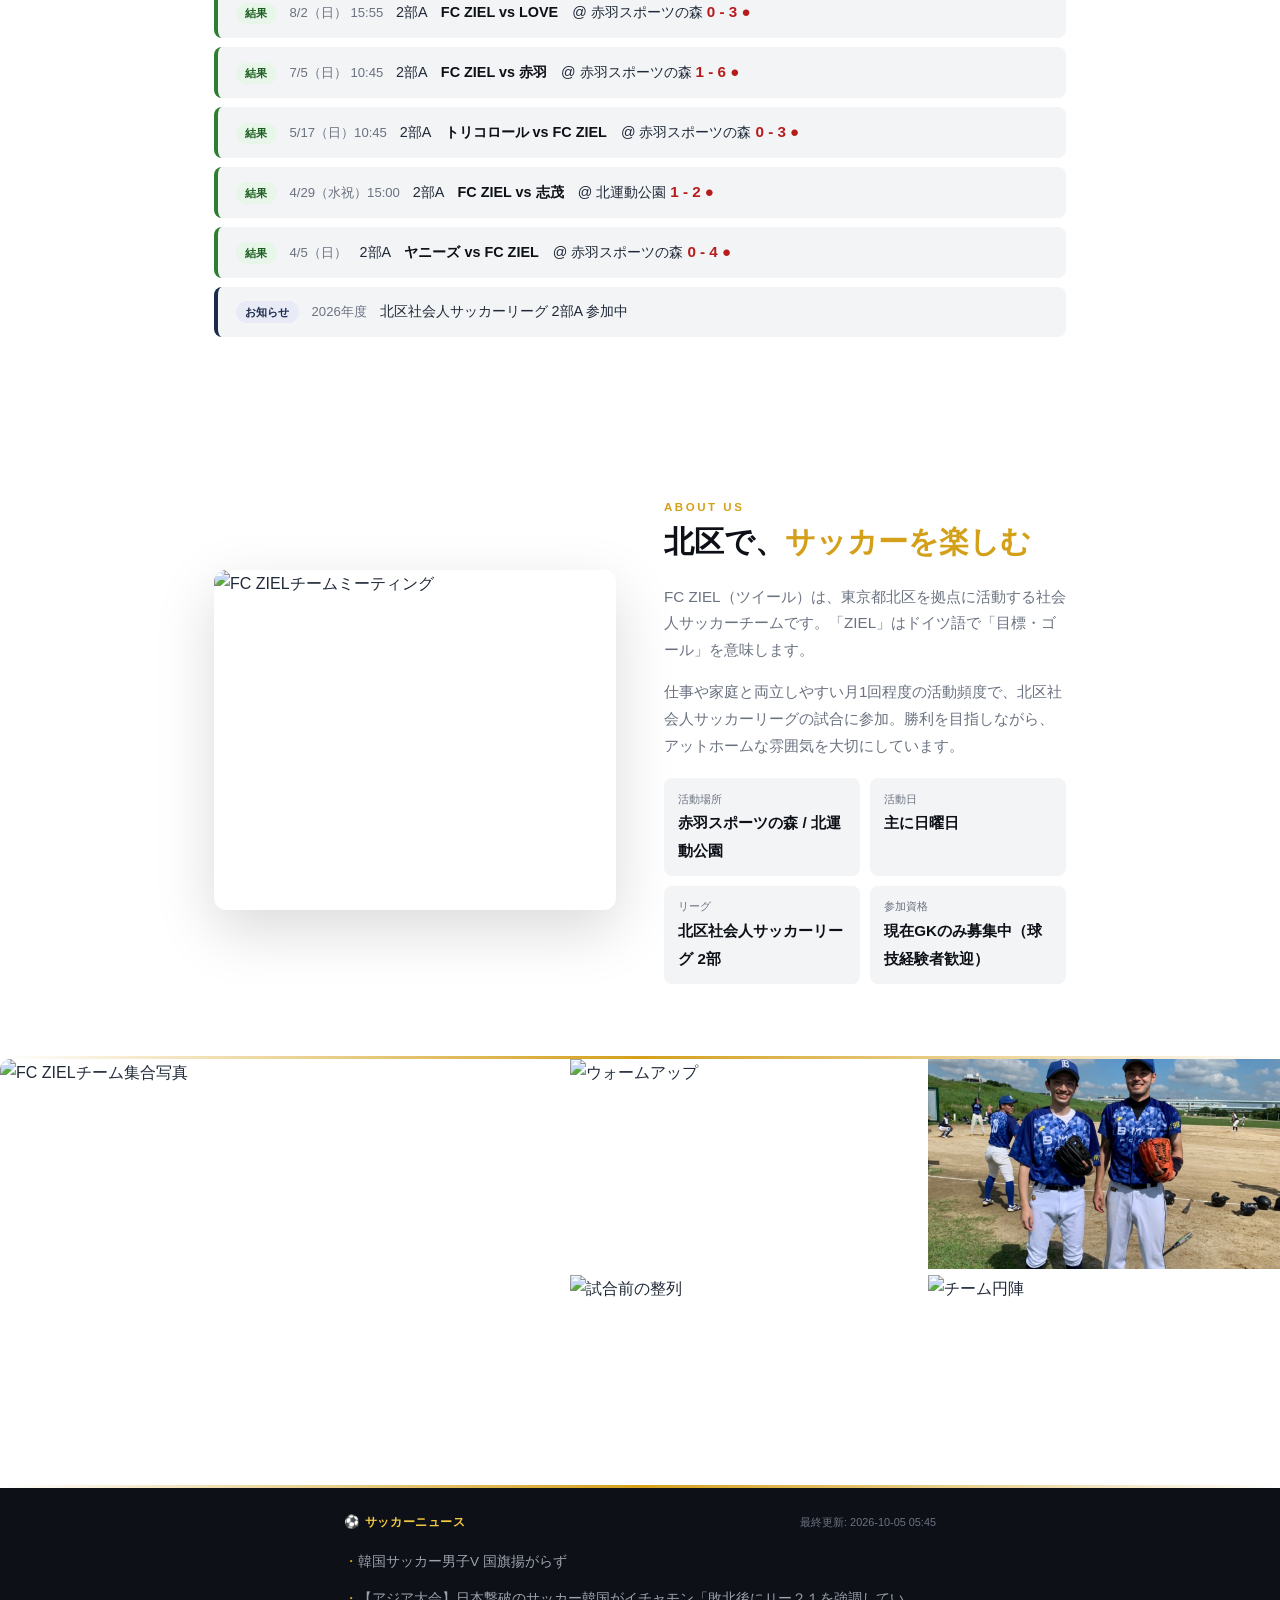
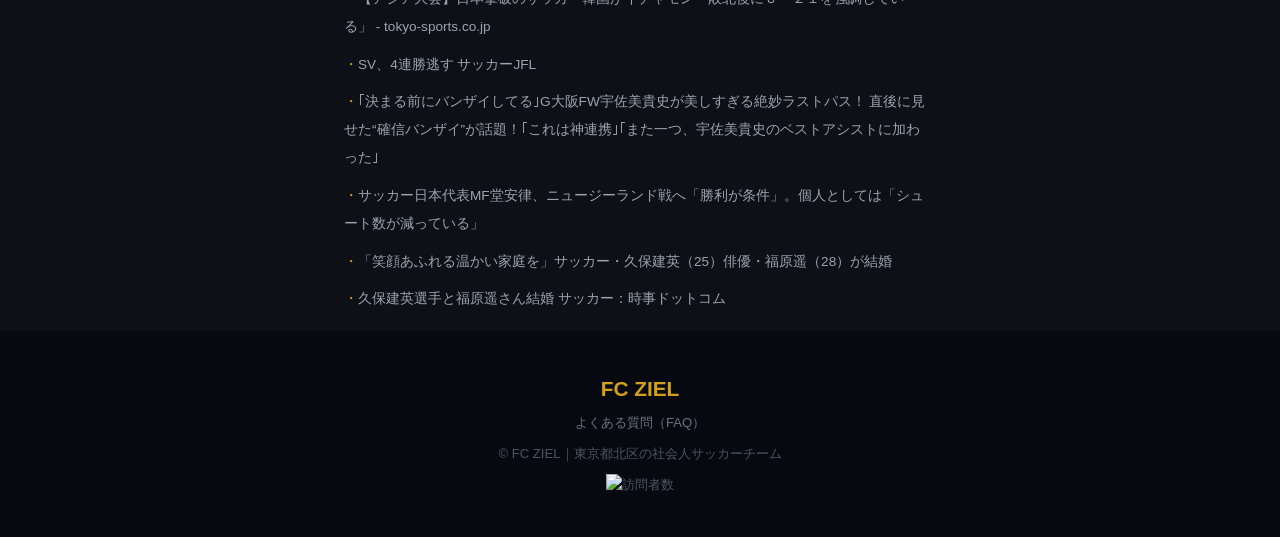
==== commit 3dcd876c: "試合結果追加: 9/27（日） vs 小石川 0-2" ====
--- a/index.html
+++ b/index.html
@@ -122,6 +122,14 @@
 
         <div class="news-item news-result">
           <span class="news-tag tag-result" data-i18n="tag-result">結果</span>
+          <span class="news-date">9/27（日）</span>
+          <span class="news-body">2部A　<strong>FC ZIEL vs 小石川</strong>　@ 赤羽スポーツの森
+            <span class="news-score loss">0 - 2 ●</span>
+          </span>
+        </div>
+
+        <div class="news-item news-result">
+          <span class="news-tag tag-result" data-i18n="tag-result">結果</span>
           <span class="news-date">9/13（日）</span>
           <span class="news-body">2部A　<strong>FC ZIEL vs ビブス</strong>　@ 赤羽スポーツの森
             <span class="news-score loss">2 - 4 ●</span>
@@ -269,7 +277,7 @@
         <div class="popup-news">
           <div class="popup-news-item">
             <span class="popup-news-tag tag-result" data-i18n="tag-result">結果</span>
-            <span>9/13（日） FC ZIEL vs ビブス　<span class="loss">2 - 4 ●</span></span>
+            <span>9/27（日） FC ZIEL vs 小石川　<span class="loss">0 - 2 ●</span></span>
           </div>
           <div class="popup-news-item">
             <span class="popup-news-tag tag-info" data-i18n="tag-info">お知らせ</span>
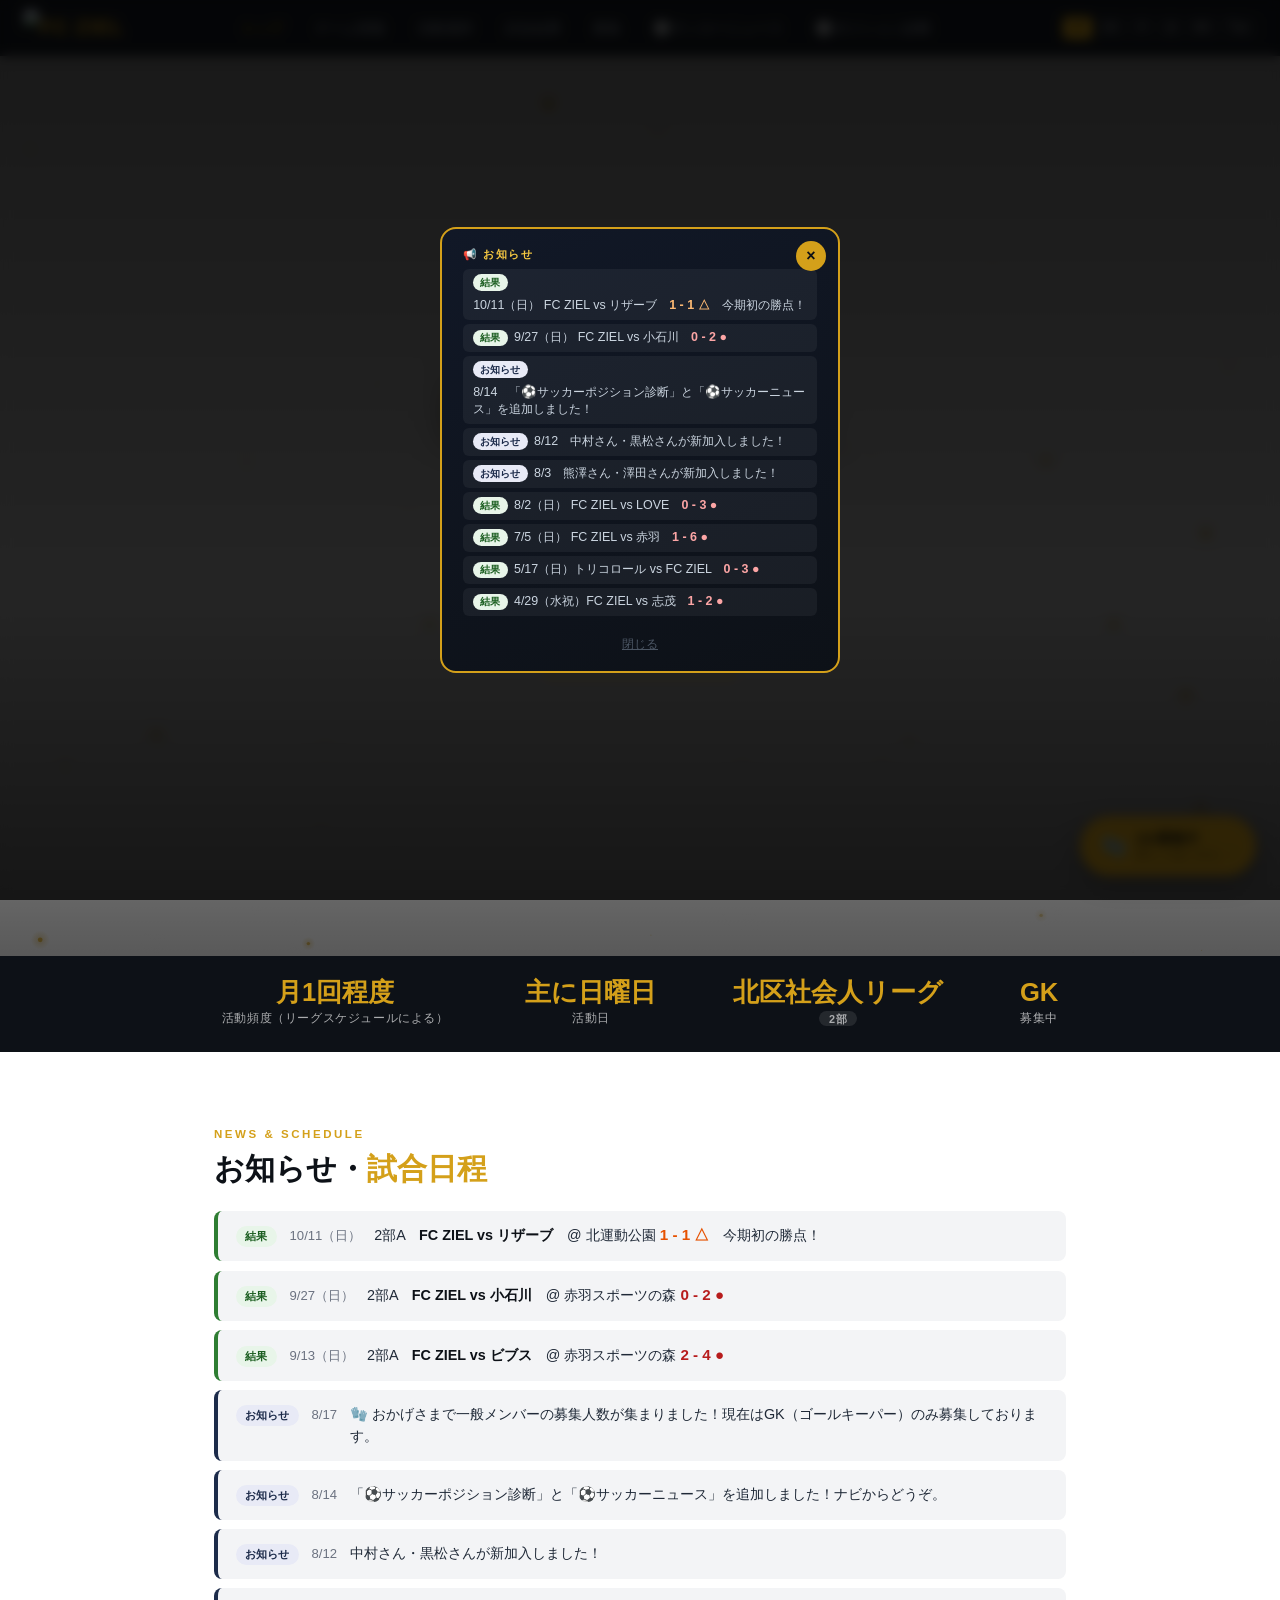
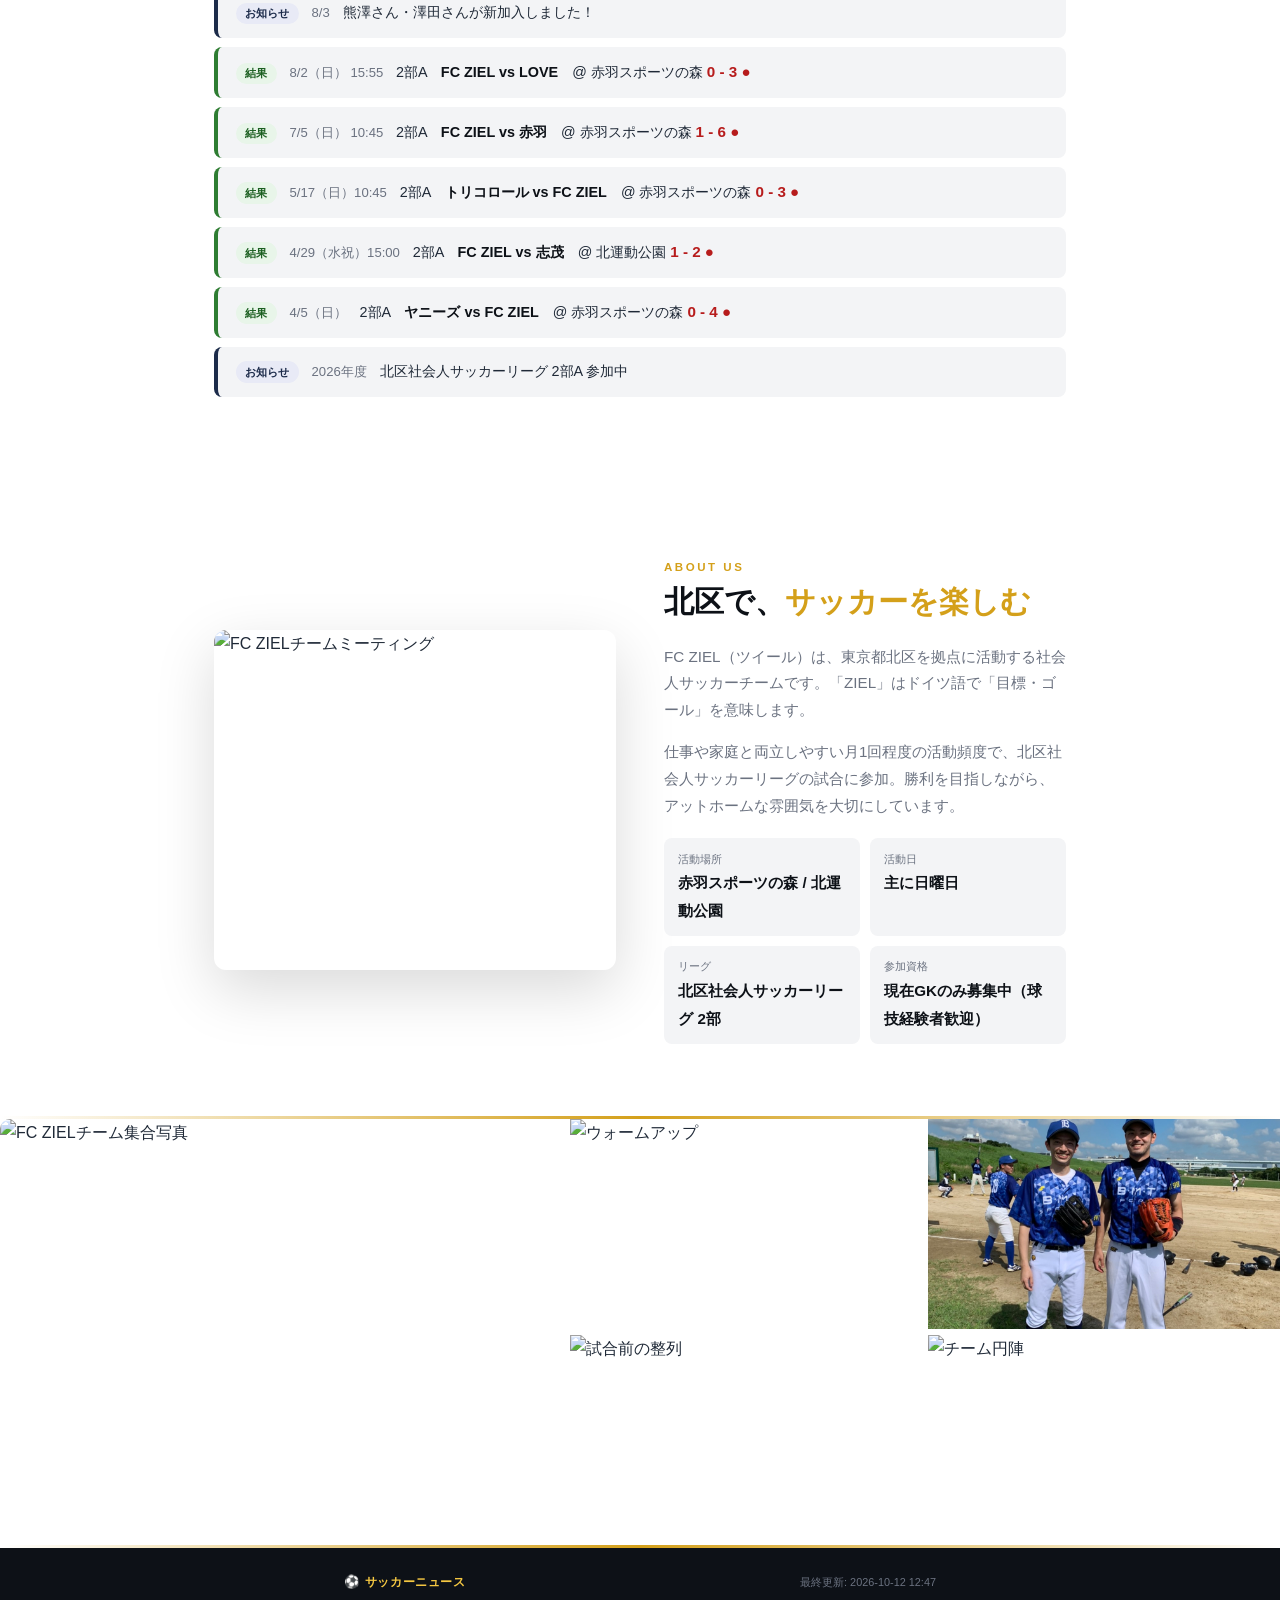
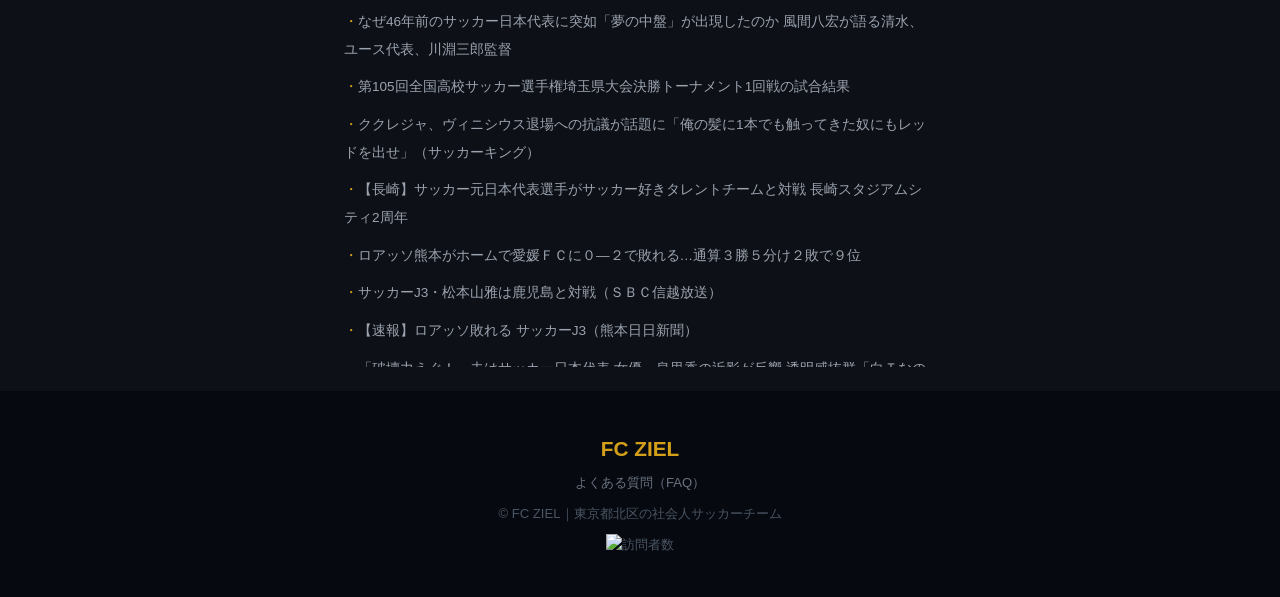
==== commit a45e3e2d: "試合結果追加: 10/11 vs リザーブ 1-1（今期初の勝点）" ====
--- a/index.html
+++ b/index.html
@@ -122,6 +122,14 @@
 
         <div class="news-item news-result">
           <span class="news-tag tag-result" data-i18n="tag-result">結果</span>
+          <span class="news-date">10/11（日）</span>
+          <span class="news-body">2部A　<strong>FC ZIEL vs リザーブ</strong>　@ 北運動公園
+            <span class="news-score draw">1 - 1 △</span>　今期初の勝点！
+          </span>
+        </div>
+
+        <div class="news-item news-result">
+          <span class="news-tag tag-result" data-i18n="tag-result">結果</span>
           <span class="news-date">9/27（日）</span>
           <span class="news-body">2部A　<strong>FC ZIEL vs 小石川</strong>　@ 赤羽スポーツの森
             <span class="news-score loss">0 - 2 ●</span>
@@ -275,6 +283,10 @@
       <div class="popup-section">
         <span class="popup-section-label" data-i18n="popup-news-label">📢 お知らせ</span>
         <div class="popup-news">
+          <div class="popup-news-item">
+            <span class="popup-news-tag tag-result" data-i18n="tag-result">結果</span>
+            <span>10/11（日） FC ZIEL vs リザーブ　<span class="draw">1 - 1 △</span>　今期初の勝点！</span>
+          </div>
           <div class="popup-news-item">
             <span class="popup-news-tag tag-result" data-i18n="tag-result">結果</span>
             <span>9/27（日） FC ZIEL vs 小石川　<span class="loss">0 - 2 ●</span></span>
--- a/style.css
+++ b/style.css
@@ -460,6 +460,7 @@
   white-space: nowrap; flex-shrink: 0;
 }
 .popup-news-item .loss { color: #FCA5A5; font-weight: 700; }
+.popup-news-item .draw { color: #FDBA74; font-weight: 700; }
 .popup-recruit-label {
   font-size: 0.68rem; font-weight: 700; color: var(--gold-lt);
   letter-spacing: 0.15em; text-transform: uppercase;
